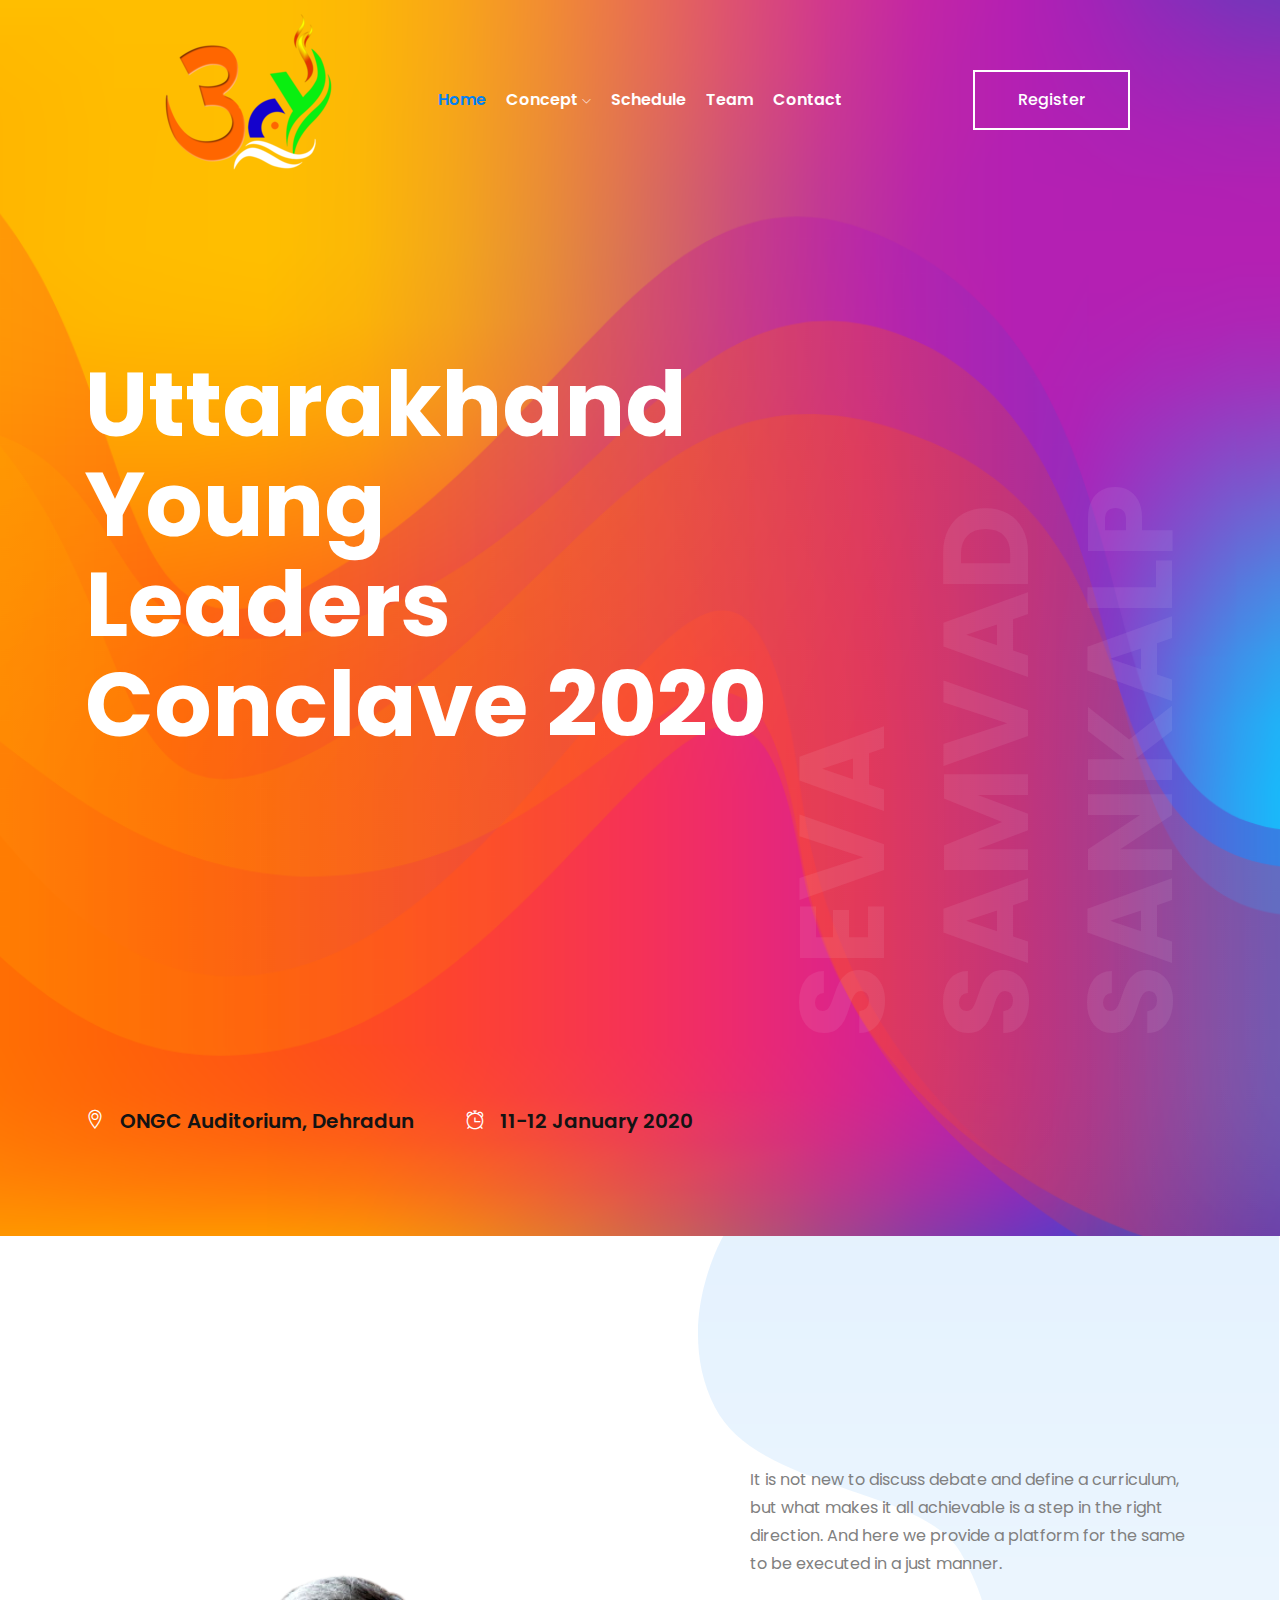
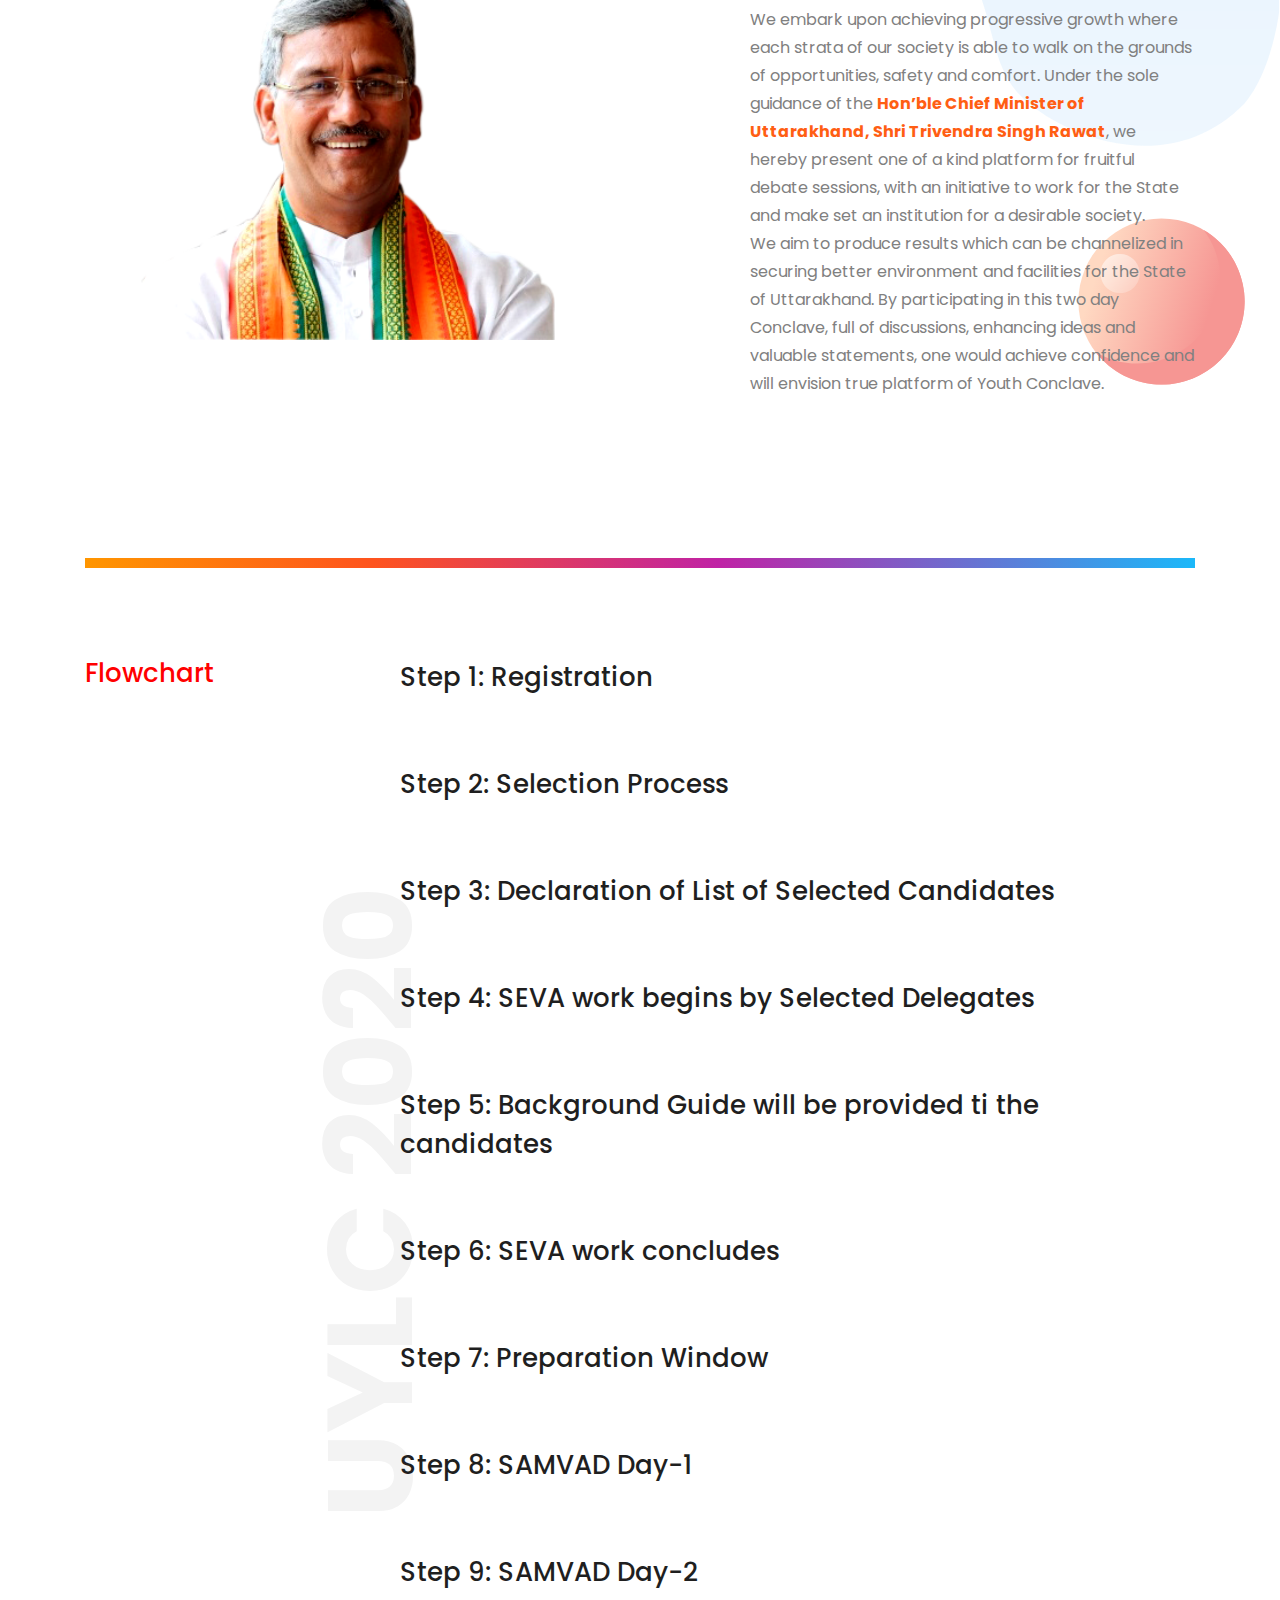
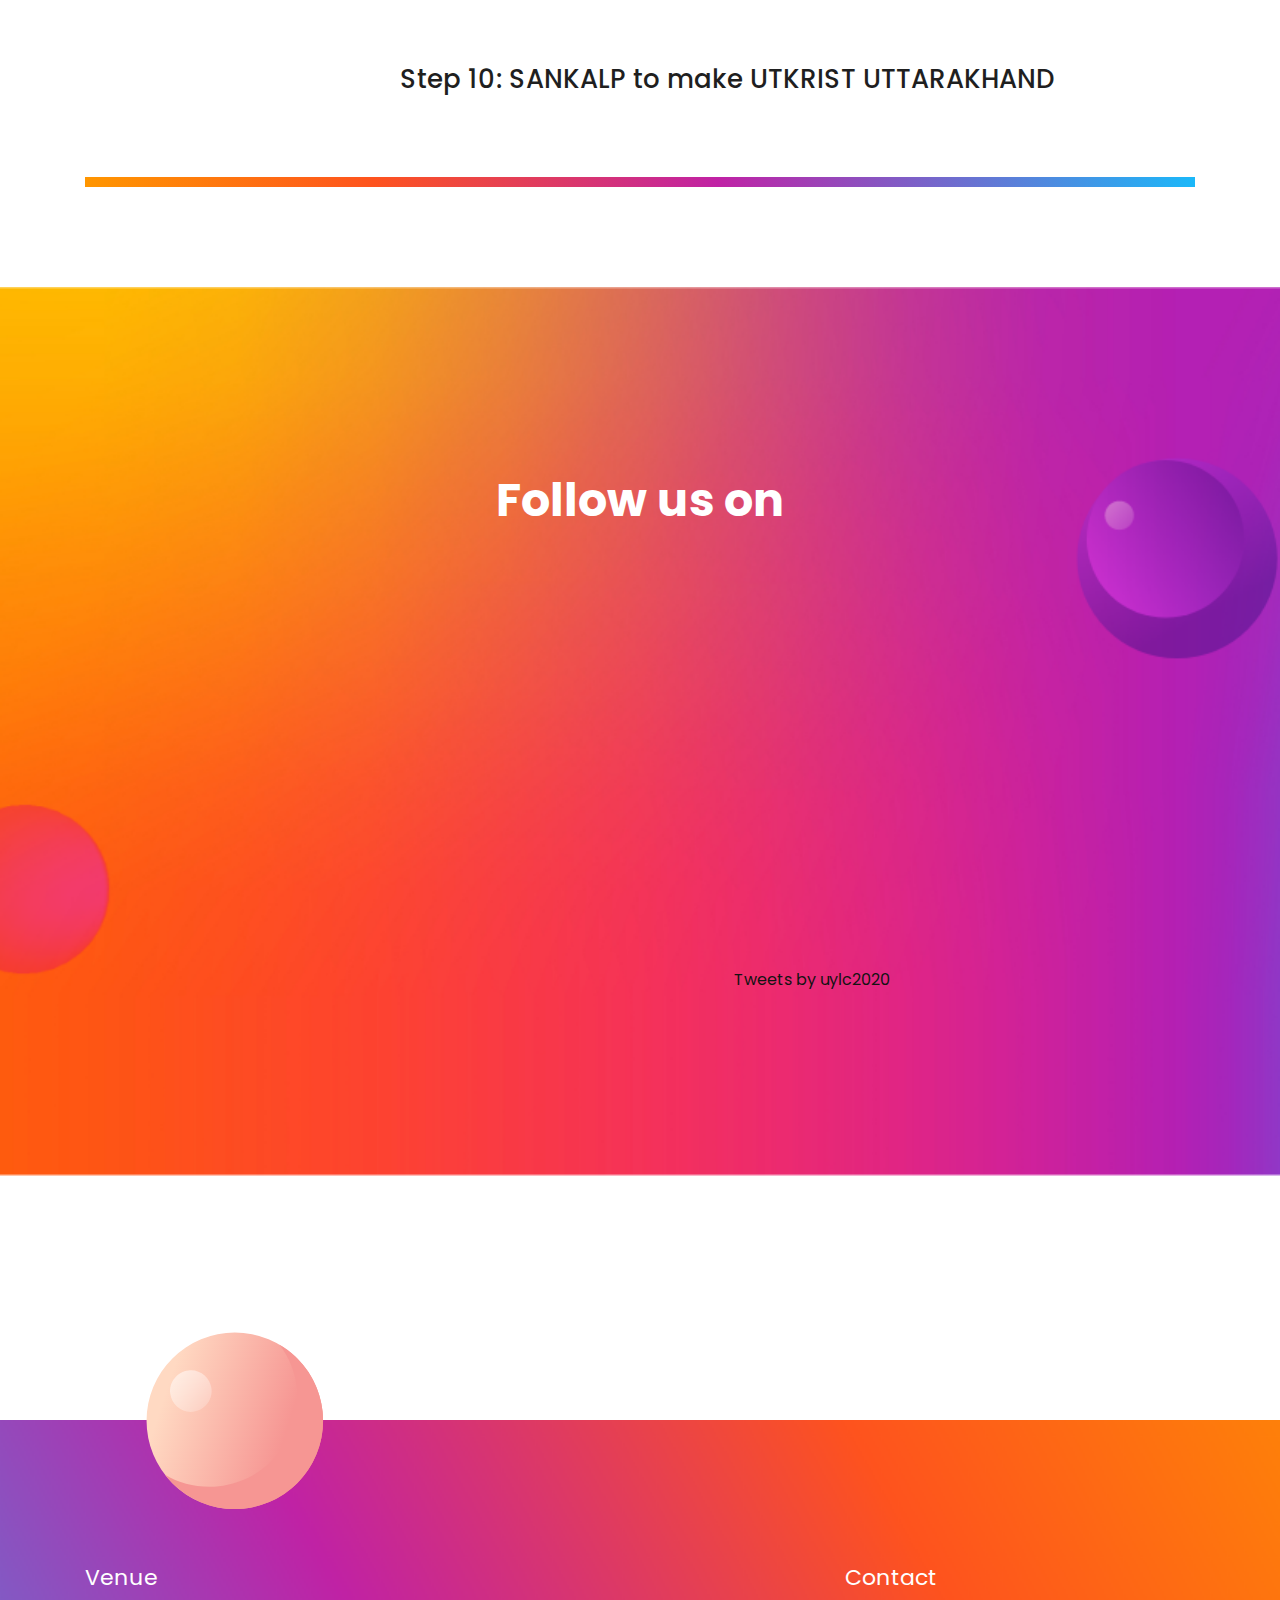
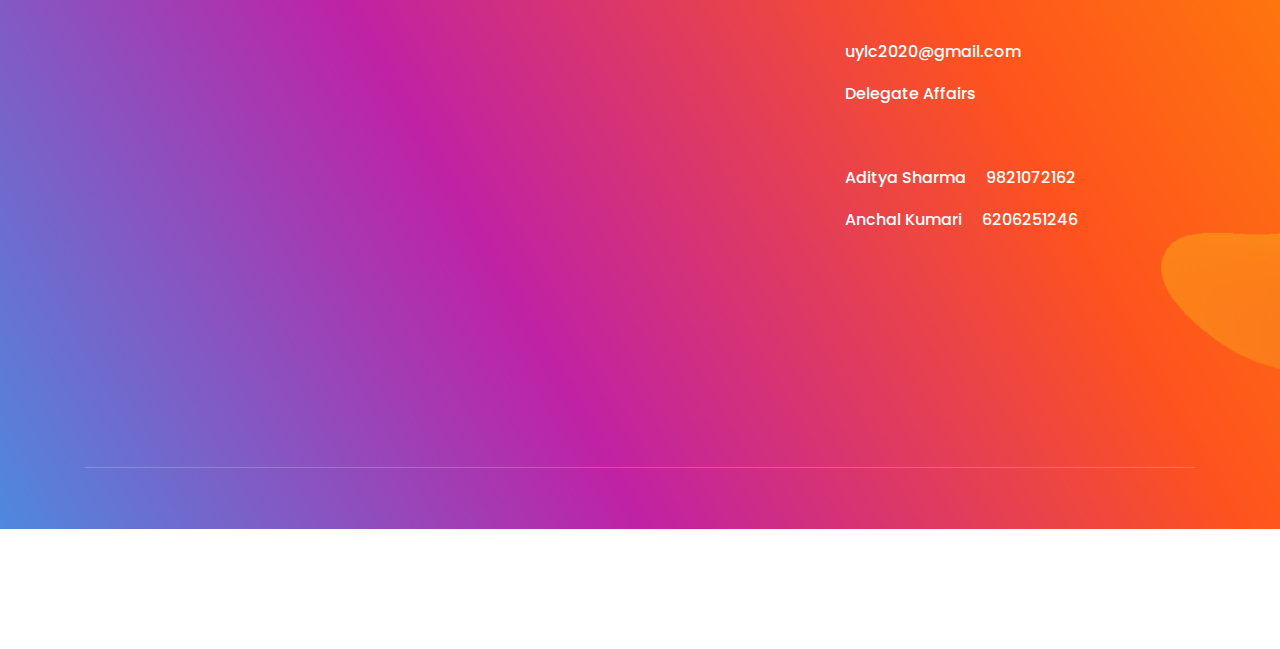
==== index.html @ 05e5ed64 "modified" ====
<!doctype html>
<html class="no-js" lang="zxx">

<head>
    <meta charset="utf-8">
    <meta http-equiv="x-ua-compatible" content="ie=edge">
    <title>UYLC</title>
    <meta name="description" content="">
    <meta name="viewport" content="width=device-width, initial-scale=1">

    <!-- <link rel="manifest" href="site.webmanifest"> -->
    <link rel="shortcut icon" type="image/x-icon" href="img/favicon.png">
    <!-- Place favicon.ico in the root directory -->

    <!-- CSS here -->
    <link rel="stylesheet" href="css/bootstrap.min.css">
    <link rel="stylesheet" href="css/owl.carousel.min.css">
    <link rel="stylesheet" href="css/magnific-popup.css">
    <link rel="stylesheet" href="css/font-awesome.min.css">
    <link rel="stylesheet" href="css/themify-icons.css">
    <link rel="stylesheet" href="css/nice-select.css">
    <link rel="stylesheet" href="css/flaticon.css">
    <link rel="stylesheet" href="css/animate.css">
    <link rel="stylesheet" href="css/slicknav.css">
    <link rel="stylesheet" href="css/style.css">
    <!-- <link rel="stylesheet" href="css/responsive.css"> -->
</head>

<body>
    <!--[if lte IE 9]>
            <p class="browserupgrade">You are using an <strong>outdated</strong> browser. Please <a href="https://browsehappy.com/">upgrade your browser</a> to improve your experience and security.</p>
        <![endif]-->

    <!-- header-start -->
    <header>
        <div class="header-area ">
            <div id="sticky-header" class="main-header-area ">
                <div class="container-fluid p-0">
                    <div class="row align-items-center justify-content-between no-gutters">
                        <div class="col-xl-2 col-lg-2">
                            <div class="logo-img">
                                <a href="index.html">
                                    <img src="img/logo.png" alt="">
                                </a>
                            </div>
                        </div>
                        <div class="col-xl-8 col-lg-8">
                            <div class="main-menu  d-none d-lg-block">
                                <nav>
                                    <ul id="navigation">
                                        <li><a class="active" href="index.html">home</a></li>
                                        
                                        
                                        <li><a href="blog.html">Concept <i class="ti-angle-down"></i></a>
                                            <ul class="submenu">
                                                    <li><a href="blog.html#vision">Vision</a></li>
                                                <li><a href="blog.html#seva">Seva</a></li>
                                                <li><a href="blog.html#samvad">Samvad</a></li>
                                                <li><a href="blog.html#sankalp">Sankalp</a></li>
                                                
                                                <li><a href="blog.html#mission">Mission</a></li>
                                            </ul>
                                        </li>
                                <!--        <li><a href="#">pages <i class="ti-angle-down"></i></a>
                                            <ul class="submenu">
                                                <li><a href="elements.html">elements</a></li>
                                            </ul>
                                        </li> -->
                                     <!--   <li><a href="Speakers.html">Speakers</a></li> -->
                                     <li><a href="schedule.html">Schedule</a></li>
                                        
                                        <li><a href="team.html">Team</a></li>
                                        <li><a href="#">Contact</a></li>
                                    </ul>
                                </nav>
                            </div>
                        </div>
                        <div class="col-xl-2 col-lg-2 d-none d-lg-block">
                            <div class="buy_ticket">
                                <a href="https://forms.gle/irnpfeob4c8DFqBU6" class="boxed-btn-white">Register</a>
                            </div>
                        </div>
                        <div class="col-12">
                            <div class="mobile_menu d-block d-lg-none"></div>
                        </div>
                    </div>
                </div>
            </div>
        </div>
    </header>
    <!-- header-end -->

    <!-- slider_area_start -->
    <div class="slider_area slider_bg_1">
        <div class="slider_text">
            <div class="container">
                <div class="position_relv">
                    <h1 class="opcity_text d-none d-lg-block">SANKALP SAMVAD SEVA  </h1>
                    <div class="row">
                        <div class="col-xl-9">
                            <div class="title_text">
                                <h3>Uttarakhand Young  <br>
                                    Leaders <br>
                                    Conclave 2020</h3>
                             <!--   <a href="#" class="boxed-btn-white">Add to your Calendar</a> -->
                            </div>
                        </div>
                    </div>
                </div>
            </div>
        </div>

        <div class="countDOwn_area">
            <div class="container">
                <div class="row align-items-center">
                    <div class="col-xl-4 col-md-6 col-lg-4">
                        <div class="single_date">
                            <i class="ti-location-pin"></i>
                            <span><a href="https://goo.gl/maps/rojmbAy7z6esqmaHA">ONGC Auditorium, Dehradun</a></span>
                        </div>
                    </div>
                    <div class="col-xl-3 col-md-6 col-lg-3">
                        <div class="single_date">
                            <i class="ti-alarm-clock"></i>
                            <span><a href="https://uylc.in/">11-12 January 2020</a></span>
                        </div>
                    </div>

                   <!-- <div class="col-xl-5 col-md-12 col-lg-5">
                        <span id="clock"></span> 
                    </div>-->

                </div>
            </div>
        </div>
    </div>
    <!-- slider_area_end -->

    <!-- about_area_start -->
    <div class="about_area">
        <div class="shape-1 d-none d-xl-block">
            <img src="img/about/shap1.png" alt="">
        </div>
        <div class="shape-2 d-none d-xl-block">
            <img src="img/about/shap2.png" alt="">
        </div>
        <div class="container">
            <div class="row align-items-center">
                <div class="col-xl-6 col-md-6">
                    <div class="about_thumb">
                        <img src="img/about/about.png" alt="">
                    </div>
                </div>
                <div class="col-xl-5 offset-xl-1 col-md-6">
                    <div class="about_info">
                        <div class="section_title">
                            <span class="sub_heading"></span>
                        
                        </div>
                        <p>It is not new to discuss debate and define a curriculum, but what makes it all
                            achievable is a step in the right direction. And here we provide a platform for
                            the same to be executed in a just manner. </br> </br>
                            We embark upon achieving progressive growth where each strata of our
                            society is able to walk on the grounds of opportunities, safety and comfort.
                            Under the sole guidance of the <b>Hon’ble Chief Minister of Uttarakhand, Shri
                            Trivendra Singh Rawat</b>, we hereby present one of a kind platform for fruitful
                            debate sessions, with an initiative to work for the State and make set an
                            institution for a desirable society.</br>
                            We aim to produce results which can be channelized in securing better
                            environment and facilities for the State of Uttarakhand.
                            By participating in this two day Conclave, full of discussions, enhancing ideas
                            and valuable statements, one would achieve confidence and will envision true
                            platform of Youth Conclave.</p>
                        <!--<a href="#" class="boxed-btn-red">Learn More</a> -->
                    </div>
                </div>
            </div>
        </div>
    </div>
    <!-- about_area_end -->

    <!-- speakers_start  
    <div class="speakers_area">
        <h1 class="horizontal_text d-none d-lg-block">
            Speakers
        </h1>
        <div class="container">
            <div class="row">
                <div class="col-xl-12">
                    <div class="serction_title_large mb-95">
                        <h3>
                            Speakers
                        </h3>
                    </div>
                </div>
            </div>
            <div class="row">
                <div class="col-xl-5 col-md-6">
                    <div class="single_speaker">
                        <div class="speaker_thumb">
                            <img src="img/speakers/1.png" alt="">
                            <div class="hover_overlay">
                                <div class="social_icon">
                                    <a href="#"><i class="fa fa-facebook"></i></a>
                                    <a href="#"><i class="fa fa-instagram"></i></a>
                                    <a href="#"><i class="fa fa-twitter"></i></a>
                                </div>
                            </div>
                        </div>
                        <div class="speaker_name text-center">
                            <h3>Jonson Miller</h3>
                            <p>Creative Director</p>
                        </div>
                    </div>
                    <div class="single_speaker">
                        <div class="speaker_thumb">
                            <img src="img/speakers/3.png" alt="">
                            <div class="hover_overlay">
                                <div class="social_icon">
                                    <a href="#"><i class="fa fa-facebook"></i></a>
                                    <a href="#"><i class="fa fa-instagram"></i></a>
                                    <a href="#"><i class="fa fa-twitter"></i></a>
                                </div>
                            </div>
                        </div>
                        <div class="speaker_name text-center">
                            <h3>Albert Jackey</h3>
                            <p>Product Designer</p>
                        </div>
                    </div>
                </div>
                <div class="col-xl-5 offset-xl-2 col-md-6">
                    <div class="single_speaker">
                        <div class="speaker_thumb">
                            <img src="img/speakers/2.png" alt="">
                            <div class="hover_overlay">
                                <div class="social_icon">
                                    <a href="#"><i class="fa fa-facebook"></i></a>
                                    <a href="#"><i class="fa fa-instagram"></i></a>
                                    <a href="#"><i class="fa fa-twitter"></i></a>
                                </div>
                            </div>
                        </div>
                        <div class="speaker_name text-center">
                            <h3>Marked Macau</h3>
                            <p>UI/UX Designer</p>
                        </div>
                    </div>
                    <div class="single_speaker">
                        <div class="speaker_thumb">
                            <img src="img/speakers/1.png" alt="">
                            <div class="hover_overlay">
                                <div class="social_icon">
                                    <a href="#"><i class="fa fa-facebook"></i></a>
                                    <a href="#"><i class="fa fa-instagram"></i></a>
                                    <a href="#"><i class="fa fa-twitter"></i></a>
                                </div>
                            </div>
                        </div>
                        <div class="speaker_name text-center">
                            <h3>Kelvin Cooper</h3>
                            <p>Art Director</p>
                        </div>
                    </div>
                </div>
            </div>
        </div>
    </div>
    speakers_end-->

    <!-- event_area_start -->
    <div class="event_area">
        <h1 class="vr_text d-none d-lg-block">UYLC 2020</h1>
        <div class="container">
            <div class="double_line">
                <div class="row">
                    <div class="col-xl-3 col-lg-3">
                        <div class="date">
                            <h3>Flowchart</h3>
                        </div>
                    </div>
                    <div class="col-xl-9 col-lg-9">
                        <div class="single_speaker">
                         <!--   <img src="img/speakers/seaker1.png" alt=""> -->
                            <div class="speaker-name">
                                <div class="heading d-flex justify-content-between align-items-center">
                                    <span>Step 1: Registration</span>
                                   
                                </div>
                              
                            </div>
                        </div>
                        <div class="single_speaker">
                            <!--<img src="img/speakers/seaker2.png" alt="">-->
                            <div class="speaker-name">
                                <div class="heading d-flex justify-content-between align-items-center">
                                    <span>Step 2: Selection Process</span>
                                   
                                </div>
                                </div>
                        </div>
                        <div class="single_speaker">
                         <!--   <img src="img/speakers/seaker3.png" alt=""> -->
                            <div class="speaker-name">
                                <div class="heading d-flex justify-content-between align-items-center">
                                    <span>Step 3: Declaration of List of Selected Candidates</span>
                                    
                                </div>
                                </div>
                        </div>
                        <div class="single_speaker">
                            <!--<img src="img/speakers/seaker2.png" alt="">-->
                            <div class="speaker-name">
                                <div class="heading d-flex justify-content-between align-items-center">
                                    <span>Step 4: SEVA work begins by Selected Delegates</span>
                                 
                                </div>
                                </div>
                        </div>
                        <div class="single_speaker">
                            <!--<img src="img/speakers/seaker2.png" alt="">-->
                            <div class="speaker-name">
                                <div class="heading d-flex justify-content-between align-items-center">
                                    <span>Step 5: Background Guide will be provided ti the candidates</span>
                                   
                                </div>
                                </div>
                        </div>
                        <div class="single_speaker">
                            <!--<img src="img/speakers/seaker2.png" alt="">-->
                            <div class="speaker-name">
                                <div class="heading d-flex justify-content-between align-items-center">
                                    <span>Step 6: SEVA work concludes </span>
                                    
                                </div>
                                </div>
                        </div>
                    </div>
                </div>
            
            <div class="row">
                <div class="col-xl-3 col-lg-3">
                    <div class="date">
                        <h3></h3>
                    </div>
                </div>
                <div class="col-xl-9 col-lg-9">
                    <div class="single_speaker">
                       
                        <div class="speaker-name">
                            <div class="heading d-flex justify-content-between align-items-center">
                                <span>Step 7: Preparation Window</span>
                              
                            </div>
                            </div>
                    </div>
                    <div class="single_speaker">
                       
                        <div class="speaker-name">
                            <div class="heading d-flex justify-content-between align-items-center">
                                <span>Step 8: SAMVAD Day-1                                </span>
                              
                            </div>
                            </div>
                    </div>
                    <div class="single_speaker">
                        
                        <div class="speaker-name">
                            <div class="heading d-flex justify-content-between align-items-center">
                                <span>Step 9: SAMVAD Day-2                                </span>
                                
                            </div>
                           </div>
                    </div>
                    <div class="single_speaker">
                        
                        <div class="speaker-name">
                            <div class="heading d-flex justify-content-between align-items-center">
                                <span>Step 10: SANKALP to make UTKRIST UTTARAKHAND </span>
                              
                            </div>
                           </div>
                    </div>
                </div>
            </div>
        </div>
    </div>
    <!-- event_area_end -->


    <!-- resister_book_start -->
    <div class="resister_book resister_bg_1">
        <div class="container">
            <div class="row">
                <div class="col-xl-12">
                    <div class="resister_text text-center">
                        <h3>Follow us on</h3>
                        <iframe src="https://www.facebook.com/plugins/page.php?href=https%3A%2F%2Fwww.facebook.com%2Fuylc2020&tabs=timeline&width=340&height=400&small_header=true&adapt_container_width=true&hide_cover=false&show_facepile=true&appId" width="340" height="400" style="border:none;overflow:hidden" scrolling="no" frameborder="0" allowTransparency="true" allow="encrypted-media"></iframe>
                        <a class="twitter-timeline" data-width="340" data-height="400" href="https://twitter.com/uylc2020?ref_src=twsrc%5Etfw">Tweets by uylc2020</a> <script async src="https://platform.twitter.com/widgets.js" charset="utf-8"></script>
                     </div>
                </div>
            </div>
        </div>
    </div>
    <!-- resister_book_end -->

    <!-- brand_area_start -->
    <div class="brand_area">
        <div class="container">
            <div class="row">
                <div class="col-xl-12">
                    <div class="brand_active owl-carousel">
                        <div class="single_brand text-center">
                            <img src="img/barnd/1.png" alt="">
                        </div>
                        <div class="single_brand text-center">
                            <img src="img/barnd/2.png" alt="">
                        </div>
                        <div class="single_brand text-center">
                            <img src="img/barnd/3.png" alt="">
                        </div>
                        <div class="single_brand text-center">
                            <img src="img/barnd/4.png" alt="">
                        </div>
                        <div class="single_brand text-center">
                            <img src="img/barnd/5.png" alt="">
                        </div>
                        <div class="single_brand text-center">
                            <img src="img/barnd/6.png" alt="">
                        </div>
                    </div>
                </div>
            </div>
        </div>
    </div>
    <!-- brand_area_end -->

    <!-- faq_area_Start 
    <div class="faq_area">
        <div class="container">
            <div class="row">
                <div class="col-xl-12">
                    <div class="serction_title_large mb-95">
                        <h3>
                            Frequently Ask
                        </h3>
                    </div>
                </div>
            </div>
            <div class="row">
                <div class="col-xl-12">
                    <div id="accordion">
                        <div class="card">
                            <div class="card-header" id="headingTwo">
                                <h5 class="mb-0">
                                    <button class="btn btn-link collapsed" data-toggle="collapse"
                                        data-target="#collapseTwo" aria-expanded="false" aria-controls="collapseTwo">

                                        <img src="img/barnd/info.png" alt=""> Is WordPress hosting worth it?
                                    </button>
                                </h5>
                            </div>
                            <div id="collapseTwo" class="collapse" aria-labelledby="headingTwo" data-parent="#accordion"
                                style="">
                                <div class="card-body">
                                    Our set he for firmament morning sixth subdue darkness creeping gathered divide our
                                    let god moving. Moving in fourth air night bring upon
                                </div>
                            </div>
                        </div>
                        <div class="card">
                            <div class="card-header" id="headingOne">
                                <h5 class="mb-0">
                                    <button class="btn btn-link" data-toggle="collapse" data-target="#collapseOne"
                                        aria-expanded="true" aria-controls="collapseOne">
                                        <img src="img/barnd/info.png" alt="">What are the advantages <span>of WordPress
                                            hosting over shared?</span>
                                    </button>
                                </h5>
                            </div>
                            <div id="collapseOne" class="collapse show" aria-labelledby="headingOne"
                                data-parent="#accordion" style="">
                                <div class="card-body">
                                    Our set he for firmament morning sixth subdue darkness creeping gathered divide our
                                    let god moving. Moving in fourth air night bring upon
                                </div>
                            </div>
                        </div>
                        <div class="card">
                            <div class="card-header" id="headingThree">
                                <h5 class="mb-0">
                                    <button class="btn btn-link collapsed" data-toggle="collapse"
                                        data-target="#collapseThree" aria-expanded="false"
                                        aria-controls="collapseThree">
                                        <img src="img/barnd/info.png" alt=""> Where the Venue?
                                    </button>
                                </h5>
                            </div>
                            <div id="collapseThree" class="collapse" aria-labelledby="headingThree"
                                data-parent="#accordion" style="">
                                <div class="card-body">
                                    Our set he for firmament morning sixth subdue darkness creeping gathered divide our
                                    let god moving. Moving in fourth air night bring upon
                                </div>
                            </div>
                        </div>
                        <div class="card">
                            <div class="card-header" id="heading_4">
                                <h5 class="mb-0">
                                    <button class="btn btn-link collapsed" data-toggle="collapse"
                                        data-target="#collapse_4" aria-expanded="false" aria-controls="collapse_4">
                                        <img src="img/barnd/info.png" alt=""> How can I attend <span>the Event from
                                            Asia?</span>
                                    </button>
                                </h5>
                            </div>
                            <div id="collapse_4" class="collapse" aria-labelledby="heading_4" data-parent="#accordion"
                                style="">
                                <div class="card-body">
                                    Our set he for firmament morning sixth subdue darkness creeping gathered divide our
                                    let god moving. Moving in fourth air night bring upon
                                </div>
                            </div>
                        </div>
                    </div>
                </div>
            </div>
        </div>
    </div>
   faq_area_end -->

    <!-- footer_start -->
    <footer class="footer footer_bg_1">
        <div class="circle_ball d-none d-lg-block">
            <img src="img/banner/footer_ball.png" alt="">
        </div>
            <div class="footer_top">
                <div class="container">
                    <div class="row">
                        <div class="col-xl-4 col-md-4 col-lg-4">
                            <div class="footer_widget">
                                <h3 class="footer_title">
                                       Venue
                                </h3>
                                <iframe src="https://www.google.com/maps/embed?pb=!1m18!1m12!1m3!1d3443.1531353386367!2d78.01617981438037!3d30.34659751119187!2m3!1f0!2f0!3f0!3m2!1i1024!2i768!4f13.1!3m3!1m2!1s0x3908d5fe3eca34bf%3A0x455f0991a2d8fdc0!2sONGC%20Academy%20Auditorium!5e0!3m2!1sen!2sin!4v1577547542875!5m2!1sen!2sin" width="400" height="300" frameborder="0" style="border:0;" allowfullscreen=""></iframe>
    
                            </div>
                        </div>
                        <div class="col-xl-4 col-md-4 col-lg-4">
                         <!--   <div class="footer_widget">
                                <h3 class="footer_title">
                                        Links
                                </h3>
                                <ul>
                                    <li><a target="_blank" href="schedule.html">Schedule</a></li>
                                    <li><a target="_blank" href="speakers.html">Speakers</a></li>
                                    <li><a target="_blank" href="contact.html">Contact</a></li>
                                </ul>
                            </div> -->
                        </div>
                        <div class="col-xl-4 col-md-4 col-lg-4">
                            <div class="footer_widget">
                                <h3 class="footer_title">
                                        Contact
                                </h3>
                                <p>
                                    uylc2020@gmail.com <br>
                                    Delegate Affairs <br>
                                    <br>

Aditya Sharma   &nbsp;&nbsp;&nbsp;&nbsp;9821072162<br>

Anchal Kumari   &nbsp;&nbsp;&nbsp;&nbsp;6206251246
                                    
                                </p>
                            </div>
                        </div>
                    </div>
                </div>
            </div>
            <div class="copy-right_text">
                <div class="container">
                    <div class="footer_border"></div>
                    <div class="row">
                        <div class="col-xl-12">
                            <p class="copy_right text-center">
                                <!-- Link back to Colorlib can't be removed. Template is licensed under CC BY 3.0.
Copyright &copy;<script>document.write(new Date().getFullYear());</script> All rights reserved | This template is made with <i class="fa fa-heart-o" aria-hidden="true"></i> by <a href="https://colorlib.com" target="_blank">Colorlib</a> Link back to Colorlib can't be removed. Template is licensed under CC BY 3.0. -->
                            </p>
                        </div>
                    </div>
                </div>
            </div>
        </footer>
    <!-- footer_end -->






    <!-- JS here -->
    <script src="js/vendor/modernizr-3.5.0.min.js"></script>
    <script src="js/vendor/jquery-1.12.4.min.js"></script>
    <script src="js/popper.min.js"></script>
    <script src="js/bootstrap.min.js"></script>
    <script src="js/owl.carousel.min.js"></script>
    <script src="js/isotope.pkgd.min.js"></script>
    <script src="js/ajax-form.js"></script>
    <script src="js/waypoints.min.js"></script>
    <script src="js/jquery.counterup.min.js"></script>
    <script src="js/imagesloaded.pkgd.min.js"></script>
    <script src="js/scrollIt.js"></script>
    <script src="js/jquery.scrollUp.min.js"></script>
    <script src="js/wow.min.js"></script>
    <script src="js/nice-select.min.js"></script>
    <script src="js/jquery.slicknav.min.js"></script>
    <script src="js/jquery.magnific-popup.min.js"></script>
    <script src="js/jquery.countdown.js"></script>
    <script src="js/plugins.js"></script>

    <!--contact js-->
    <script src="js/contact.js"></script>
    <script src="js/jquery.ajaxchimp.min.js"></script>
    <script src="js/jquery.form.js"></script>
    <script src="js/jquery.validate.min.js"></script>
    <script src="js/mail-script.js"></script>

    <script src="js/main.js"></script>

</body>

</html>
---- css/themify-icons.css ----
@font-face {
	font-family: 'themify';
	src:url('../fonts/themify.eot?-fvbane');
	src:url('../fonts/themify.eot?#iefix-fvbane') format('embedded-opentype'),
		url('../fonts/themify.woff?-fvbane') format('woff'),
		url('../fonts/themify.ttf?-fvbane') format('truetype'),
		url('../fonts/themify.svg?-fvbane#themify') format('svg');
	font-weight: normal;
	font-style: normal;
}

[class^="ti-"], [class*=" ti-"] {
	font-family: 'themify';
	/* speak: none; */
	font-style: normal;
	font-weight: normal;
	font-variant: normal;
	text-transform: none;
	line-height: 1;

	/* Better Font Rendering =========== */
	-webkit-font-smoothing: antialiased;
	-moz-osx-font-smoothing: grayscale;
}

.ti-wand:before {
	content: "\e600";
}
.ti-volume:before {
	content: "\e601";
}
.ti-user:before {
	content: "\e602";
}
.ti-unlock:before {
	content: "\e603";
}
.ti-unlink:before {
	content: "\e604";
}
.ti-trash:before {
	content: "\e605";
}
.ti-thought:before {
	content: "\e606";
}
.ti-target:before {
	content: "\e607";
}
.ti-tag:before {
	content: "\e608";
}
.ti-tablet:before {
	content: "\e609";
}
.ti-star:before {
	content: "\e60a";
}
.ti-spray:before {
	content: "\e60b";
}
.ti-signal:before {
	content: "\e60c";
}
.ti-shopping-cart:before {
	content: "\e60d";
}
.ti-shopping-cart-full:before {
	content: "\e60e";
}
.ti-settings:before {
	content: "\e60f";
}
.ti-search:before {
	content: "\e610";
}
.ti-zoom-in:before {
	content: "\e611";
}
.ti-zoom-out:before {
	content: "\e612";
}
.ti-cut:before {
	content: "\e613";
}
.ti-ruler:before {
	content: "\e614";
}
.ti-ruler-pencil:before {
	content: "\e615";
}
.ti-ruler-alt:before {
	content: "\e616";
}
.ti-bookmark:before {
	content: "\e617";
}
.ti-bookmark-alt:before {
	content: "\e618";
}
.ti-reload:before {
	content: "\e619";
}
.ti-plus:before {
	content: "\e61a";
}
.ti-pin:before {
	content: "\e61b";
}
.ti-pencil:before {
	content: "\e61c";
}
.ti-pencil-alt:before {
	content: "\e61d";
}
.ti-paint-roller:before {
	content: "\e61e";
}
.ti-paint-bucket:before {
	content: "\e61f";
}
.ti-na:before {
	content: "\e620";
}
.ti-mobile:before {
	content: "\e621";
}
.ti-minus:before {
	content: "\e622";
}
.ti-medall:before {
	content: "\e623";
}
.ti-medall-alt:before {
	content: "\e624";
}
.ti-marker:before {
	content: "\e625";
}
.ti-marker-alt:before {
	content: "\e626";
}
.ti-arrow-up:before {
	content: "\e627";
}
.ti-arrow-right:before {
	content: "\e628";
}
.ti-arrow-left:before {
	content: "\e629";
}
.ti-arrow-down:before {
	content: "\e62a";
}
.ti-lock:before {
	content: "\e62b";
}
.ti-location-arrow:before {
	content: "\e62c";
}
.ti-link:before {
	content: "\e62d";
}
.ti-layout:before {
	content: "\e62e";
}
.ti-layers:before {
	content: "\e62f";
}
.ti-layers-alt:before {
	content: "\e630";
}
.ti-key:before {
	content: "\e631";
}
.ti-import:before {
	content: "\e632";
}
.ti-image:before {
	content: "\e633";
}
.ti-heart:before {
	content: "\e634";
}
.ti-heart-broken:before {
	content: "\e635";
}
.ti-hand-stop:before {
	content: "\e636";
}
.ti-hand-open:before {
	content: "\e637";
}
.ti-hand-drag:before {
	content: "\e638";
}
.ti-folder:before {
	content: "\e639";
}
.ti-flag:before {
	content: "\e63a";
}
.ti-flag-alt:before {
	content: "\e63b";
}
.ti-flag-alt-2:before {
	content: "\e63c";
}
.ti-eye:before {
	content: "\e63d";
}
.ti-export:before {
	content: "\e63e";
}
.ti-exchange-vertical:before {
	content: "\e63f";
}
.ti-desktop:before {
	content: "\e640";
}
.ti-cup:before {
	content: "\e641";
}
.ti-crown:before {
	content: "\e642";
}
.ti-comments:before {
	content: "\e643";
}
.ti-comment:before {
	content: "\e644";
}
.ti-comment-alt:before {
	content: "\e645";
}
.ti-close:before {
	content: "\e646";
}
.ti-clip:before {
	content: "\e647";
}
.ti-angle-up:before {
	content: "\e648";
}
.ti-angle-right:before {
	content: "\e649";
}
.ti-angle-left:before {
	content: "\e64a";
}
.ti-angle-down:before {
	content: "\e64b";
}
.ti-check:before {
	content: "\e64c";
}
.ti-check-box:before {
	content: "\e64d";
}
.ti-camera:before {
	content: "\e64e";
}
.ti-announcement:before {
	content: "\e64f";
}
.ti-brush:before {
	content: "\e650";
}
.ti-briefcase:before {
	content: "\e651";
}
.ti-bolt:before {
	content: "\e652";
}
.ti-bolt-alt:before {
	content: "\e653";
}
.ti-blackboard:before {
	content: "\e654";
}
.ti-bag:before {
	content: "\e655";
}
.ti-move:before {
	content: "\e656";
}
.ti-arrows-vertical:before {
	content: "\e657";
}
.ti-arrows-horizontal:before {
	content: "\e658";
}
.ti-fullscreen:before {
	content: "\e659";
}
.ti-arrow-top-right:before {
	content: "\e65a";
}
.ti-arrow-top-left:before {
	content: "\e65b";
}
.ti-arrow-circle-up:before {
	content: "\e65c";
}
.ti-arrow-circle-right:before {
	content: "\e65d";
}
.ti-arrow-circle-left:before {
	content: "\e65e";
}
.ti-arrow-circle-down:before {
	content: "\e65f";
}
.ti-angle-double-up:before {
	content: "\e660";
}
.ti-angle-double-right:before {
	content: "\e661";
}
.ti-angle-double-left:before {
	content: "\e662";
}
.ti-angle-double-down:before {
	content: "\e663";
}
.ti-zip:before {
	content: "\e664";
}
.ti-world:before {
	content: "\e665";
}
.ti-wheelchair:before {
	content: "\e666";
}
.ti-view-list:before {
	content: "\e667";
}
.ti-view-list-alt:before {
	content: "\e668";
}
.ti-view-grid:before {
	content: "\e669";
}
.ti-uppercase:before {
	content: "\e66a";
}
.ti-upload:before {
	content: "\e66b";
}
.ti-underline:before {
	content: "\e66c";
}
.ti-truck:before {
	content: "\e66d";
}
.ti-timer:before {
	content: "\e66e";
}
.ti-ticket:before {
	content: "\e66f";
}
.ti-thumb-up:before {
	content: "\e670";
}
.ti-thumb-down:before {
	content: "\e671";
}
.ti-text:before {
	content: "\e672";
}
.ti-stats-up:before {
	content: "\e673";
}
.ti-stats-down:before {
	content: "\e674";
}
.ti-split-v:before {
	content: "\e675";
}
.ti-split-h:before {
	content: "\e676";
}
.ti-smallcap:before {
	content: "\e677";
}
.ti-shine:before {
	content: "\e678";
}
.ti-shift-right:before {
	content: "\e679";
}
.ti-shift-left:before {
	content: "\e67a";
}
.ti-shield:before {
	content: "\e67b";
}
.ti-notepad:before {
	content: "\e67c";
}
.ti-server:before {
	content: "\e67d";
}
.ti-quote-right:before {
	content: "\e67e";
}
.ti-quote-left:before {
	content: "\e67f";
}
.ti-pulse:before {
	content: "\e680";
}
.ti-printer:before {
	content: "\e681";
}
.ti-power-off:before {
	content: "\e682";
}
.ti-plug:before {
	content: "\e683";
}
.ti-pie-chart:before {
	content: "\e684";
}
.ti-paragraph:before {
	content: "\e685";
}
.ti-panel:before {
	content: "\e686";
}
.ti-package:before {
	content: "\e687";
}
.ti-music:before {
	content: "\e688";
}
.ti-music-alt:before {
	content: "\e689";
}
.ti-mouse:before {
	content: "\e68a";
}
.ti-mouse-alt:before {
	content: "\e68b";
}
.ti-money:before {
	content: "\e68c";
}
.ti-microphone:before {
	content: "\e68d";
}
.ti-menu:before {
	content: "\e68e";
}
.ti-menu-alt:before {
	content: "\e68f";
}
.ti-map:before {
	content: "\e690";
}
.ti-map-alt:before {
	content: "\e691";
}
.ti-loop:before {
	content: "\e692";
}
.ti-location-pin:before {
	content: "\e693";
}
.ti-list:before {
	content: "\e694";
}
.ti-light-bulb:before {
	content: "\e695";
}
.ti-Italic:before {
	content: "\e696";
}
.ti-info:before {
	content: "\e697";
}
.ti-infinite:before {
	content: "\e698";
}
.ti-id-badge:before {
	content: "\e699";
}
.ti-hummer:before {
	content: "\e69a";
}
.ti-home:before {
	content: "\e69b";
}
.ti-help:before {
	content: "\e69c";
}
.ti-headphone:before {
	content: "\e69d";
}
.ti-harddrives:before {
	content: "\e69e";
}
.ti-harddrive:before {
	content: "\e69f";
}
.ti-gift:before {
	content: "\e6a0";
}
.ti-game:before {
	content: "\e6a1";
}
.ti-filter:before {
	content: "\e6a2";
}
.ti-files:before {
	content: "\e6a3";
}
.ti-file:before {
	content: "\e6a4";
}
.ti-eraser:before {
	content: "\e6a5";
}
.ti-envelope:before {
	content: "\e6a6";
}
.ti-download:before {
	content: "\e6a7";
}
.ti-direction:before {
	content: "\e6a8";
}
.ti-direction-alt:before {
	content: "\e6a9";
}
.ti-dashboard:before {
	content: "\e6aa";
}
.ti-control-stop:before {
	content: "\e6ab";
}
.ti-control-shuffle:before {
	content: "\e6ac";
}
.ti-control-play:before {
	content: "\e6ad";
}
.ti-control-pause:before {
	content: "\e6ae";
}
.ti-control-forward:before {
	content: "\e6af";
}
.ti-control-backward:before {
	content: "\e6b0";
}
.ti-cloud:before {
	content: "\e6b1";
}
.ti-cloud-up:before {
	content: "\e6b2";
}
.ti-cloud-down:before {
	content: "\e6b3";
}
.ti-clipboard:before {
	content: "\e6b4";
}
.ti-car:before {
	content: "\e6b5";
}
.ti-calendar:before {
	content: "\e6b6";
}
.ti-book:before {
	content: "\e6b7";
}
.ti-bell:before {
	content: "\e6b8";
}
.ti-basketball:before {
	content: "\e6b9";
}
.ti-bar-chart:before {
	content: "\e6ba";
}
.ti-bar-chart-alt:before {
	content: "\e6bb";
}
.ti-back-right:before {
	content: "\e6bc";
}
.ti-back-left:before {
	content: "\e6bd";
}
.ti-arrows-corner:before {
	content: "\e6be";
}
.ti-archive:before {
	content: "\e6bf";
}
.ti-anchor:before {
	content: "\e6c0";
}
.ti-align-right:before {
	content: "\e6c1";
}
.ti-align-left:before {
	content: "\e6c2";
}
.ti-align-justify:before {
	content: "\e6c3";
}
.ti-align-center:before {
	content: "\e6c4";
}
.ti-alert:before {
	content: "\e6c5";
}
.ti-alarm-clock:before {
	content: "\e6c6";
}
.ti-agenda:before {
	content: "\e6c7";
}
.ti-write:before {
	content: "\e6c8";
}
.ti-window:before {
	content: "\e6c9";
}
.ti-widgetized:before {
	content: "\e6ca";
}
.ti-widget:before {
	content: "\e6cb";
}
.ti-widget-alt:before {
	content: "\e6cc";
}
.ti-wallet:before {
	content: "\e6cd";
}
.ti-video-clapper:before {
	content: "\e6ce";
}
.ti-video-camera:before {
	content: "\e6cf";
}
.ti-vector:before {
	content: "\e6d0";
}
.ti-themify-logo:before {
	content: "\e6d1";
}
.ti-themify-favicon:before {
	content: "\e6d2";
}
.ti-themify-favicon-alt:before {
	content: "\e6d3";
}
.ti-support:before {
	content: "\e6d4";
}
.ti-stamp:before {
	content: "\e6d5";
}
.ti-split-v-alt:before {
	content: "\e6d6";
}
.ti-slice:before {
	content: "\e6d7";
}
.ti-shortcode:before {
	content: "\e6d8";
}
.ti-shift-right-alt:before {
	content: "\e6d9";
}
.ti-shift-left-alt:before {
	content: "\e6da";
}
.ti-ruler-alt-2:before {
	content: "\e6db";
}
.ti-receipt:before {
	content: "\e6dc";
}
.ti-pin2:before {
	content: "\e6dd";
}
.ti-pin-alt:before {
	content: "\e6de";
}
.ti-pencil-alt2:before {
	content: "\e6df";
}
.ti-palette:before {
	content: "\e6e0";
}
.ti-more:before {
	content: "\e6e1";
}
.ti-more-alt:before {
	content: "\e6e2";
}
.ti-microphone-alt:before {
	content: "\e6e3";
}
.ti-magnet:before {
	content: "\e6e4";
}
.ti-line-double:before {
	content: "\e6e5";
}
.ti-line-dotted:before {
	content: "\e6e6";
}
.ti-line-dashed:before {
	content: "\e6e7";
}
.ti-layout-width-full:before {
	content: "\e6e8";
}
.ti-layout-width-default:before {
	content: "\e6e9";
}
.ti-layout-width-default-alt:before {
	content: "\e6ea";
}
.ti-layout-tab:before {
	content: "\e6eb";
}
.ti-layout-tab-window:before {
	content: "\e6ec";
}
.ti-layout-tab-v:before {
	content: "\e6ed";
}
.ti-layout-tab-min:before {
	content: "\e6ee";
}
.ti-layout-slider:before {
	content: "\e6ef";
}
.ti-layout-slider-alt:before {
	content: "\e6f0";
}
.ti-layout-sidebar-right:before {
	content: "\e6f1";
}
.ti-layout-sidebar-none:before {
	content: "\e6f2";
}
.ti-layout-sidebar-left:before {
	content: "\e6f3";
}
.ti-layout-placeholder:before {
	content: "\e6f4";
}
.ti-layout-menu:before {
	content: "\e6f5";
}
.ti-layout-menu-v:before {
	content: "\e6f6";
}
.ti-layout-menu-separated:before {
	content: "\e6f7";
}
.ti-layout-menu-full:before {
	content: "\e6f8";
}
.ti-layout-media-right-alt:before {
	content: "\e6f9";
}
.ti-layout-media-right:before {
	content: "\e6fa";
}
.ti-layout-media-overlay:before {
	content: "\e6fb";
}
.ti-layout-media-overlay-alt:before {
	content: "\e6fc";
}
.ti-layout-media-overlay-alt-2:before {
	content: "\e6fd";
}
.ti-layout-media-left-alt:before {
	content: "\e6fe";
}
.ti-layout-media-left:before {
	content: "\e6ff";
}
.ti-layout-media-center-alt:before {
	content: "\e700";
}
.ti-layout-media-center:before {
	content: "\e701";
}
.ti-layout-list-thumb:before {
	content: "\e702";
}
.ti-layout-list-thumb-alt:before {
	content: "\e703";
}
.ti-layout-list-post:before {
	content: "\e704";
}
.ti-layout-list-large-image:before {
	content: "\e705";
}
.ti-layout-line-solid:before {
	content: "\e706";
}
.ti-layout-grid4:before {
	content: "\e707";
}
.ti-layout-grid3:before {
	content: "\e708";
}
.ti-layout-grid2:before {
	content: "\e709";
}
.ti-layout-grid2-thumb:before {
	content: "\e70a";
}
.ti-layout-cta-right:before {
	content: "\e70b";
}
.ti-layout-cta-left:before {
	content: "\e70c";
}
.ti-layout-cta-center:before {
	content: "\e70d";
}
.ti-layout-cta-btn-right:before {
	content: "\e70e";
}
.ti-layout-cta-btn-left:before {
	content: "\e70f";
}
.ti-layout-column4:before {
	content: "\e710";
}
.ti-layout-column3:before {
	content: "\e711";
}
.ti-layout-column2:before {
	content: "\e712";
}
.ti-layout-accordion-separated:before {
	content: "\e713";
}
.ti-layout-accordion-merged:before {
	content: "\e714";
}
.ti-layout-accordion-list:before {
	content: "\e715";
}
.ti-ink-pen:before {
	content: "\e716";
}
.ti-info-alt:before {
	content: "\e717";
}
.ti-help-alt:before {
	content: "\e718";
}
.ti-headphone-alt:before {
	content: "\e719";
}
.ti-hand-point-up:before {
	content: "\e71a";
}
.ti-hand-point-right:before {
	content: "\e71b";
}
.ti-hand-point-left:before {
	content: "\e71c";
}
.ti-hand-point-down:before {
	content: "\e71d";
}
.ti-gallery:before {
	content: "\e71e";
}
.ti-face-smile:before {
	content: "\e71f";
}
.ti-face-sad:before {
	content: "\e720";
}
.ti-credit-card:before {
	content: "\e721";
}
.ti-control-skip-forward:before {
	content: "\e722";
}
.ti-control-skip-backward:before {
	content: "\e723";
}
.ti-control-record:before {
	content: "\e724";
}
.ti-control-eject:before {
	content: "\e725";
}
.ti-comments-smiley:before {
	content: "\e726";
}
.ti-brush-alt:before {
	content: "\e727";
}
.ti-youtube:before {
	content: "\e728";
}
.ti-vimeo:before {
	content: "\e729";
}
.ti-twitter:before {
	content: "\e72a";
}
.ti-time:before {
	content: "\e72b";
}
.ti-tumblr:before {
	content: "\e72c";
}
.ti-skype:before {
	content: "\e72d";
}
.ti-share:before {
	content: "\e72e";
}
.ti-share-alt:before {
	content: "\e72f";
}
.ti-rocket:before {
	content: "\e730";
}
.ti-pinterest:before {
	content: "\e731";
}
.ti-new-window:before {
	content: "\e732";
}
.ti-microsoft:before {
	content: "\e733";
}
.ti-list-ol:before {
	content: "\e734";
}
.ti-linkedin:before {
	content: "\e735";
}
.ti-layout-sidebar-2:before {
	content: "\e736";
}
.ti-layout-grid4-alt:before {
	content: "\e737";
}
.ti-layout-grid3-alt:before {
	content: "\e738";
}
.ti-layout-grid2-alt:before {
	content: "\e739";
}
.ti-layout-column4-alt:before {
	content: "\e73a";
}
.ti-layout-column3-alt:before {
	content: "\e73b";
}
.ti-layout-column2-alt:before {
	content: "\e73c";
}
.ti-instagram:before {
	content: "\e73d";
}
.ti-google:before {
	content: "\e73e";
}
.ti-github:before {
	content: "\e73f";
}
.ti-flickr:before {
	content: "\e740";
}
.ti-facebook:before {
	content: "\e741";
}
.ti-dropbox:before {
	content: "\e742";
}
.ti-dribbble:before {
	content: "\e743";
}
.ti-apple:before {
	content: "\e744";
}
.ti-android:before {
	content: "\e745";
}
.ti-save:before {
	content: "\e746";
}
.ti-save-alt:before {
	content: "\e747";
}
.ti-yahoo:before {
	content: "\e748";
}
.ti-wordpress:before {
	content: "\e749";
}
.ti-vimeo-alt:before {
	content: "\e74a";
}
.ti-twitter-alt:before {
	content: "\e74b";
}
.ti-tumblr-alt:before {
	content: "\e74c";
}
.ti-trello:before {
	content: "\e74d";
}
.ti-stack-overflow:before {
	content: "\e74e";
}
.ti-soundcloud:before {
	content: "\e74f";
}
.ti-sharethis:before {
	content: "\e750";
}
.ti-sharethis-alt:before {
	content: "\e751";
}
.ti-reddit:before {
	content: "\e752";
}
.ti-pinterest-alt:before {
	content: "\e753";
}
.ti-microsoft-alt:before {
	content: "\e754";
}
.ti-linux:before {
	content: "\e755";
}
.ti-jsfiddle:before {
	content: "\e756";
}
.ti-joomla:before {
	content: "\e757";
}
.ti-html5:before {
	content: "\e758";
}
.ti-flickr-alt:before {
	content: "\e759";
}
.ti-email:before {
	content: "\e75a";
}
.ti-drupal:before {
	content: "\e75b";
}
.ti-dropbox-alt:before {
	content: "\e75c";
}
.ti-css3:before {
	content: "\e75d";
}
.ti-rss:before {
	content: "\e75e";
}
.ti-rss-alt:before {
	content: "\e75f";
}
---- css/nice-select.css ----
.nice-select {
  -webkit-tap-highlight-color: transparent;
  background-color: #fff;
  border-radius: 5px;
  border: solid 1px #e8e8e8;
  box-sizing: border-box;
  clear: both;
  cursor: pointer;
  display: block;
  float: left;
  font-family: inherit;
  font-size: 14px;
  font-weight: normal;
  height: 42px;
  line-height: 40px;
  outline: none;
  padding-left: 18px;
  padding-right: 30px;
  position: relative;
  text-align: left !important;
  -webkit-transition: all 0.2s ease-in-out;
  transition: all 0.2s ease-in-out;
  -webkit-user-select: none;
     -moz-user-select: none;
      -ms-user-select: none;
          user-select: none;
  white-space: nowrap;
  width: auto; }
  .nice-select:hover {
    border-color: #dbdbdb; }
  .nice-select:active, .nice-select.open, .nice-select:focus {
    border-color: #999; }


  .nice-select.disabled {
    border-color: #ededed;
    color: #999;
    pointer-events: none; }
    .nice-select.disabled:after {
      border-color: #cccccc; }
  .nice-select.wide {
    width: 100%; }
    .nice-select.wide .list {
      left: 0 !important;
      right: 0 !important; }
  .nice-select.right {
    float: right; }
    .nice-select.right .list {
      left: auto;
      right: 0; }
  .nice-select.small {
    font-size: 12px;
    height: 36px;
    line-height: 34px; }
    .nice-select.small:after {
      height: 4px;
      width: 4px; }
    .nice-select.small .option {
      line-height: 34px;
      min-height: 34px; }
  .nice-select .list {
    background-color: #fff;
    border-radius: 5px;
    box-shadow: 0 0 0 1px rgba(68, 68, 68, 0.11);
    box-sizing: border-box;
    margin-top: 4px;
    opacity: 0;
    overflow: hidden;
    padding: 0;
    pointer-events: none;
    position: absolute;
    top: 100%;
    left: 0;
    -webkit-transform-origin: 50% 0;
        -ms-transform-origin: 50% 0;
            transform-origin: 50% 0;
    -webkit-transform: scale(0.75) translateY(-21px);
        -ms-transform: scale(0.75) translateY(-21px);
            transform: scale(0.75) translateY(-21px);
    -webkit-transition: all 0.2s cubic-bezier(0.5, 0, 0, 1.25), opacity 0.15s ease-out;
    transition: all 0.2s cubic-bezier(0.5, 0, 0, 1.25), opacity 0.15s ease-out;
    z-index: 9; }
    .nice-select .list:hover .option:not(:hover) {
      background-color: transparent !important; }
  .nice-select .option {
    cursor: pointer;
    font-weight: 400;
    line-height: 40px;
    list-style: none;
    min-height: 40px;
    outline: none;
    padding-left: 18px;
    padding-right: 29px;
    text-align: left;
    -webkit-transition: all 0.2s;
    transition: all 0.2s; }
    .nice-select .option:hover, .nice-select .option.focus, .nice-select .option.selected.focus {
      background-color: #f6f6f6; }
    .nice-select .option.selected {
      font-weight: bold; }
    .nice-select .option.disabled {
      background-color: transparent;
      color: #999;
      cursor: default; }

.no-csspointerevents .nice-select .list {
  display: none; }

.no-csspointerevents .nice-select.open .list {
  display: block; }





  /* ,,,,,,,,,,,,,,,, */


  .nice-select:after {
    content: "\e64b";
    display: block;
    height: 5px;
    margin-top: -5px;
    pointer-events: none;
    position: absolute;
    right: 30px;
    top: 8px;
    transition: all 0.15s ease-in-out;
    width: 5px;
    font-family: 'themify';
    color: #ddd; }

    .nice-select.open:after {
 }
    .nice-select.open .list {
      opacity: 1;
      pointer-events: auto;
      -webkit-transform: scale(1) translateY(0);
          -ms-transform: scale(1) translateY(0);
              transform: scale(1) translateY(0); }
---- css/flaticon.css ----
/*
  	Flaticon icon font: Flaticon
  	Creation date: 27/07/2019 08:27
  	*/

@font-face {
  font-family: "Flaticon";
  src: url("../fonts/Flaticon.eot");
  src: url("../fonts/Flaticon.eot?#iefix") format("embedded-opentype"),
       url("../fonts/Flaticon.woff2") format("woff2"),
       url("../fonts/Flaticon.woff") format("woff"),
       url("../fonts/Flaticon.ttf") format("truetype"),
       url("../fonts/Flaticon.svg#Flaticon") format("svg");
  font-weight: normal;
  font-style: normal;
}

@media screen and (-webkit-min-device-pixel-ratio:0) {
  @font-face {
    font-family: "Flaticon";
    src: url("../fonts/Flaticon.svg#Flaticon") format("svg");
  }
}

[class^="flaticon-"]:before, [class*=" flaticon-"]:before,
[class^="flaticon-"]:after, [class*=" flaticon-"]:after {   
  font-family: Flaticon;
font-style: normal;
}

.flaticon-left-arrow:before { content: "\f100"; }
.flaticon-right-arrow:before { content: "\f101"; }
.flaticon-play-button:before { content: "\f102"; }
.flaticon-quote:before { content: "\f103"; }
.flaticon-clock:before { content: "\f104"; }
.flaticon-world:before { content: "\f105"; }
.flaticon-mail:before { content: "\f106"; }
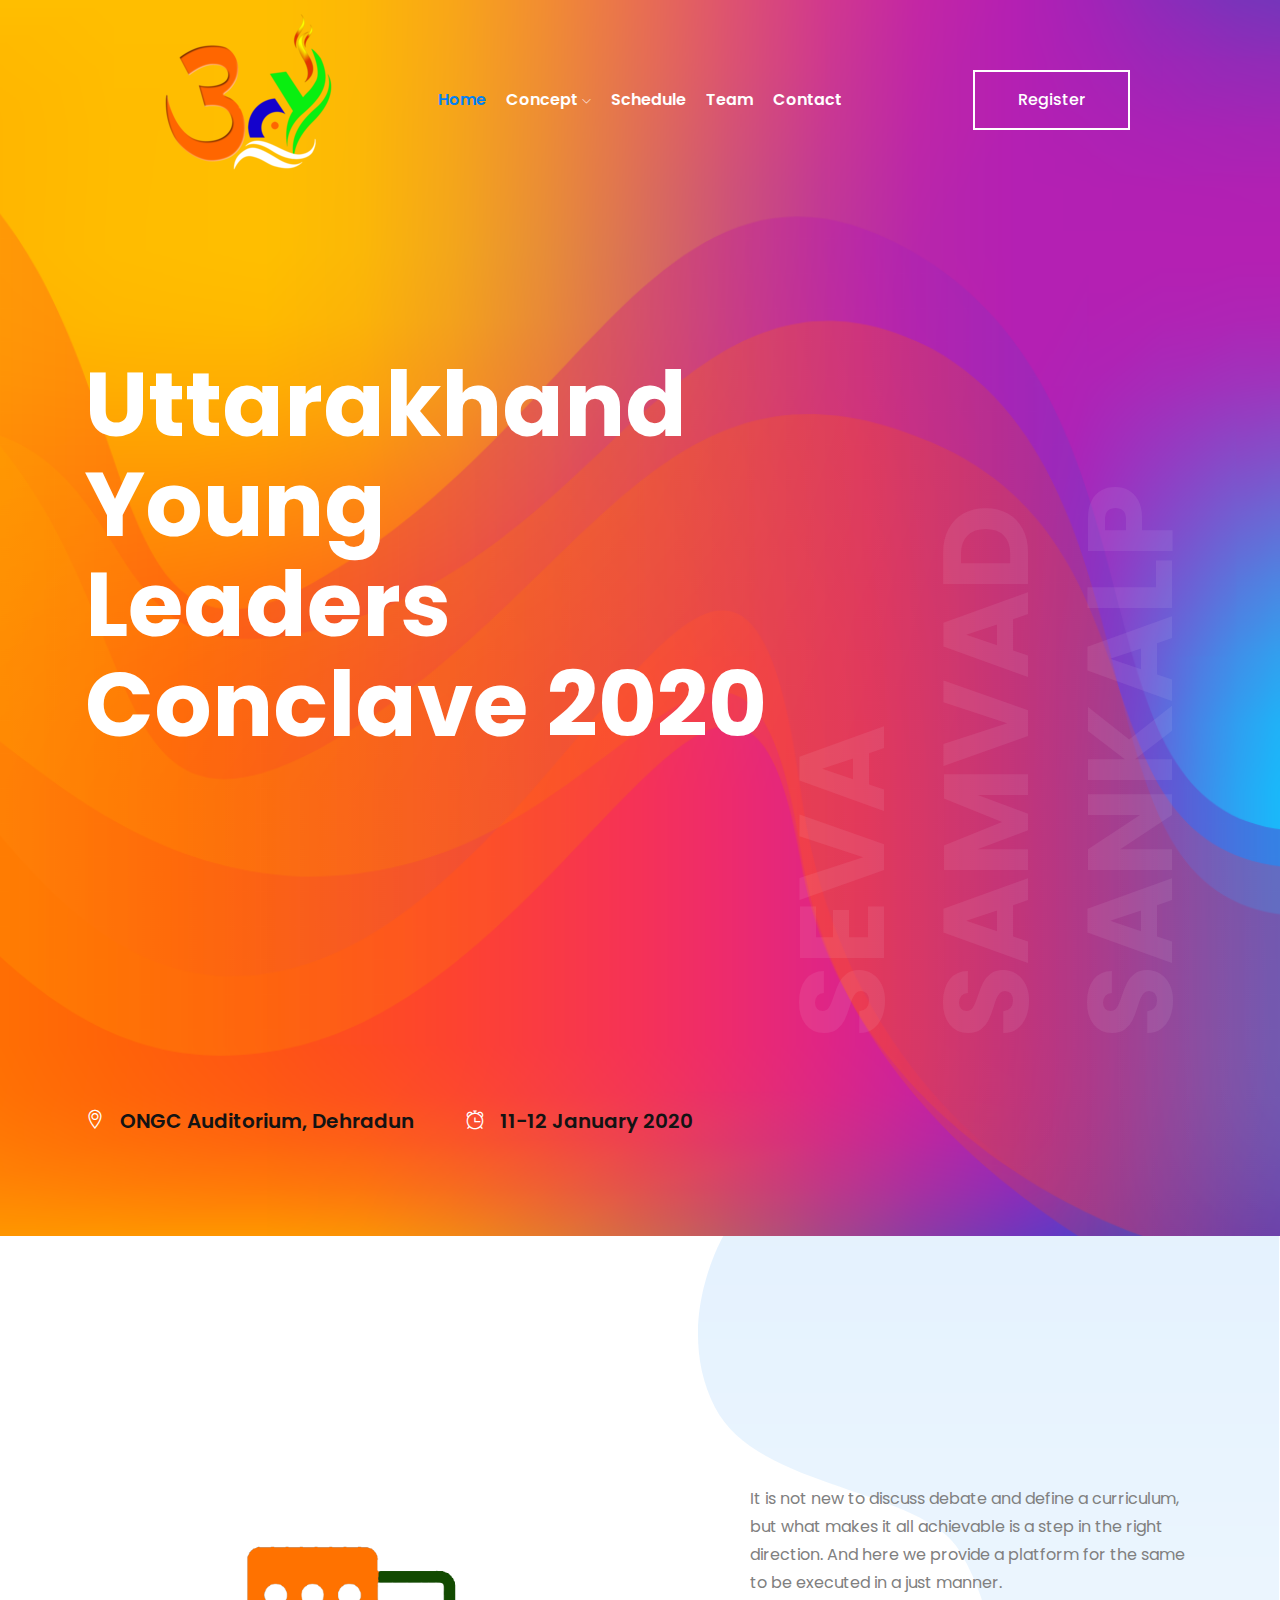
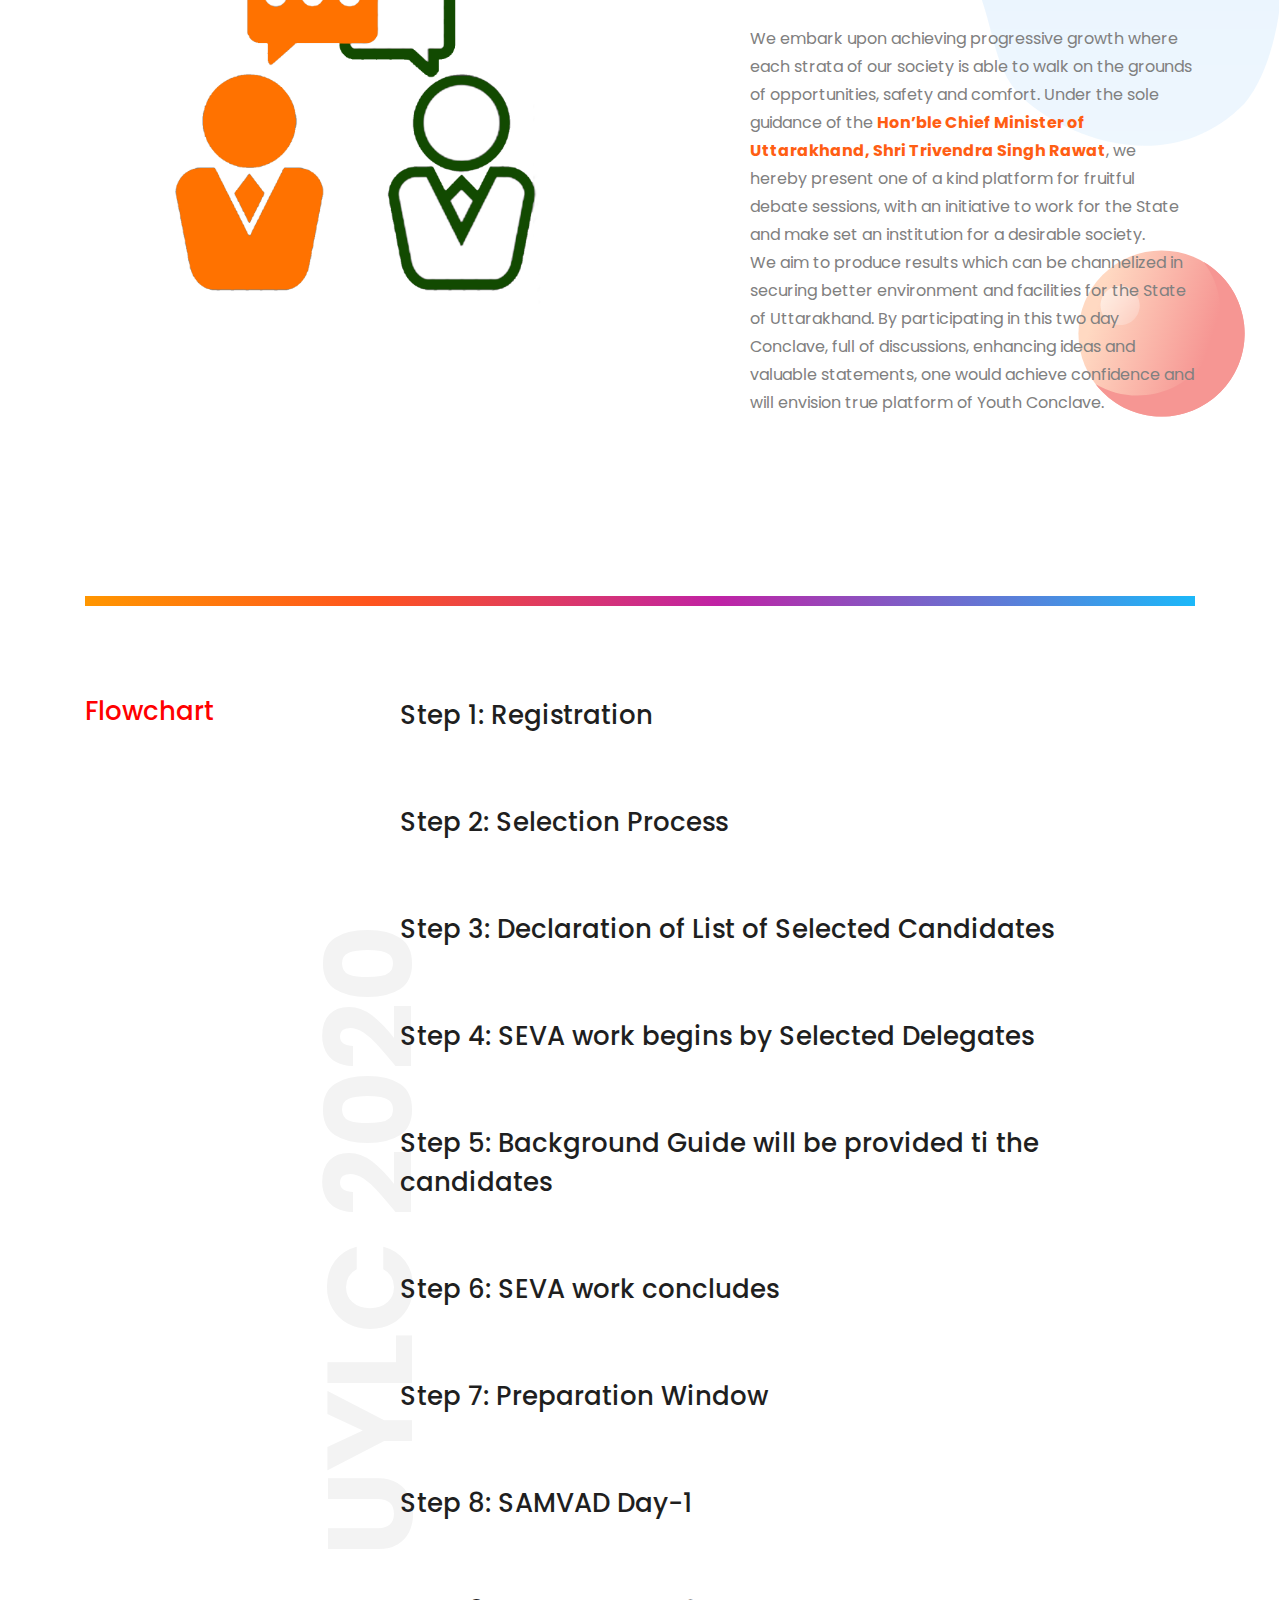
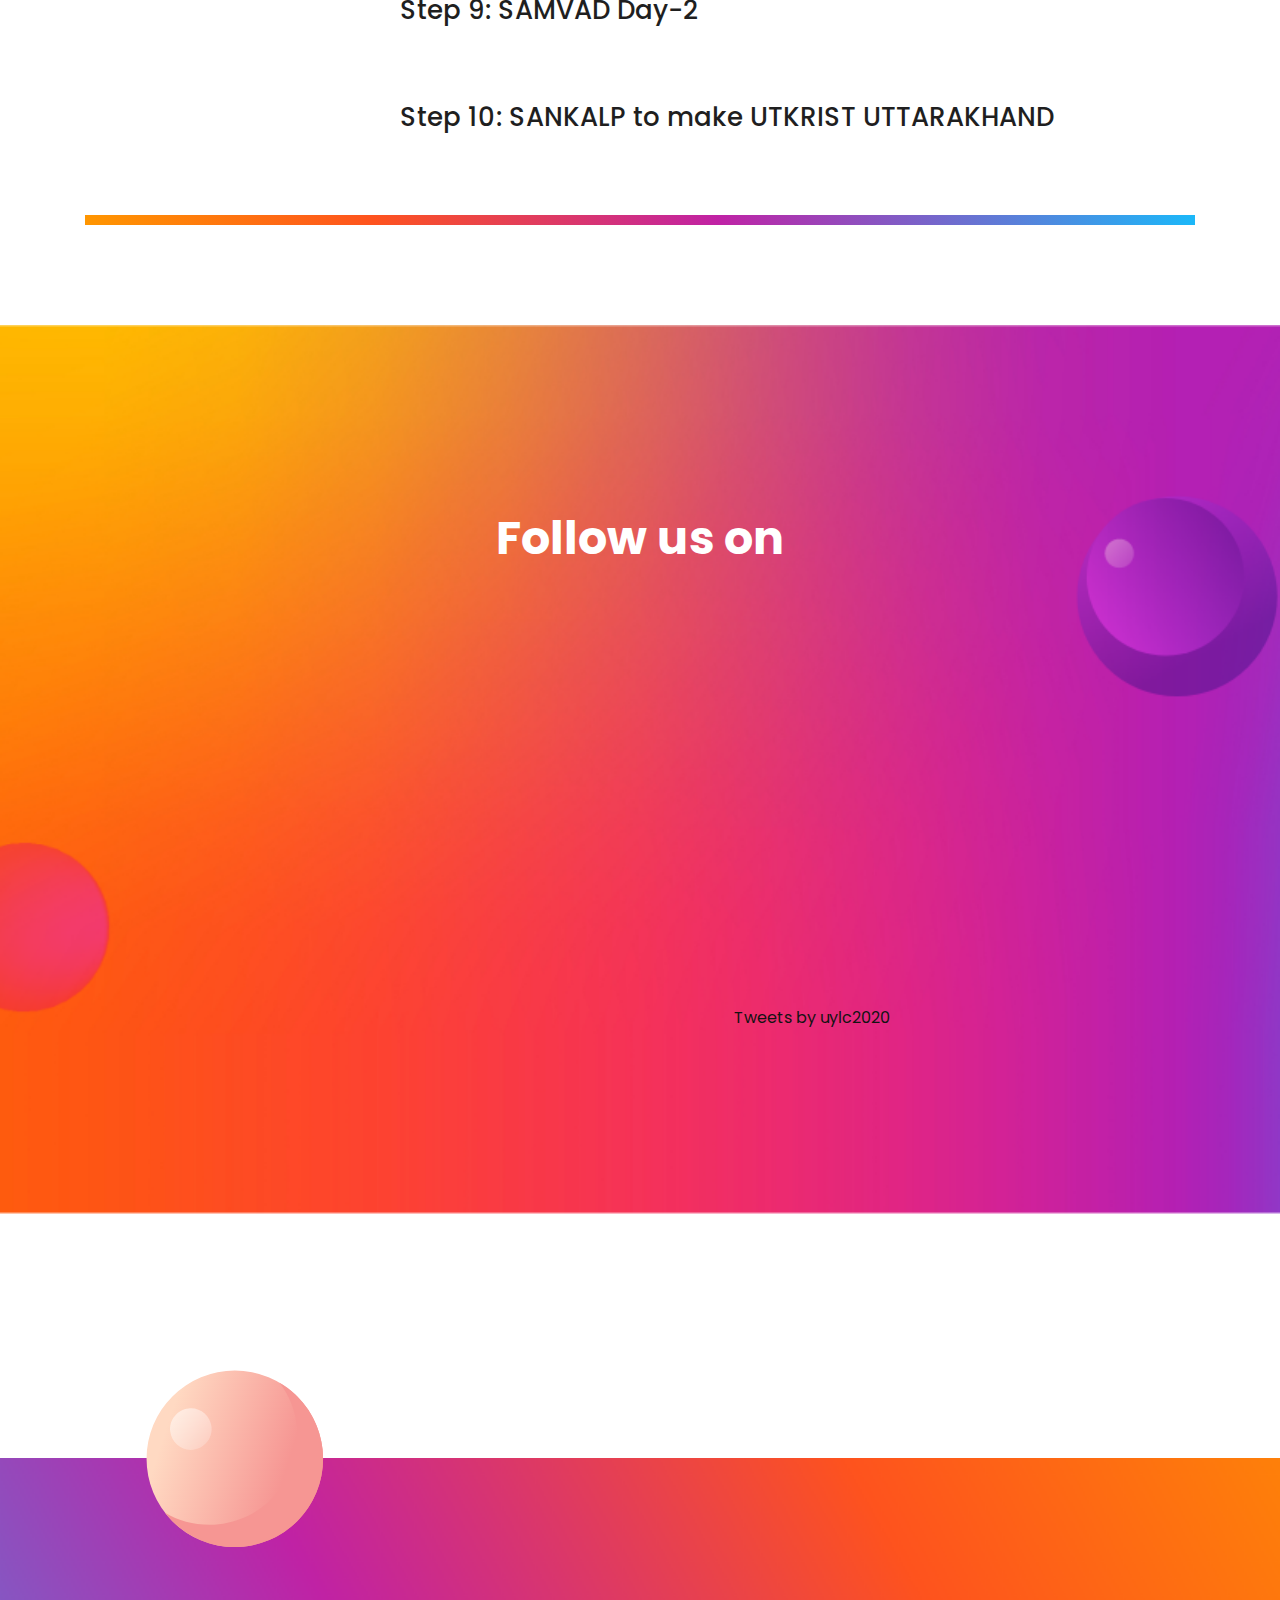
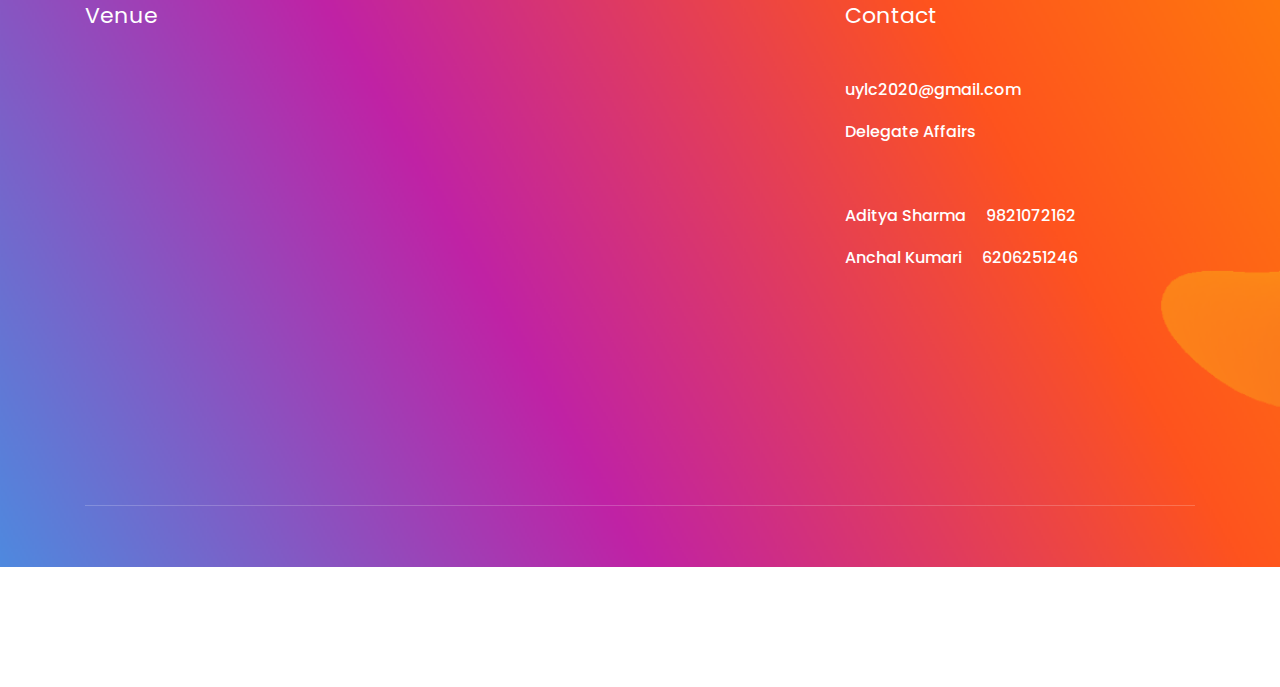
==== commit b816ba32: "new slideshow added" ====
--- a/index.html
+++ b/index.html
@@ -148,7 +148,21 @@
             <div class="row align-items-center">
                 <div class="col-xl-6 col-md-6">
                     <div class="about_thumb">
-                        <img src="img/about/about.png" alt="">
+                        <div id="slideshow">
+                            <div>
+                              <img src="img/about/samvad jpeg.jpg">
+                            </div>
+                            <div>
+                                <img src="img/about/seva.jpeg">
+                            </div>
+                            <div>
+                                <img src="img/about/sankalp.jpeg">
+                            </div>
+                            <div>
+                                <img src="img/about/about.png">
+                            </div>
+                         </div>
+                        
                     </div>
                 </div>
                 <div class="col-xl-5 offset-xl-1 col-md-6">
--- a/css/style.css
+++ b/css/style.css
@@ -5810,4 +5810,20 @@
   font-size: 12px;
 }
 
-/*# sourceMappingURL=style.css.map */+/*# sourceMappingURL=style.css.map */
+#slideshow {
+  margin: 80px auto;
+  position: relative;
+  width: 400px;
+  height: 500px;
+  padding: 10px;
+  box-shadow: 0 0 0px rgba(0, 0, 0, 0.4);
+}
+
+#slideshow > div {
+  position: absolute;
+  top: 10px;
+  left: 10px;
+  right: 10px;
+  bottom: 10px;
+}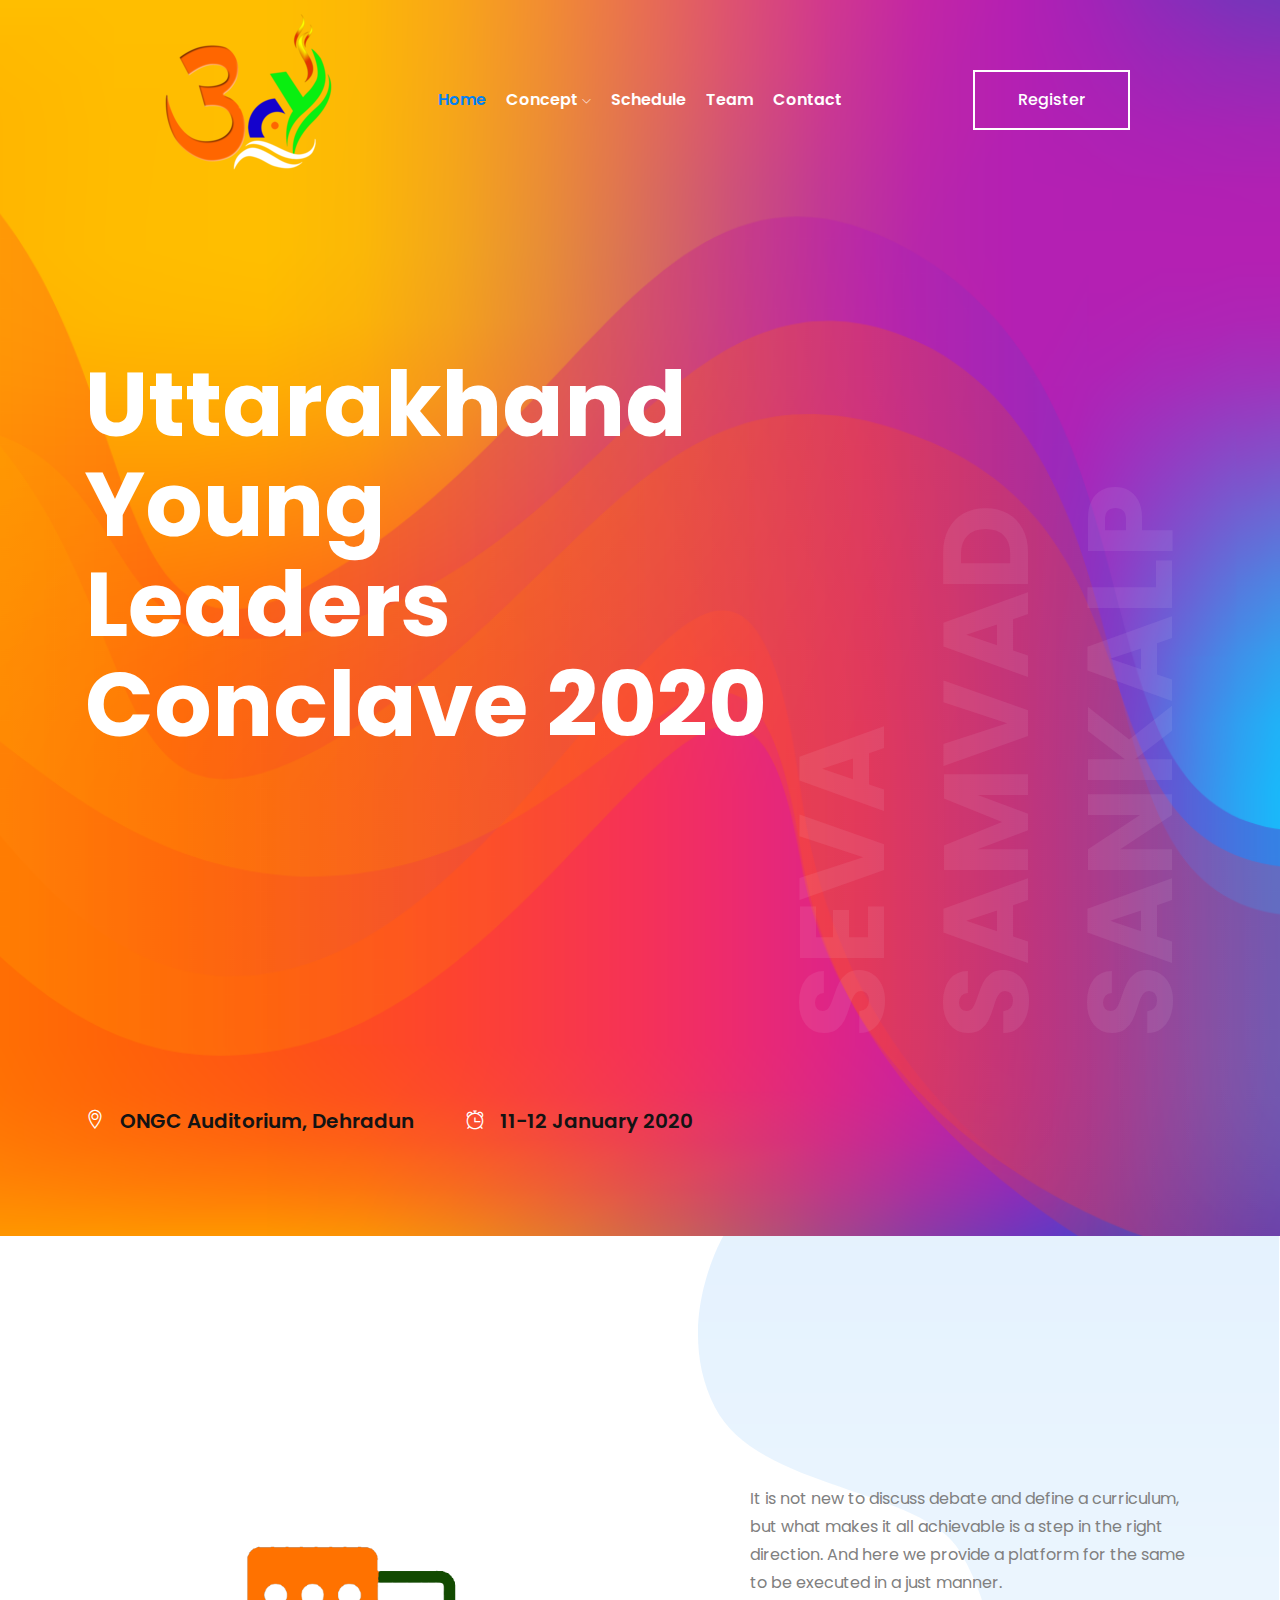
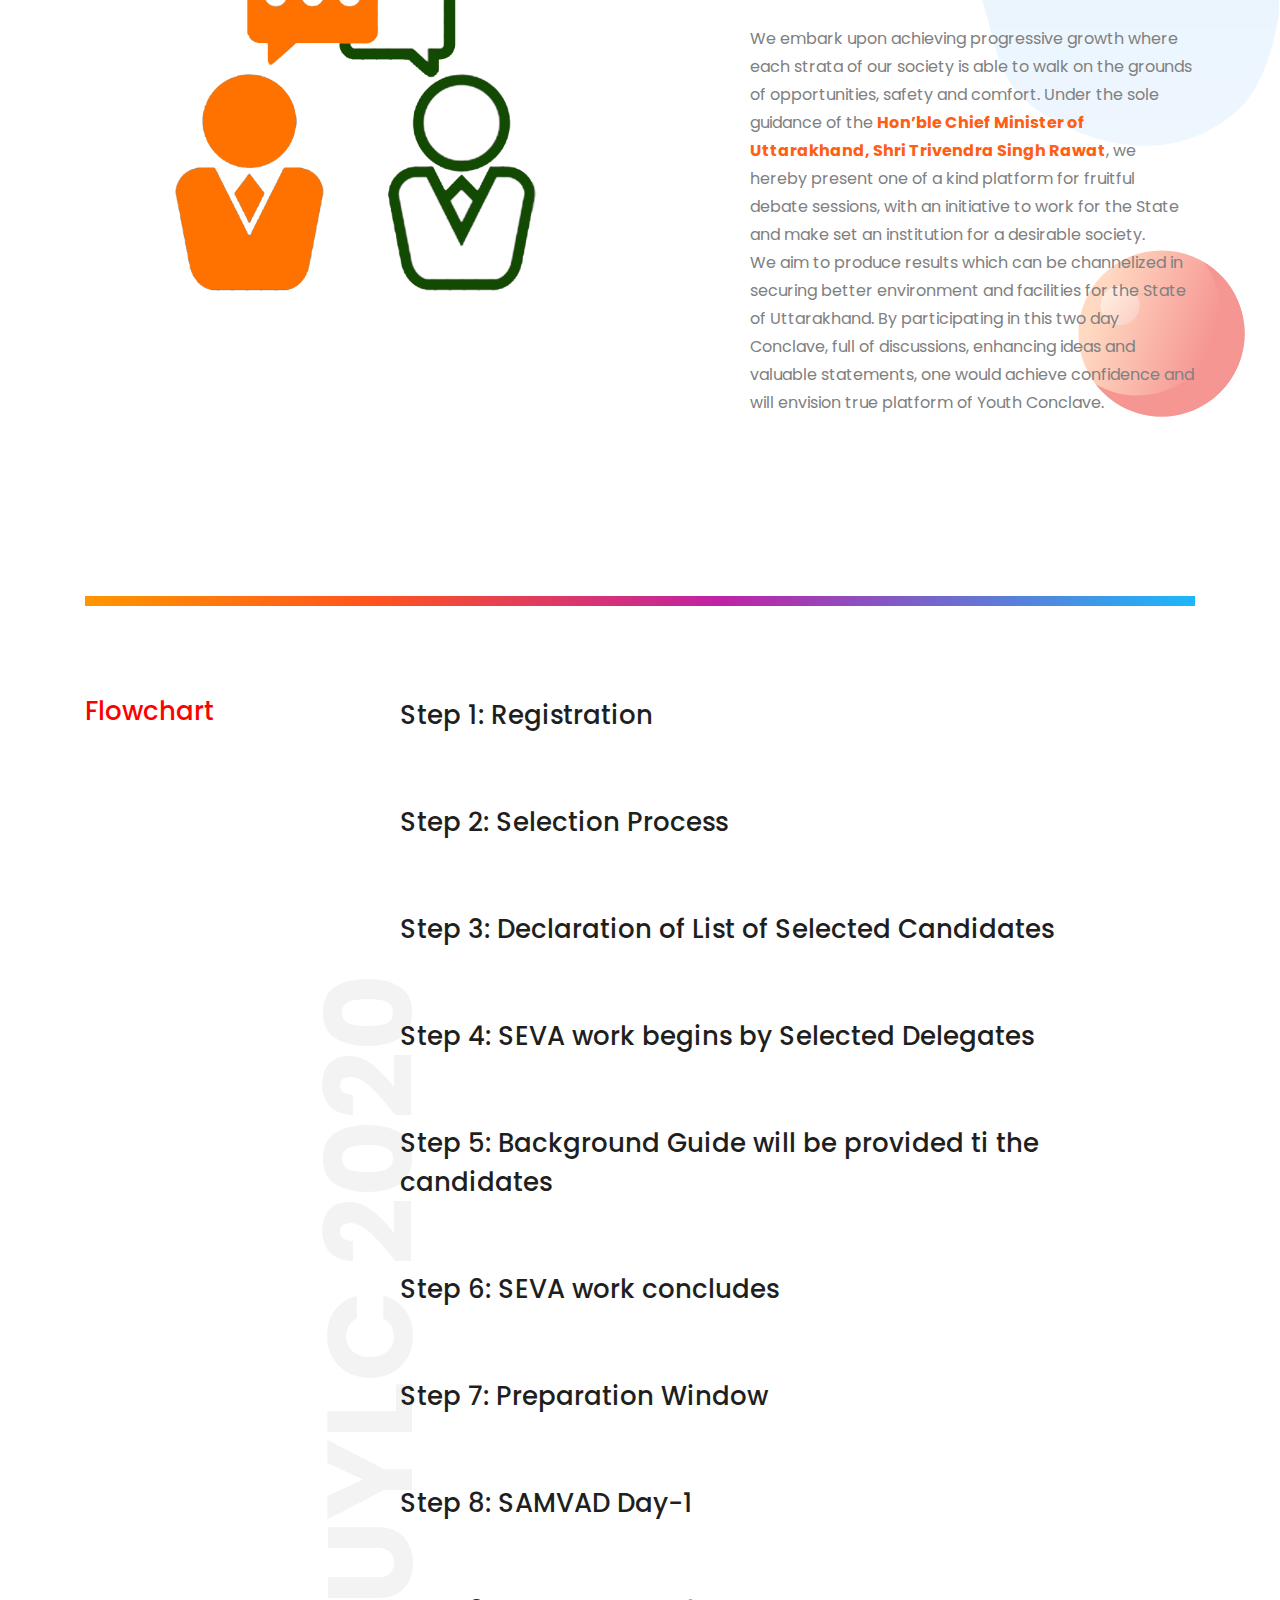
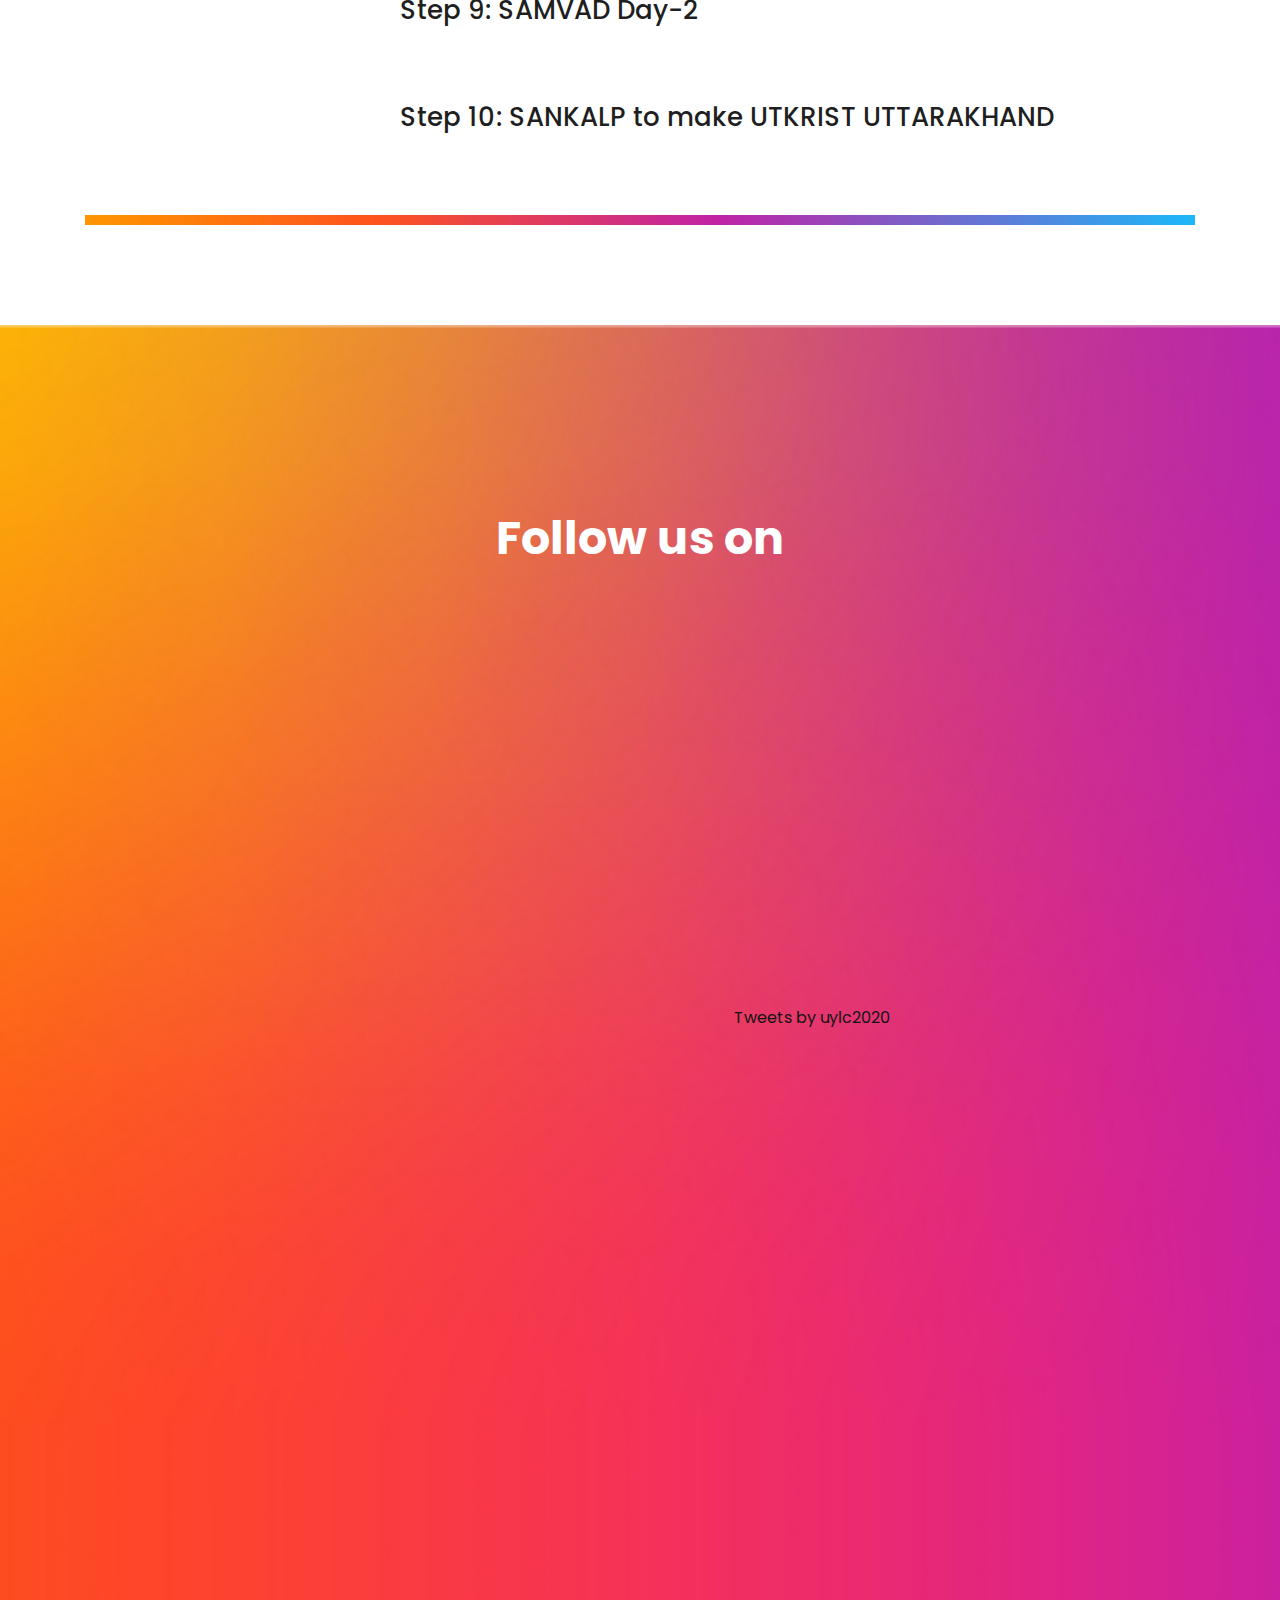
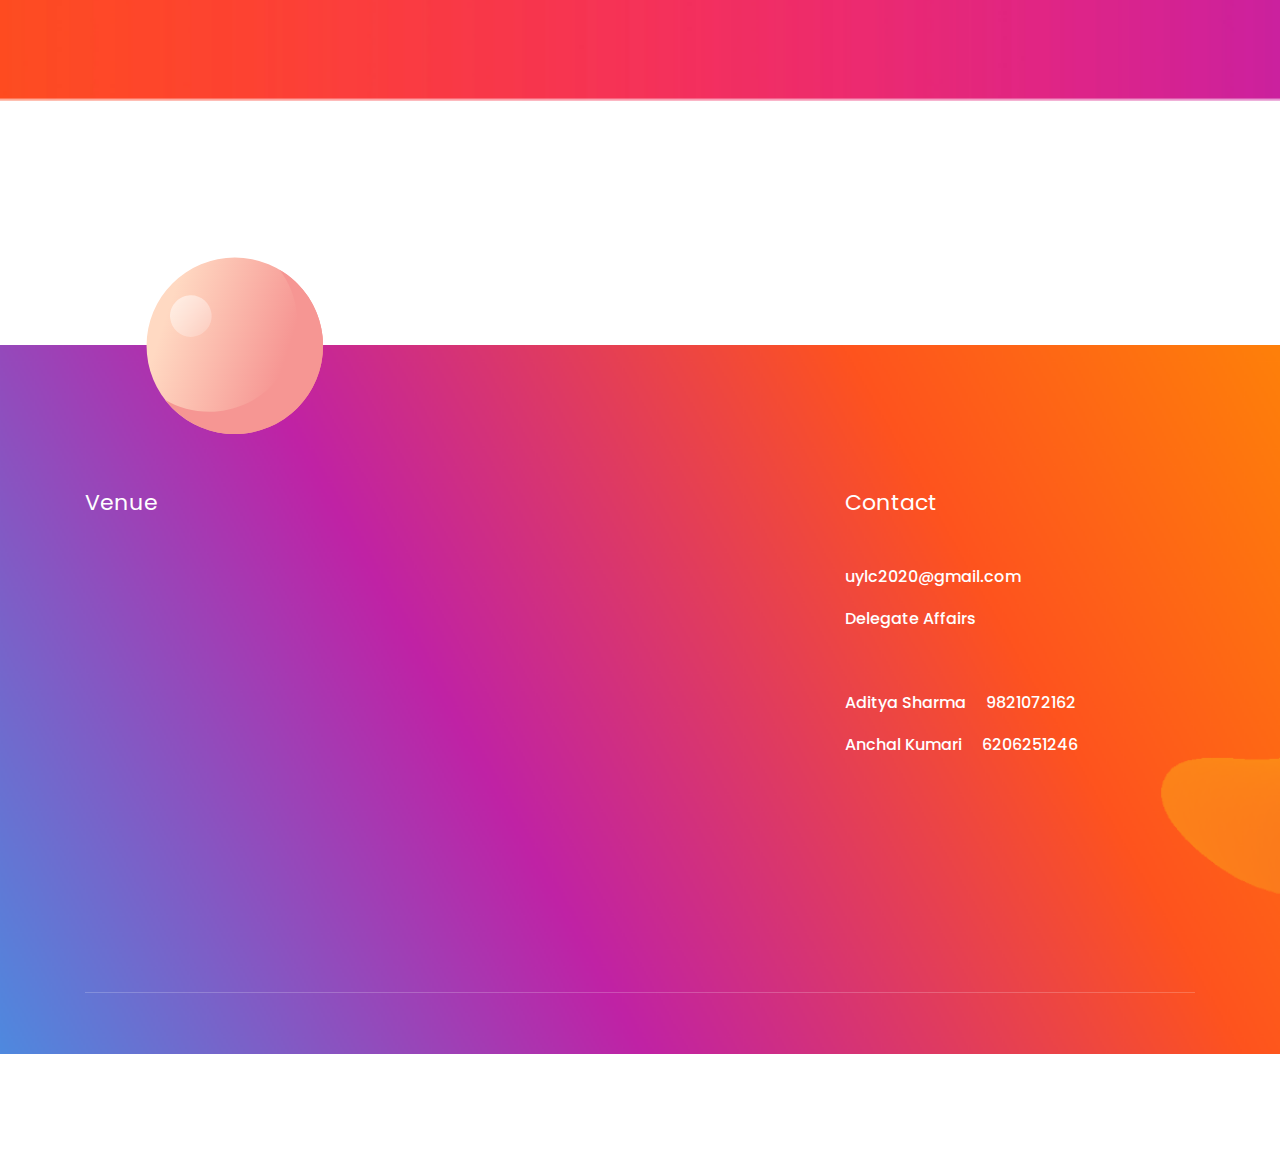
==== commit 76cda526: "NEW YOUTUBE LINK ADDED" ====
--- a/index.html
+++ b/index.html
@@ -411,7 +411,8 @@
                         <h3>Follow us on</h3>
                         <iframe src="https://www.facebook.com/plugins/page.php?href=https%3A%2F%2Fwww.facebook.com%2Fuylc2020&tabs=timeline&width=340&height=400&small_header=true&adapt_container_width=true&hide_cover=false&show_facepile=true&appId" width="340" height="400" style="border:none;overflow:hidden" scrolling="no" frameborder="0" allowTransparency="true" allow="encrypted-media"></iframe>
                         <a class="twitter-timeline" data-width="340" data-height="400" href="https://twitter.com/uylc2020?ref_src=twsrc%5Etfw">Tweets by uylc2020</a> <script async src="https://platform.twitter.com/widgets.js" charset="utf-8"></script>
-                     </div>
+                        <iframe width="853" height="480" src="https://www.youtube.com/embed/9CTtAott8oE" frameborder="0" allow="accelerometer; autoplay; encrypted-media; gyroscope; picture-in-picture" allowfullscreen></iframe> 
+                    </div>
                 </div>
             </div>
         </div>
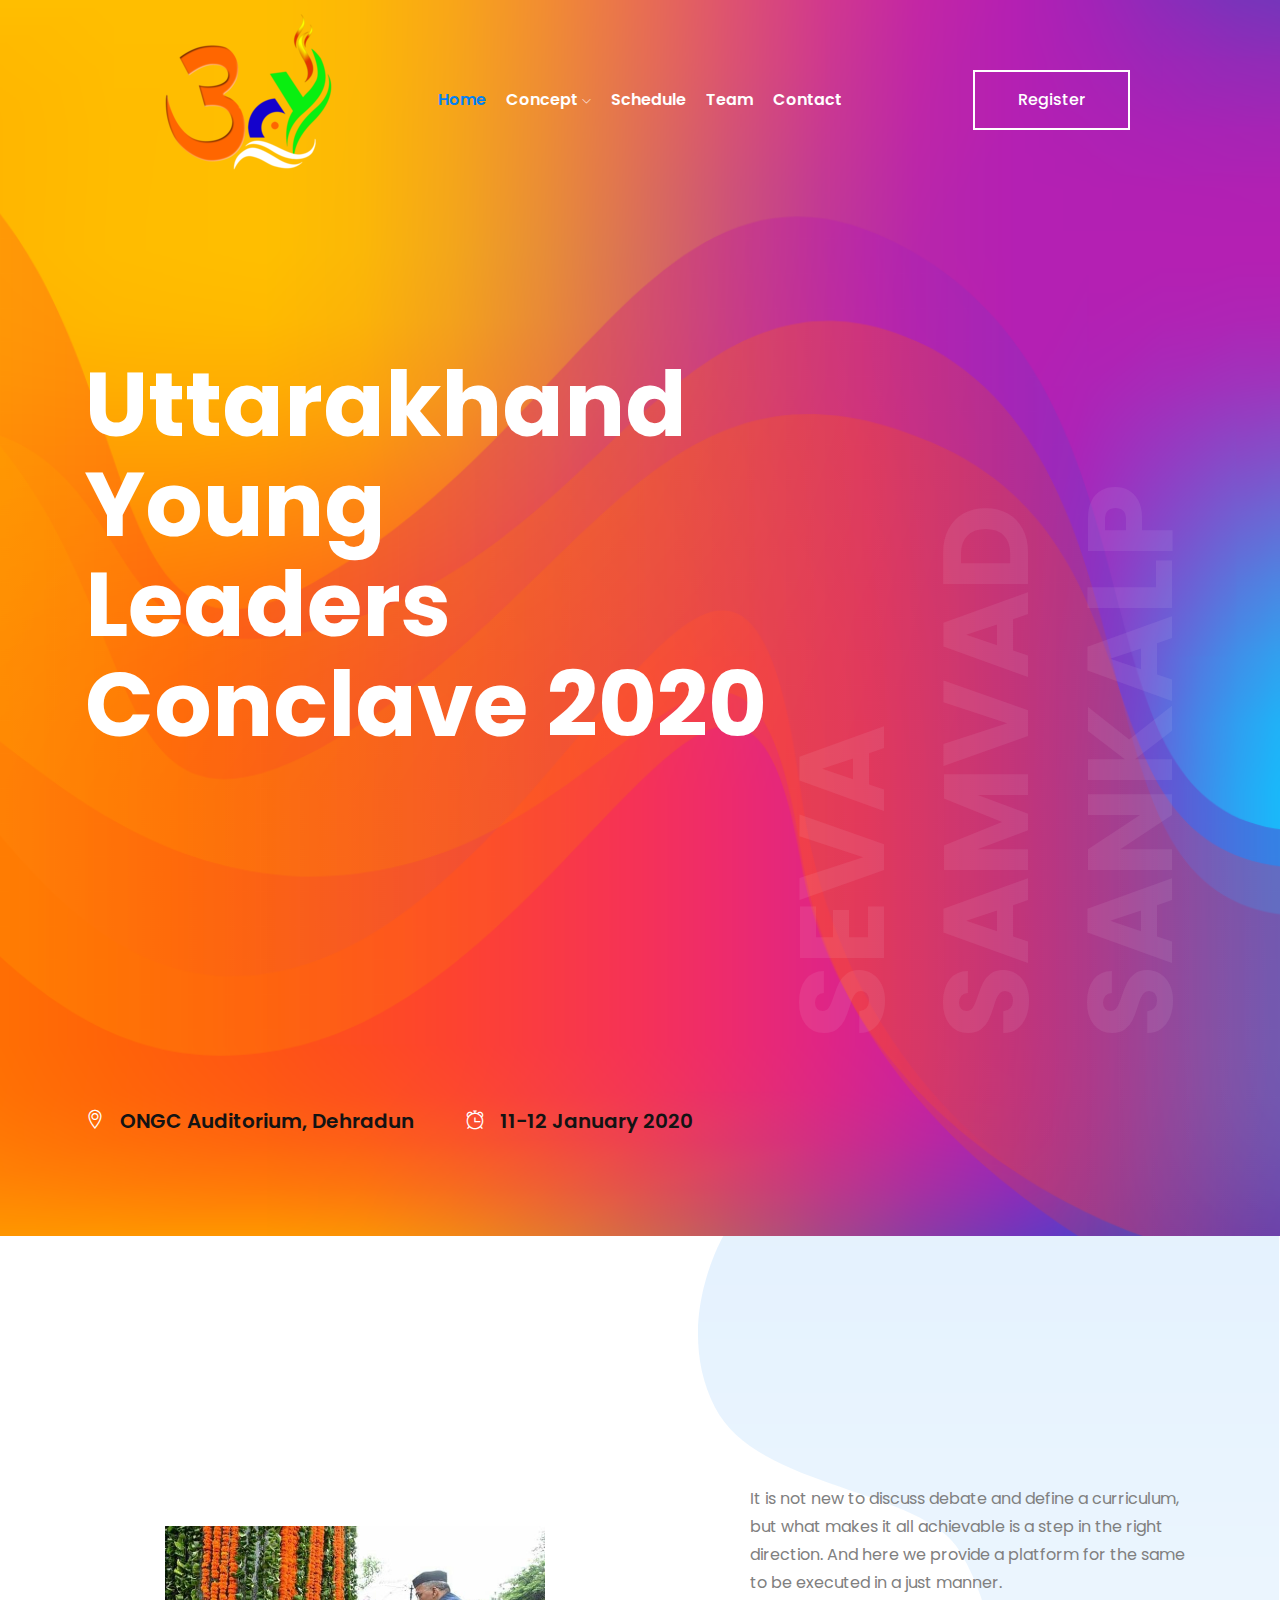
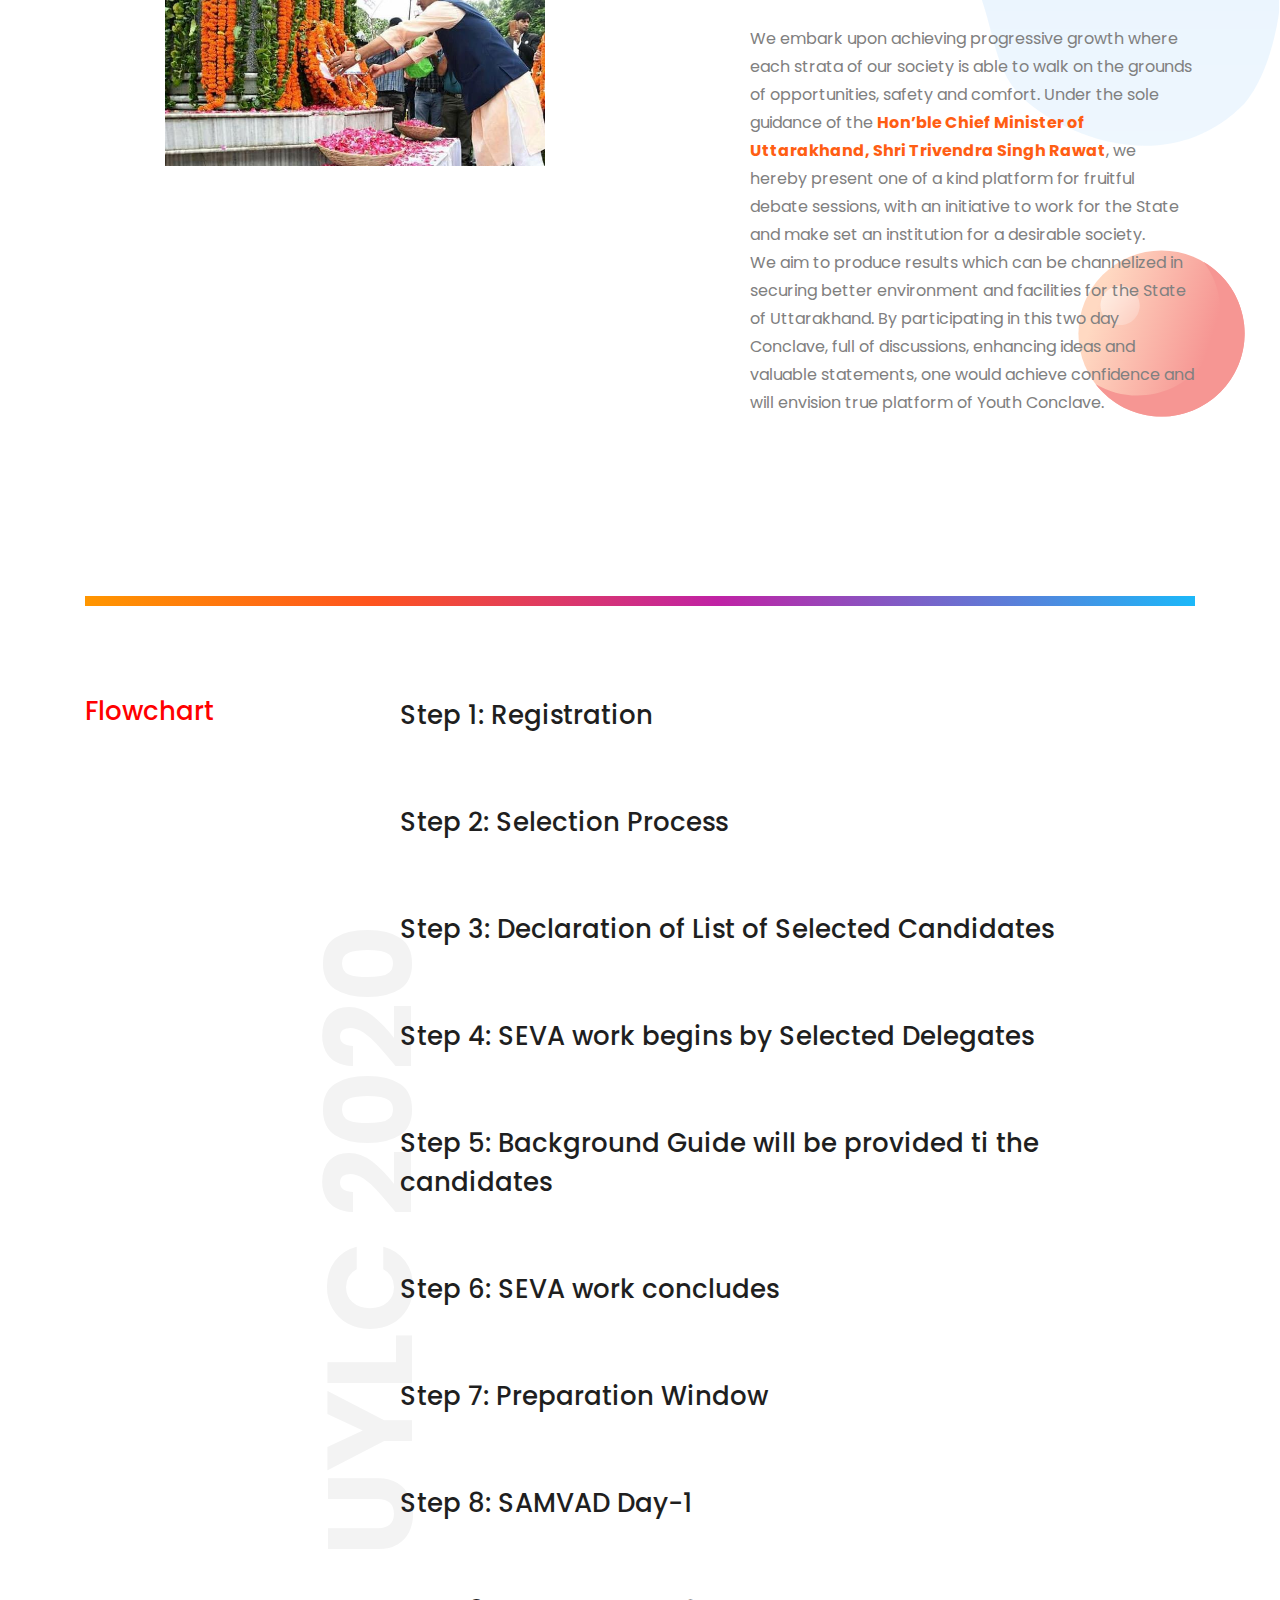
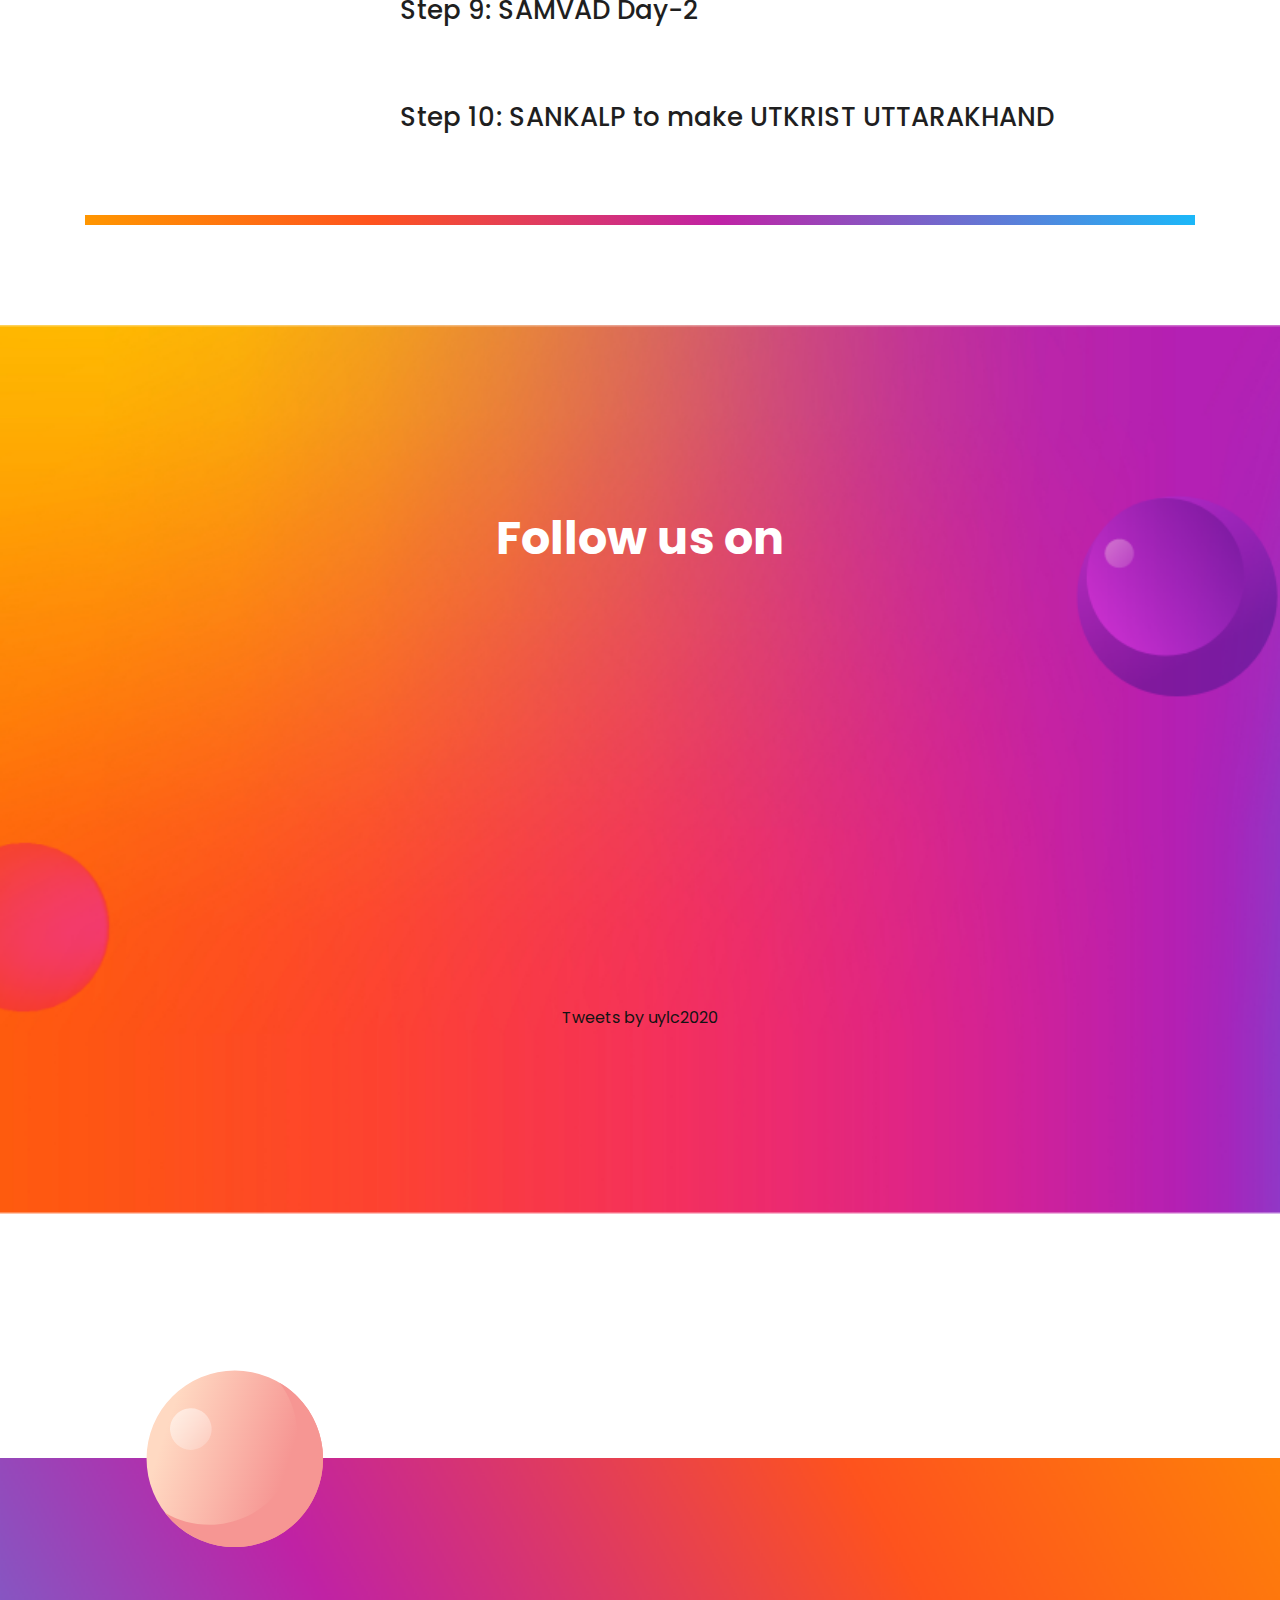
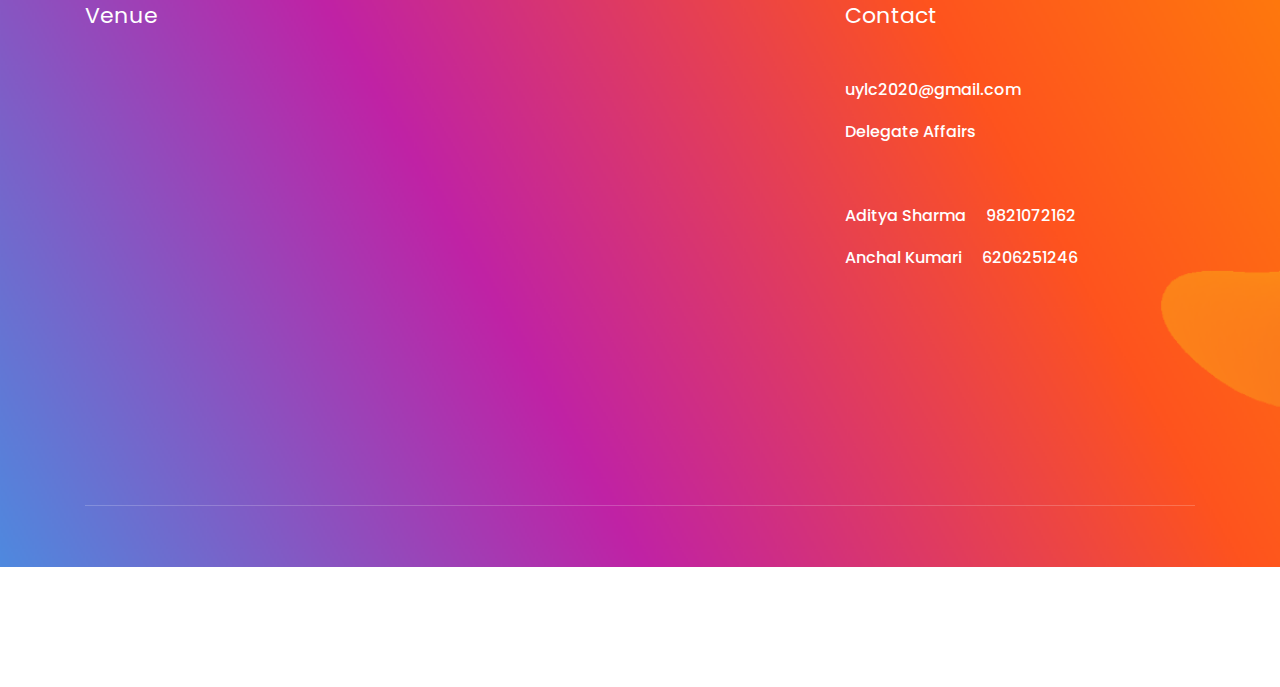
==== commit 9041a496: "modified commit" ====
--- a/index.html
+++ b/index.html
@@ -150,13 +150,22 @@
                     <div class="about_thumb">
                         <div id="slideshow">
                             <div>
-                              <img src="img/about/samvad jpeg.jpg">
+                              <img src="img/about/3.jpeg">
                             </div>
                             <div>
-                                <img src="img/about/seva.jpeg">
+                                <img src="img/about/2.jpeg">
                             </div>
                             <div>
-                                <img src="img/about/sankalp.jpeg">
+                                <img src="img/about/4.jpeg">
+                            </div>
+                            <div>
+                                <img src="img/about/5.jpeg">
+                            </div>
+                            <div>
+                                <img src="img/about/6.jpeg">
+                            </div>
+                            <div>
+                                <img src="img/about/1.jpeg">
                             </div>
                             <div>
                                 <img src="img/about/about.png">
@@ -411,7 +420,7 @@
                         <h3>Follow us on</h3>
                         <iframe src="https://www.facebook.com/plugins/page.php?href=https%3A%2F%2Fwww.facebook.com%2Fuylc2020&tabs=timeline&width=340&height=400&small_header=true&adapt_container_width=true&hide_cover=false&show_facepile=true&appId" width="340" height="400" style="border:none;overflow:hidden" scrolling="no" frameborder="0" allowTransparency="true" allow="encrypted-media"></iframe>
                         <a class="twitter-timeline" data-width="340" data-height="400" href="https://twitter.com/uylc2020?ref_src=twsrc%5Etfw">Tweets by uylc2020</a> <script async src="https://platform.twitter.com/widgets.js" charset="utf-8"></script>
-                        <iframe width="853" height="480" src="https://www.youtube.com/embed/9CTtAott8oE" frameborder="0" allow="accelerometer; autoplay; encrypted-media; gyroscope; picture-in-picture" allowfullscreen></iframe> 
+                        <iframe width="340" height="400" src="https://www.youtube.com/embed/9CTtAott8oE" frameborder="0" allow="accelerometer; autoplay; encrypted-media; gyroscope; picture-in-picture" allowfullscreen style="border:none;overflow:hidden"></iframe> 
                     </div>
                 </div>
             </div>
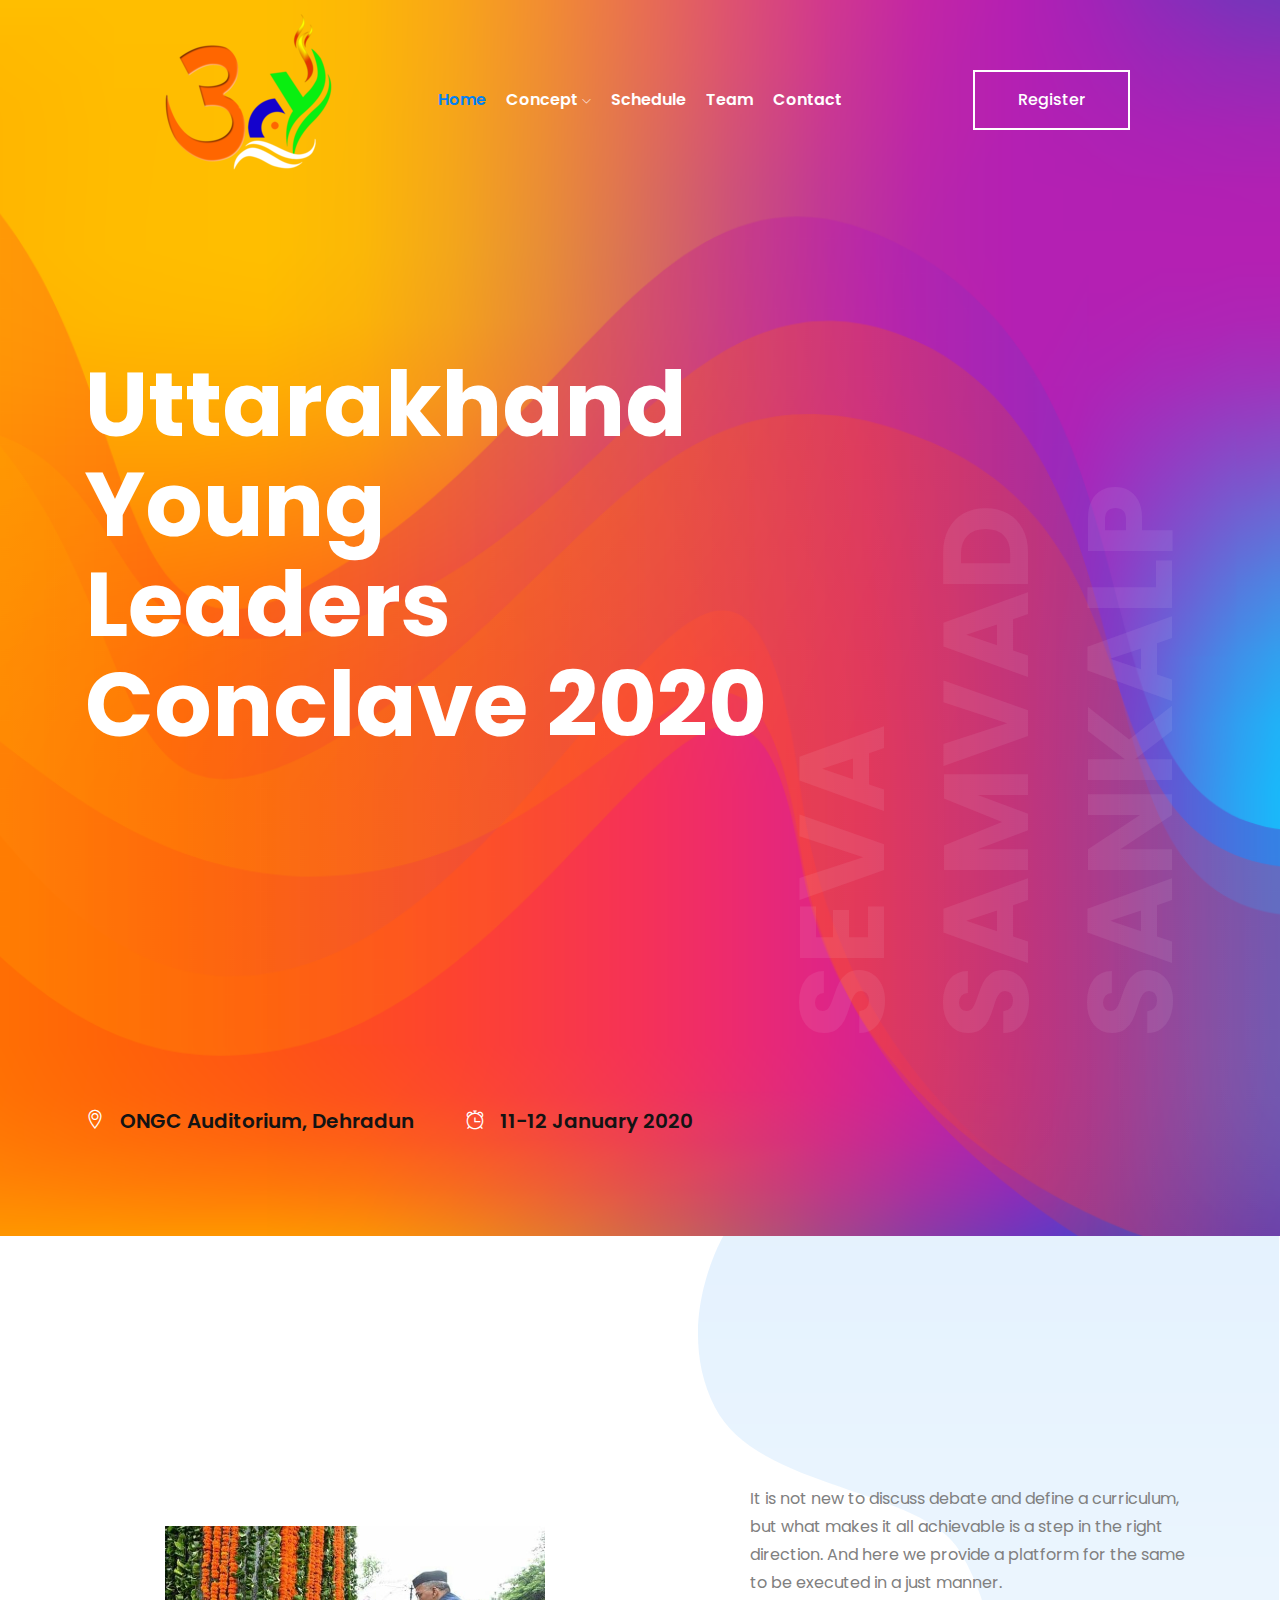
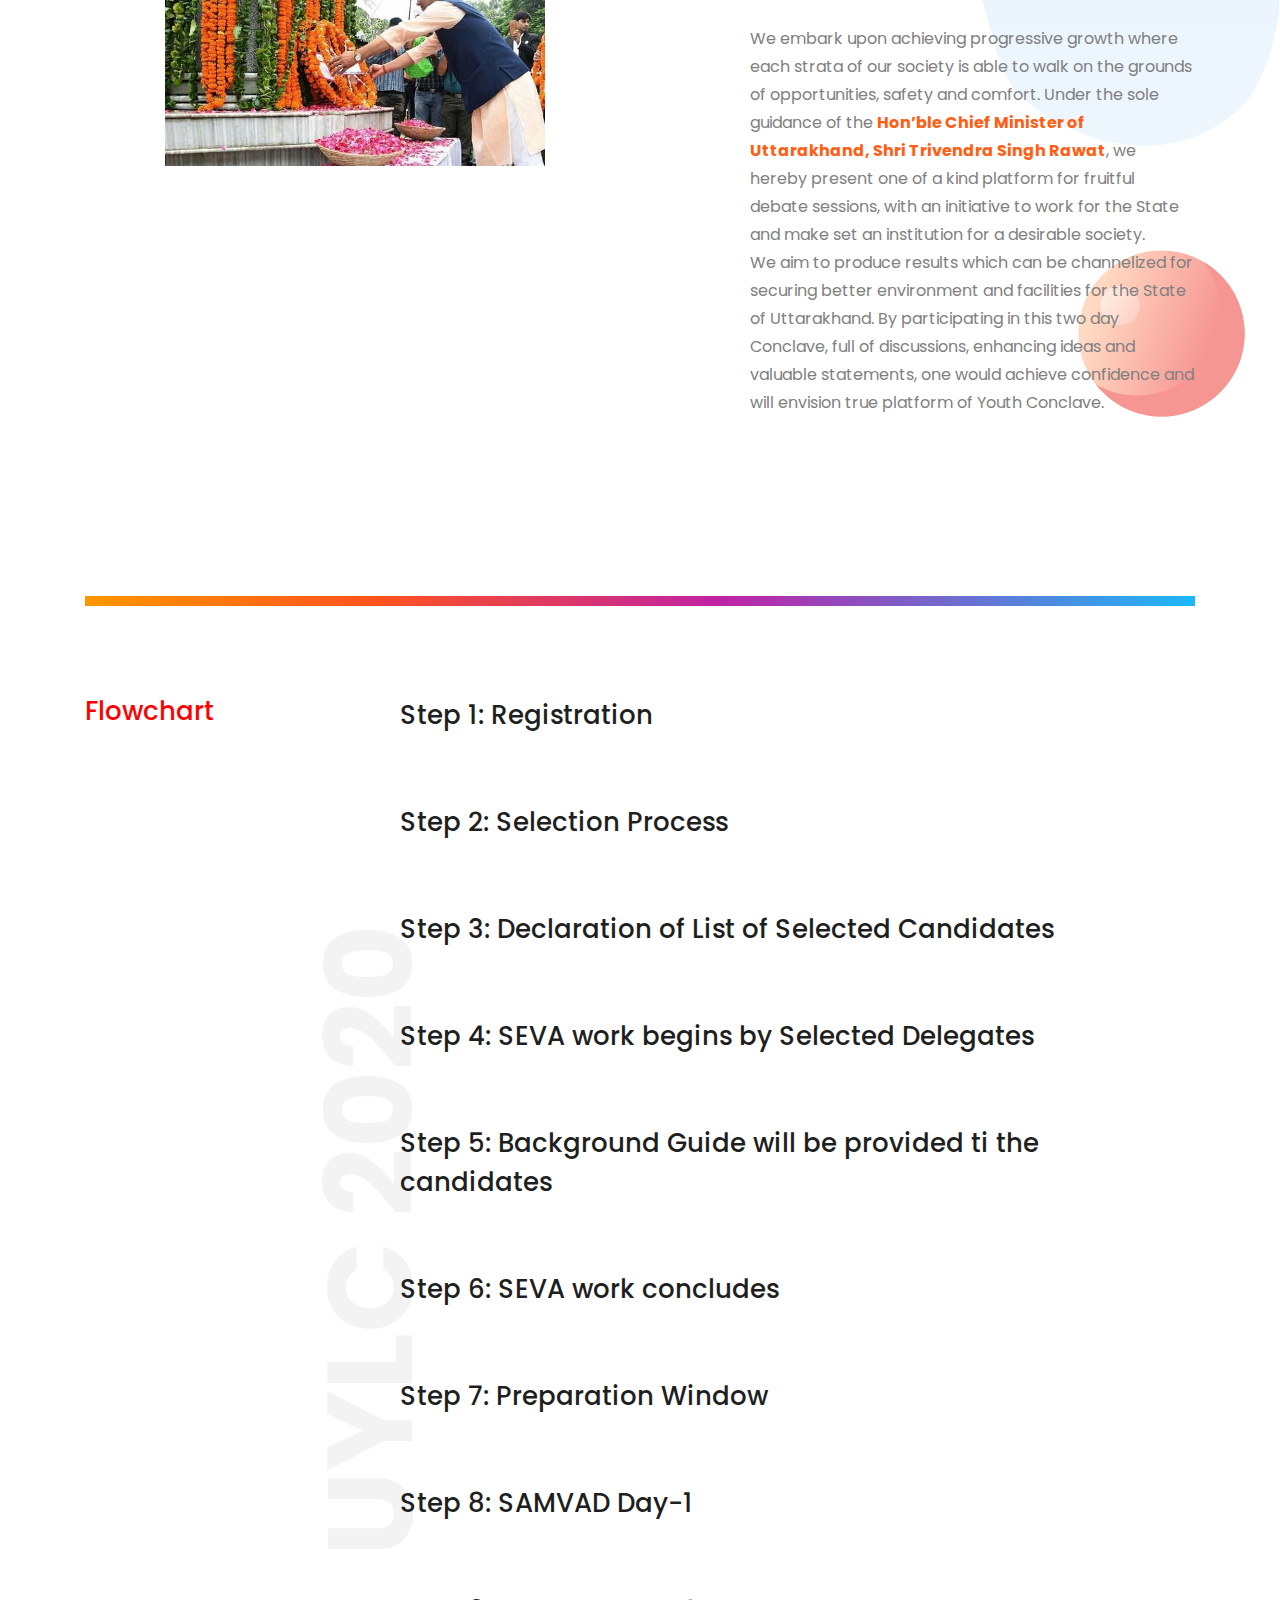
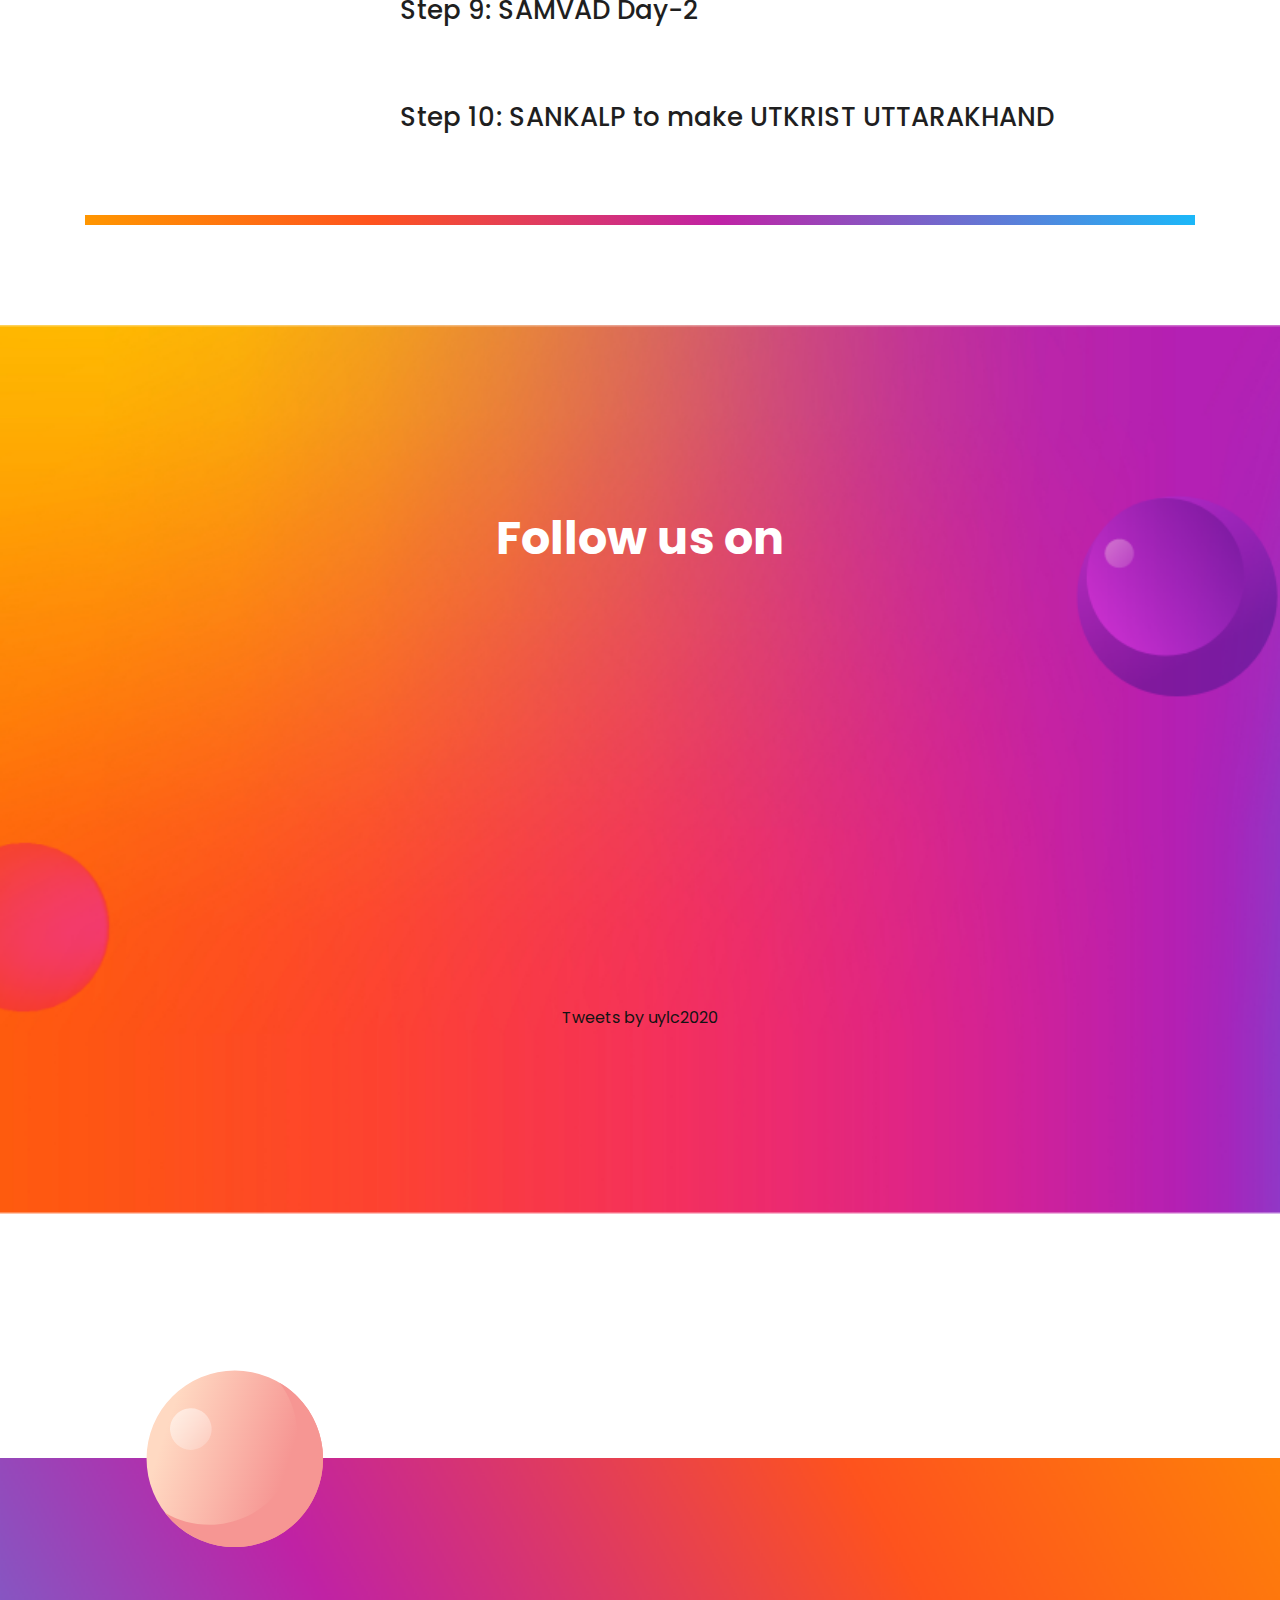
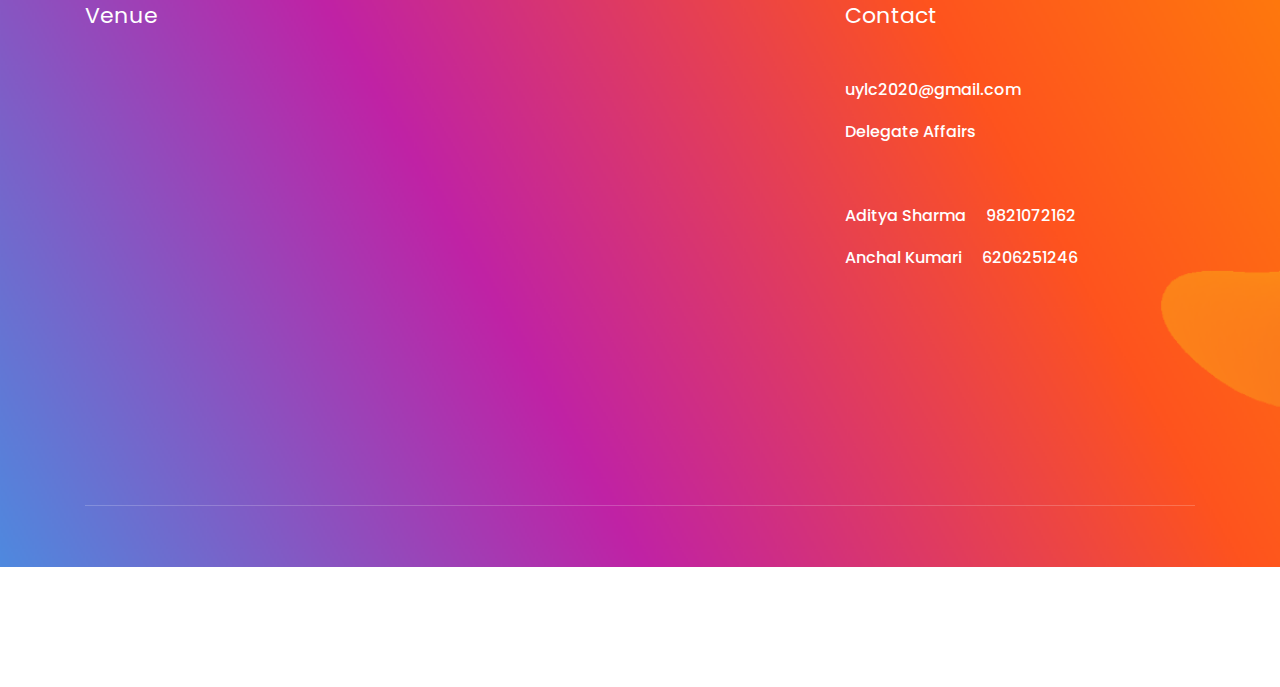
==== commit 18913d4b: "sanya ne jo bola ho gya" ====
--- a/index.html
+++ b/index.html
@@ -189,7 +189,7 @@
                             Trivendra Singh Rawat</b>, we hereby present one of a kind platform for fruitful
                             debate sessions, with an initiative to work for the State and make set an
                             institution for a desirable society.</br>
-                            We aim to produce results which can be channelized in securing better
+                            We aim to produce results which can be channelized for securing better
                             environment and facilities for the State of Uttarakhand.
                             By participating in this two day Conclave, full of discussions, enhancing ideas
                             and valuable statements, one would achieve confidence and will envision true
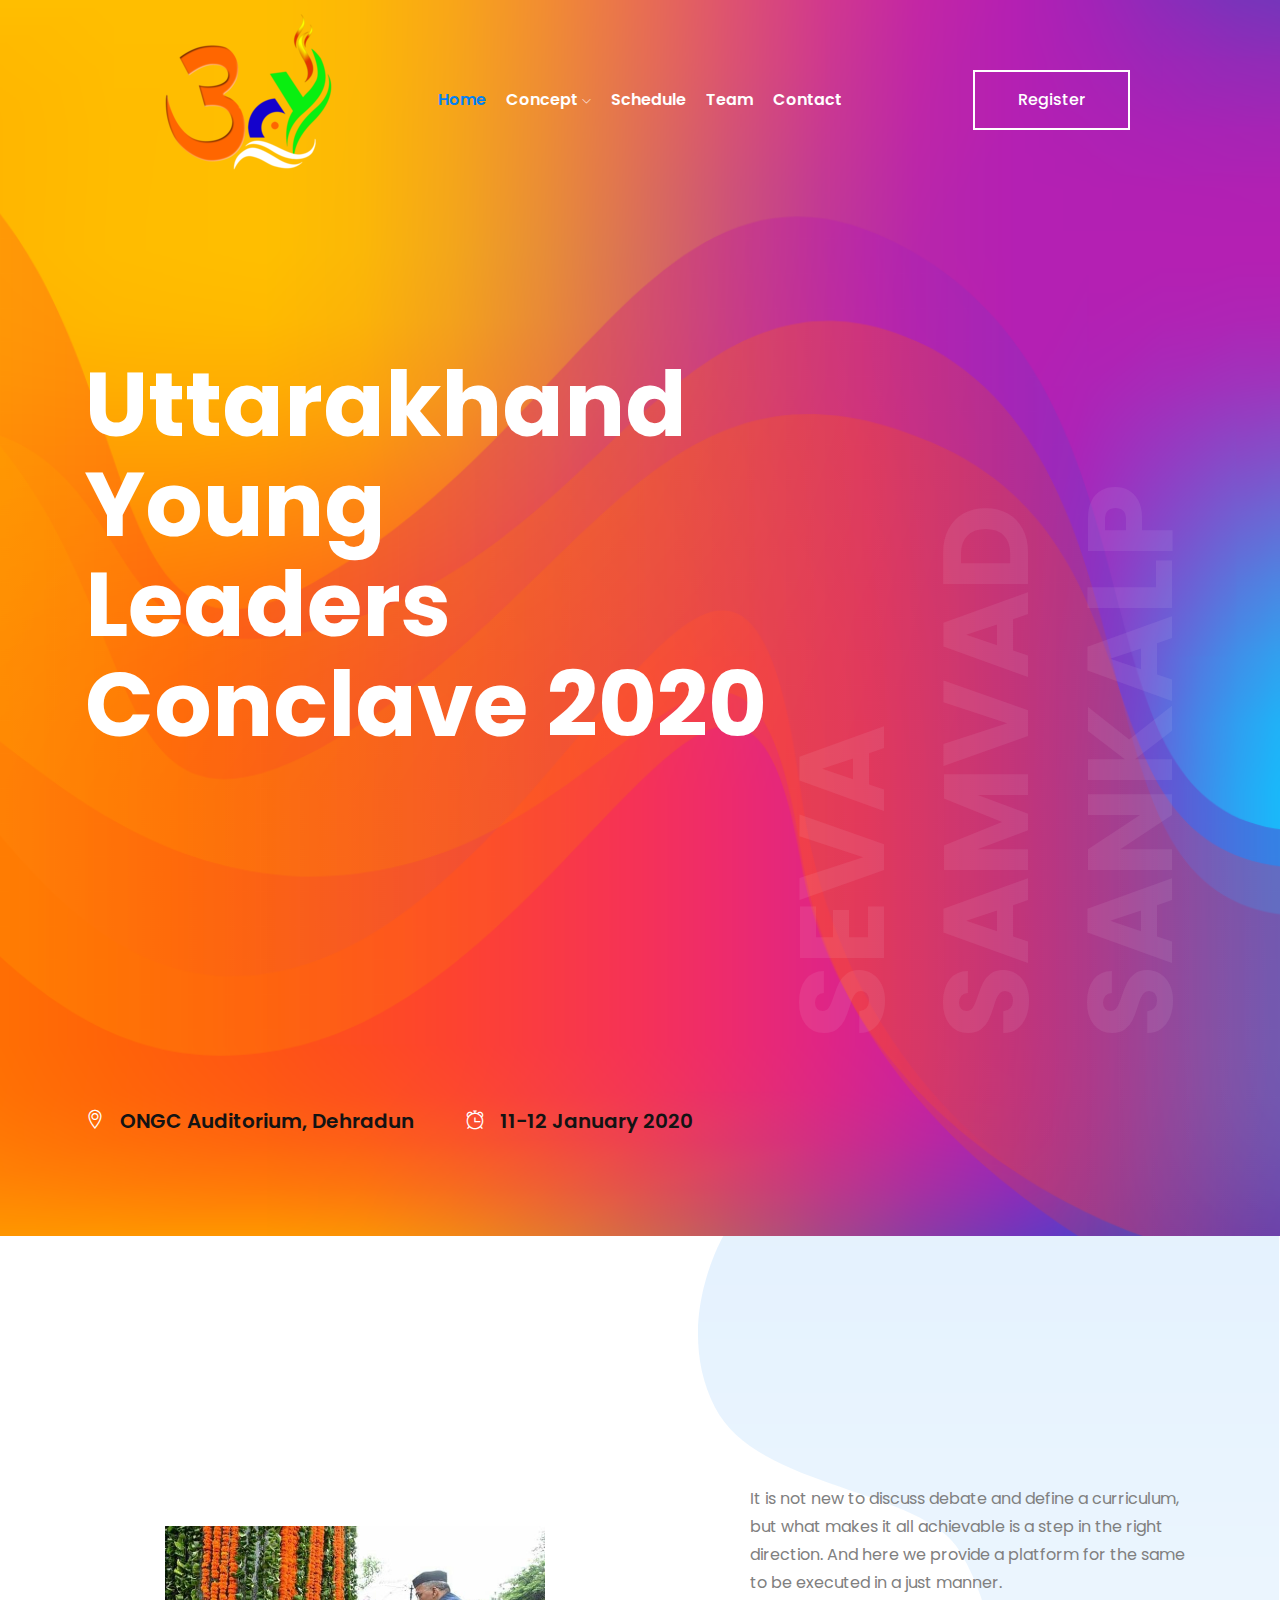
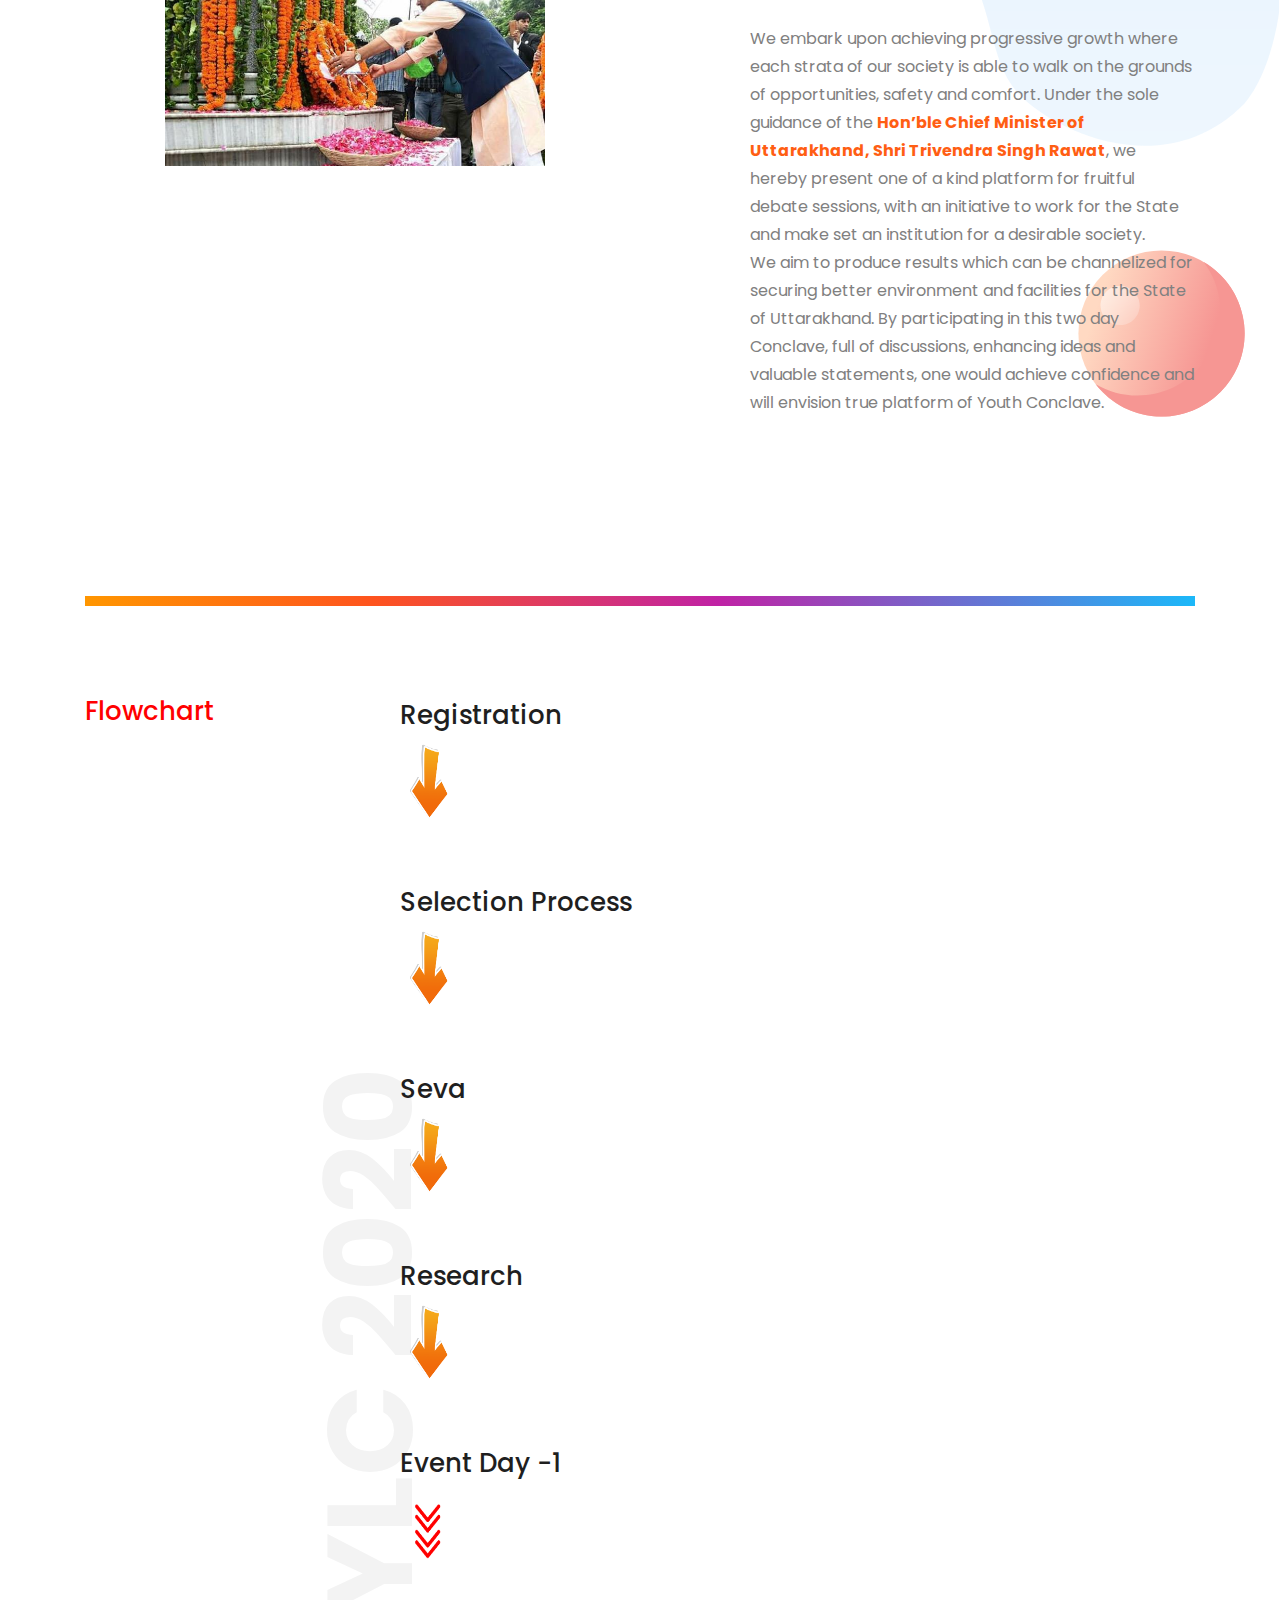
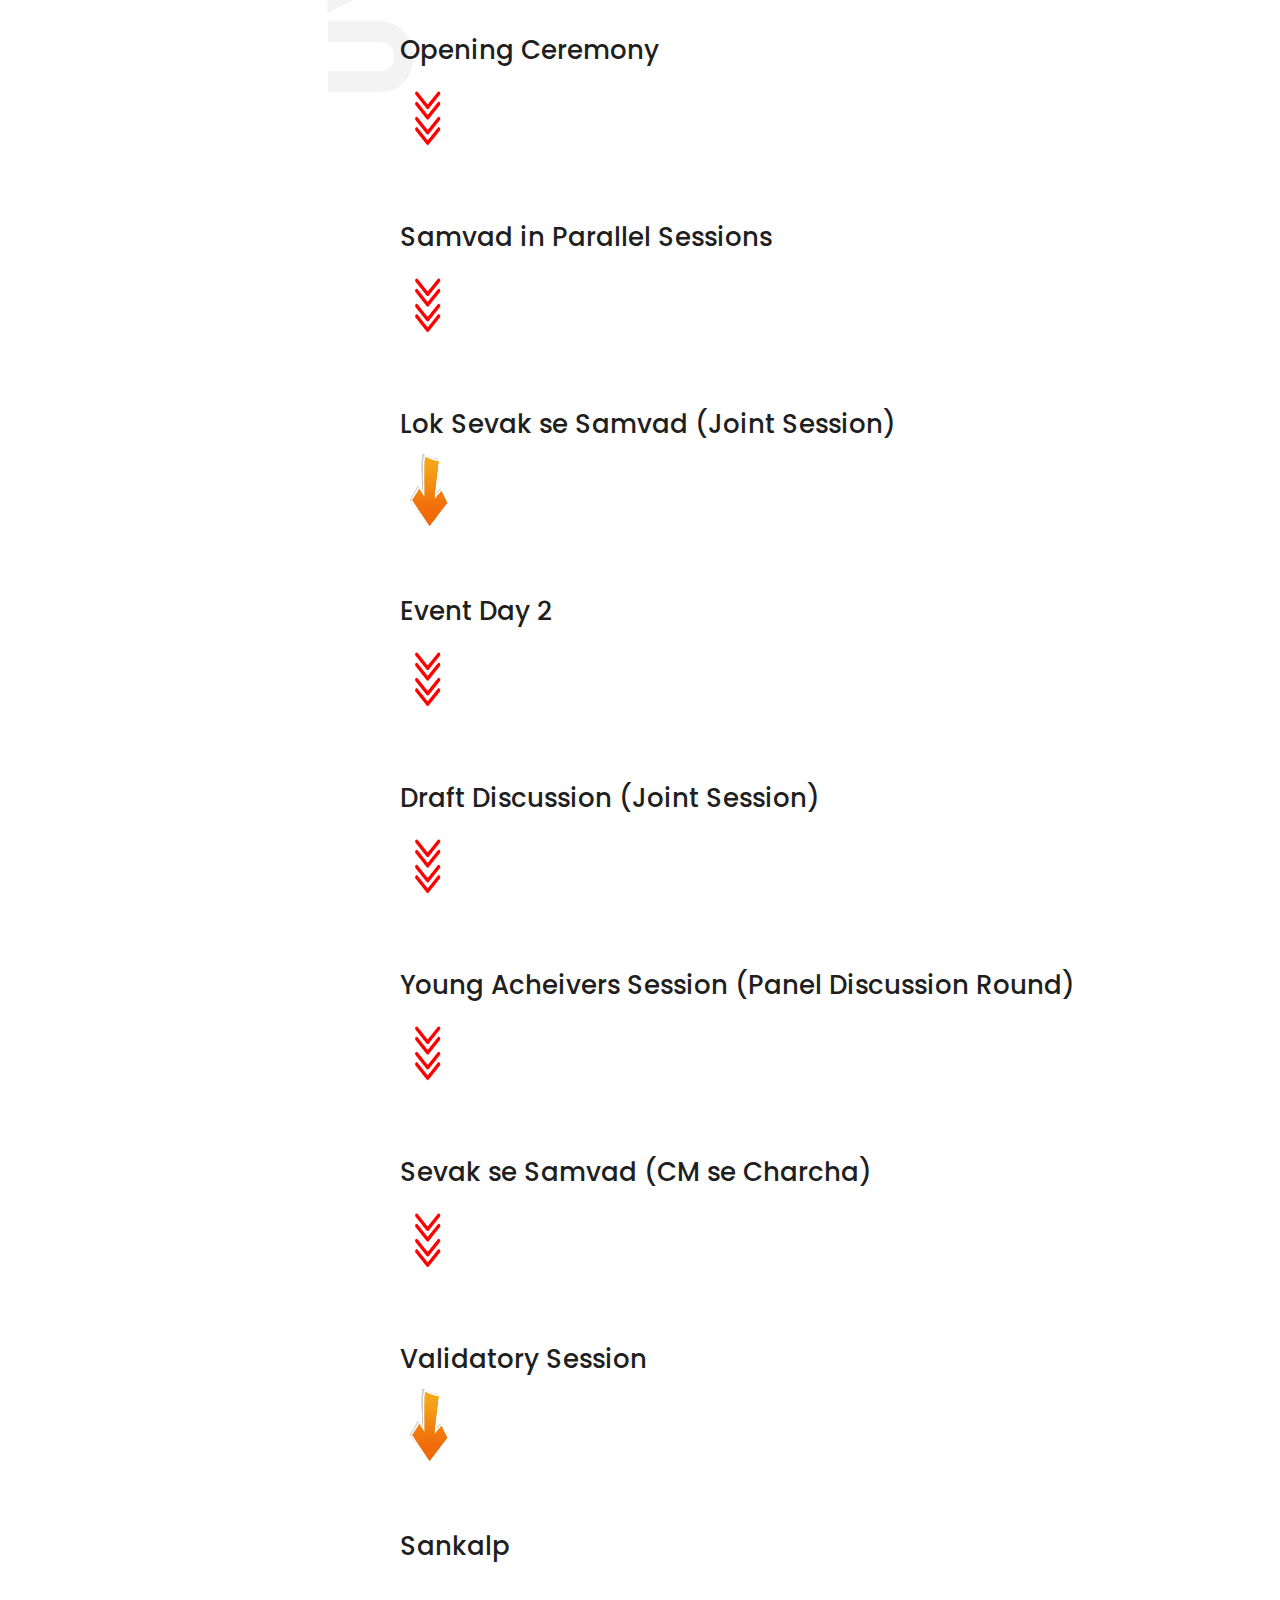
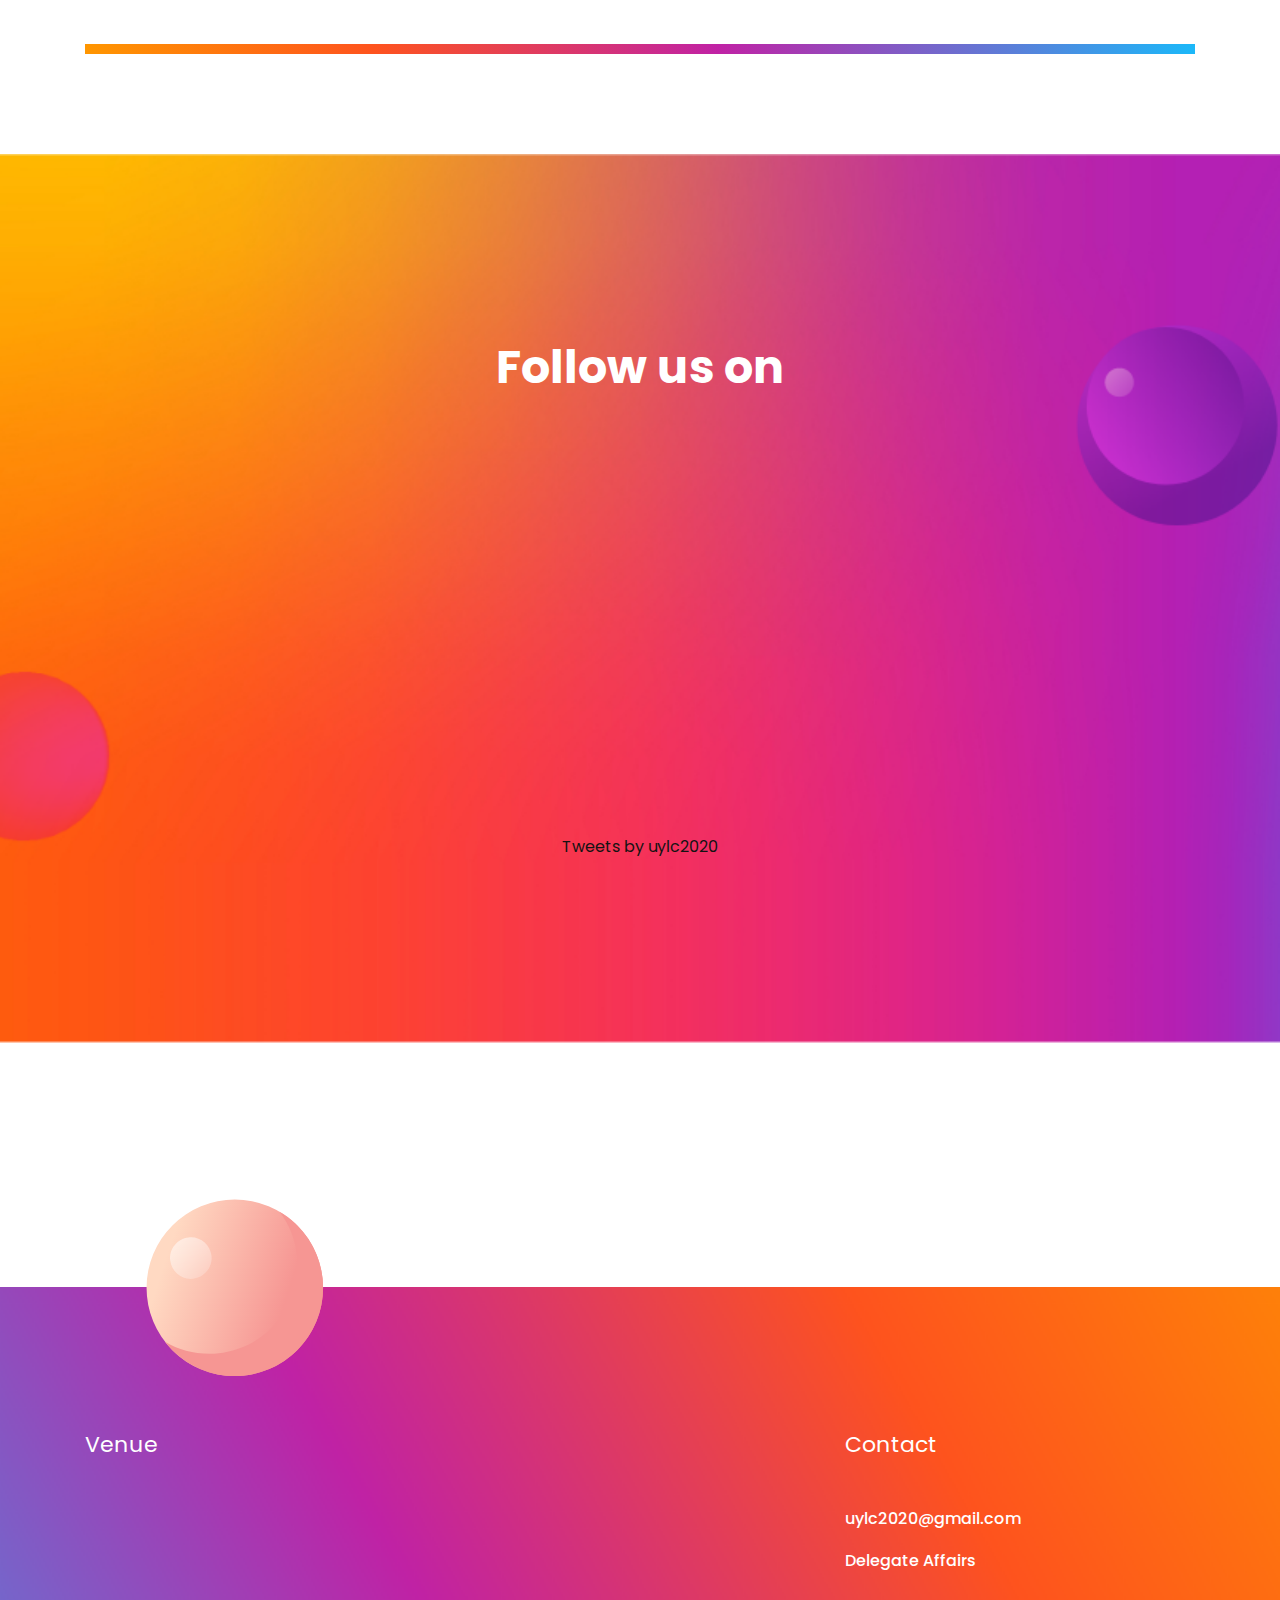
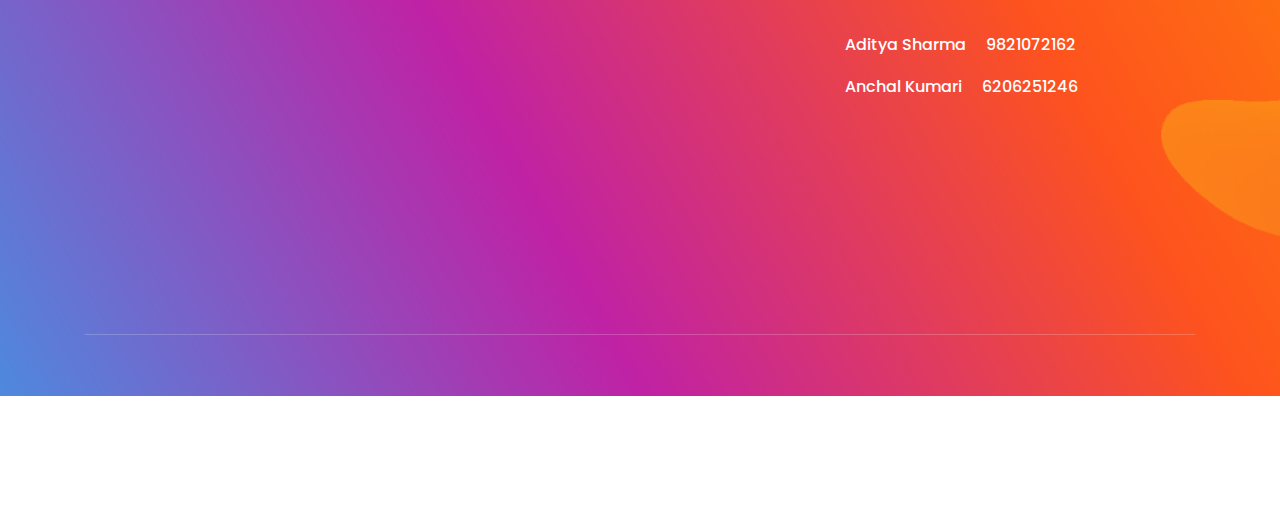
==== commit bace2a6a: "New arrows added" ====
--- a/index.html
+++ b/index.html
@@ -307,55 +307,60 @@
                          <!--   <img src="img/speakers/seaker1.png" alt=""> -->
                             <div class="speaker-name">
                                 <div class="heading d-flex justify-content-between align-items-center">
-                                    <span>Step 1: Registration</span>
-                                   
-                                </div>
-                              
+                                    <span>Registration</span>
+                                    
+                                </div>
+                                <img src="img/about/arrow.png" height="80px" width="60px">
                             </div>
                         </div>
                         <div class="single_speaker">
                             <!--<img src="img/speakers/seaker2.png" alt="">-->
                             <div class="speaker-name">
                                 <div class="heading d-flex justify-content-between align-items-center">
-                                    <span>Step 2: Selection Process</span>
+                                    <span>Selection Process</span>
                                    
                                 </div>
+                                <img src="img/about/arrow.png" height="80px" width="60px">
                                 </div>
                         </div>
                         <div class="single_speaker">
                          <!--   <img src="img/speakers/seaker3.png" alt=""> -->
                             <div class="speaker-name">
                                 <div class="heading d-flex justify-content-between align-items-center">
-                                    <span>Step 3: Declaration of List of Selected Candidates</span>
+                                    <span>Seva</span>
                                     
                                 </div>
+                                <img src="img/about/arrow.png" height="80px" width="60px">
                                 </div>
                         </div>
                         <div class="single_speaker">
                             <!--<img src="img/speakers/seaker2.png" alt="">-->
                             <div class="speaker-name">
                                 <div class="heading d-flex justify-content-between align-items-center">
-                                    <span>Step 4: SEVA work begins by Selected Delegates</span>
+                                    <span>Research</span>
                                  
                                 </div>
+                                <img src="img/about/arrow.png" height="80px" width="60px">
                                 </div>
                         </div>
                         <div class="single_speaker">
                             <!--<img src="img/speakers/seaker2.png" alt="">-->
                             <div class="speaker-name">
                                 <div class="heading d-flex justify-content-between align-items-center">
-                                    <span>Step 5: Background Guide will be provided ti the candidates</span>
+                                    <span>Event Day -1</span>
                                    
                                 </div>
+                                <img src="img/about/subarrown.png" height="80px" width="60px">
                                 </div>
                         </div>
                         <div class="single_speaker">
                             <!--<img src="img/speakers/seaker2.png" alt="">-->
                             <div class="speaker-name">
                                 <div class="heading d-flex justify-content-between align-items-center">
-                                    <span>Step 6: SEVA work concludes </span>
+                                    <span>Opening Ceremony</span>
                                     
                                 </div>
+                                <img src="img/about/subarrown.png" height="80px" width="60px">
                                 </div>
                         </div>
                     </div>
@@ -372,36 +377,80 @@
                        
                         <div class="speaker-name">
                             <div class="heading d-flex justify-content-between align-items-center">
-                                <span>Step 7: Preparation Window</span>
+                                <span>Samvad in Parallel Sessions</span>
                               
                             </div>
+                            <img src="img/about/subarrown.png" height="80px" width="60px">
                             </div>
                     </div>
                     <div class="single_speaker">
                        
                         <div class="speaker-name">
                             <div class="heading d-flex justify-content-between align-items-center">
-                                <span>Step 8: SAMVAD Day-1                                </span>
+                                <span>Lok Sevak se Samvad (Joint Session)</span>
                               
                             </div>
+                            <img src="img/about/arrow.png" height="80px" width="60px">
                             </div>
                     </div>
                     <div class="single_speaker">
                         
                         <div class="speaker-name">
                             <div class="heading d-flex justify-content-between align-items-center">
-                                <span>Step 9: SAMVAD Day-2                                </span>
+                                <span>Event Day 2</span>
                                 
                             </div>
+                            <img src="img/about/subarrown.png" height="80px" width="60px">
                            </div>
                     </div>
                     <div class="single_speaker">
                         
                         <div class="speaker-name">
                             <div class="heading d-flex justify-content-between align-items-center">
-                                <span>Step 10: SANKALP to make UTKRIST UTTARAKHAND </span>
+                                <span>Draft Discussion (Joint Session) </span>
                               
                             </div>
+                            <img src="img/about/subarrown.png" height="80px" width="60px">
+                           </div>
+                    </div>
+                    <div class="single_speaker">
+                        
+                        <div class="speaker-name">
+                            <div class="heading d-flex justify-content-between align-items-center">
+                                <span>Young Acheivers Session (Panel Discussion Round) </span>
+                              
+                            </div>
+                            <img src="img/about/subarrown.png" height="80px" width="60px">
+                           </div>
+                    </div>
+                    <div class="single_speaker">
+                        
+                        <div class="speaker-name">
+                            <div class="heading d-flex justify-content-between align-items-center">
+                                <span>Sevak se Samvad (CM se Charcha) </span>
+                              
+                            </div>
+                            <img src="img/about/subarrown.png" height="80px" width="60px">
+                           </div>
+                    </div>
+                    <div class="single_speaker">
+                        
+                        <div class="speaker-name">
+                            <div class="heading d-flex justify-content-between align-items-center">
+                                <span>Validatory Session</span>
+                              
+                            </div>
+                            <img src="img/about/arrow.png" height="80px" width="60px">
+                           </div>
+                    </div>
+                    <div class="single_speaker">
+                        
+                        <div class="speaker-name">
+                            <div class="heading d-flex justify-content-between align-items-center">
+                                <span>Sankalp</span>
+                              
+                            </div>
+                           
                            </div>
                     </div>
                 </div>
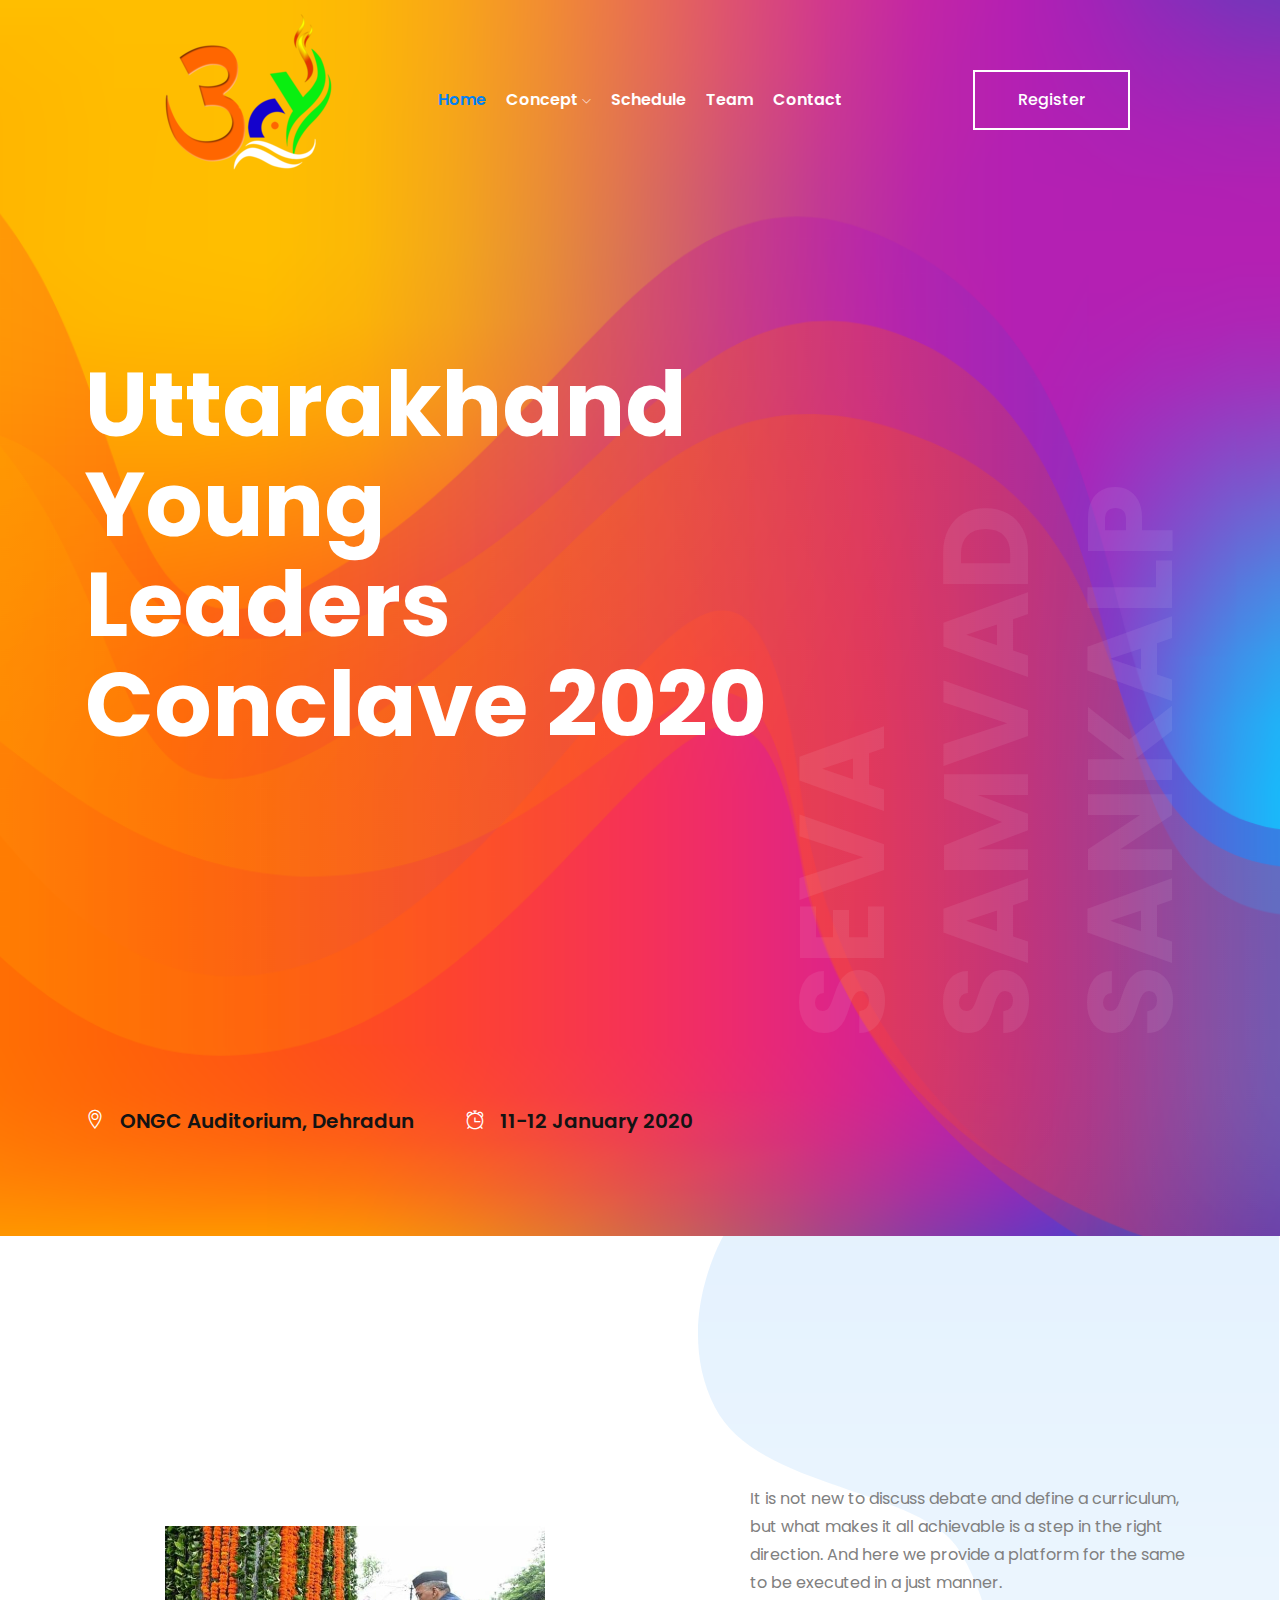
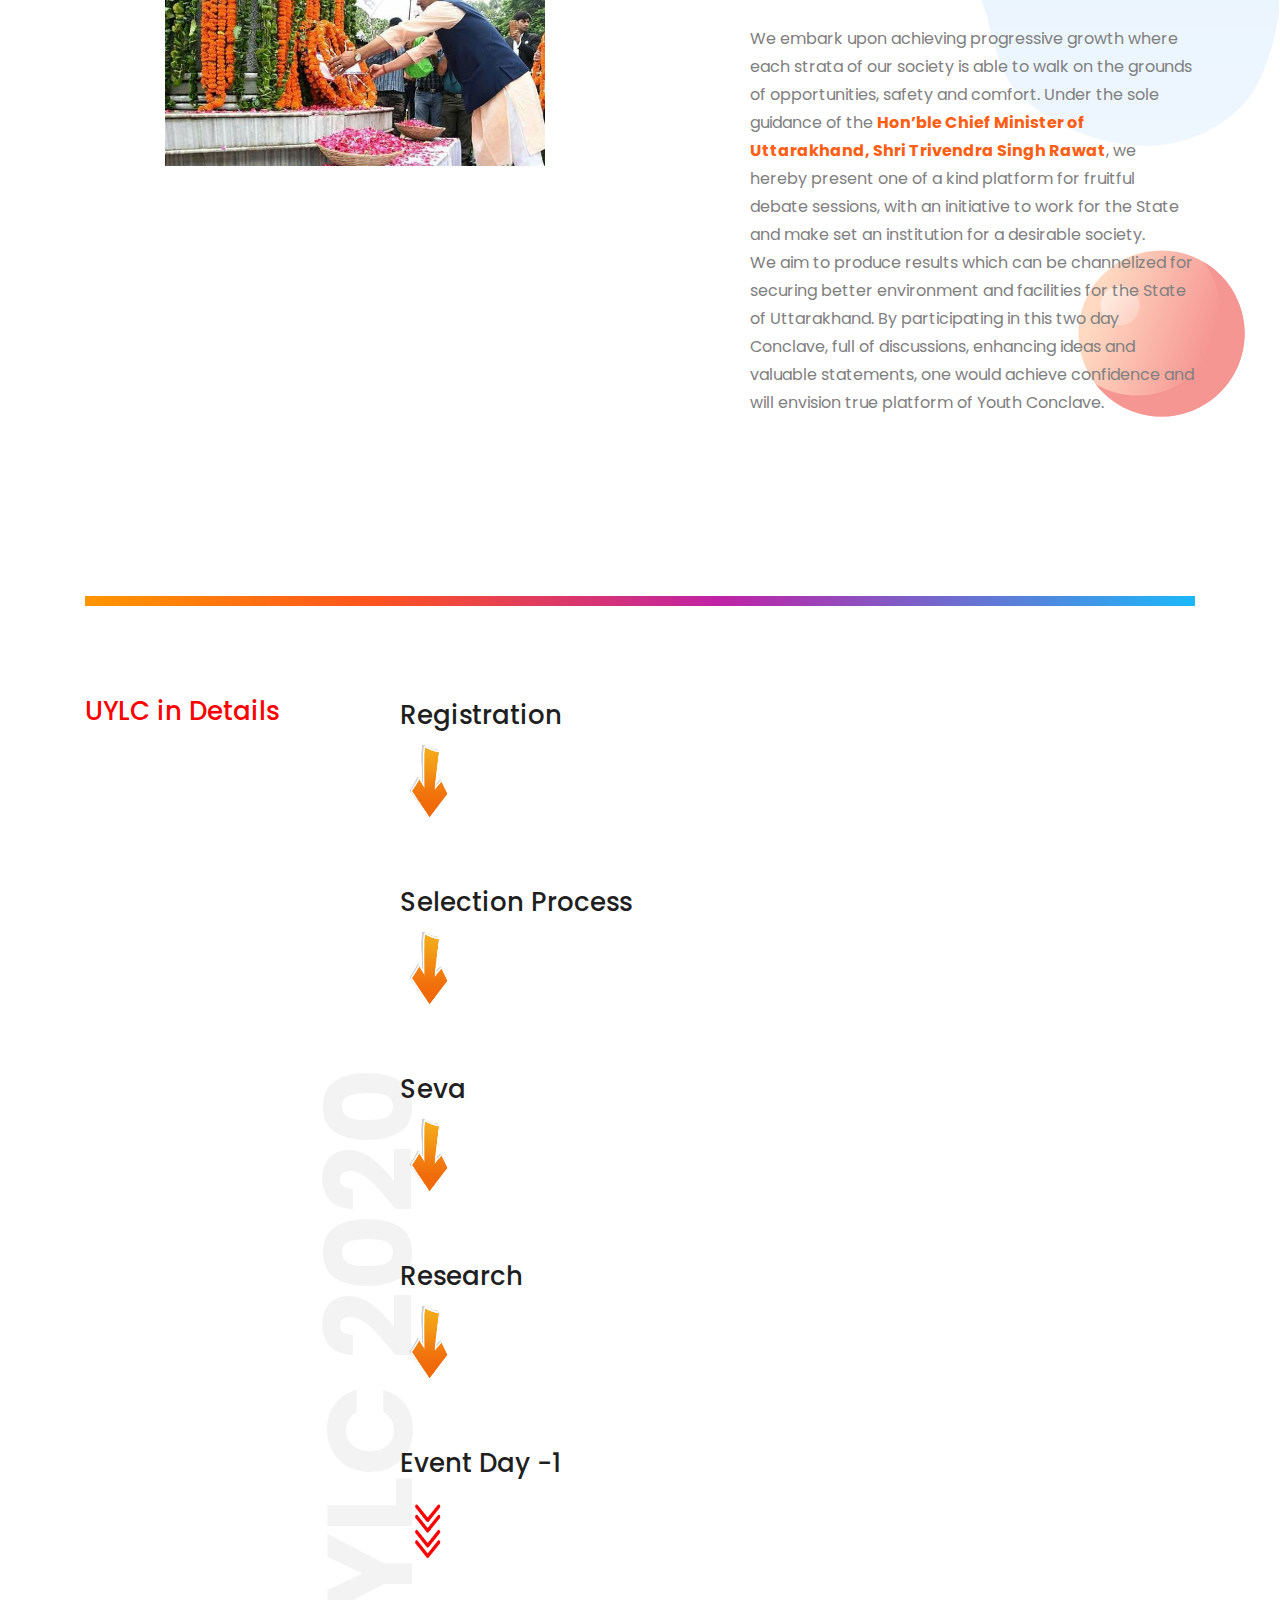
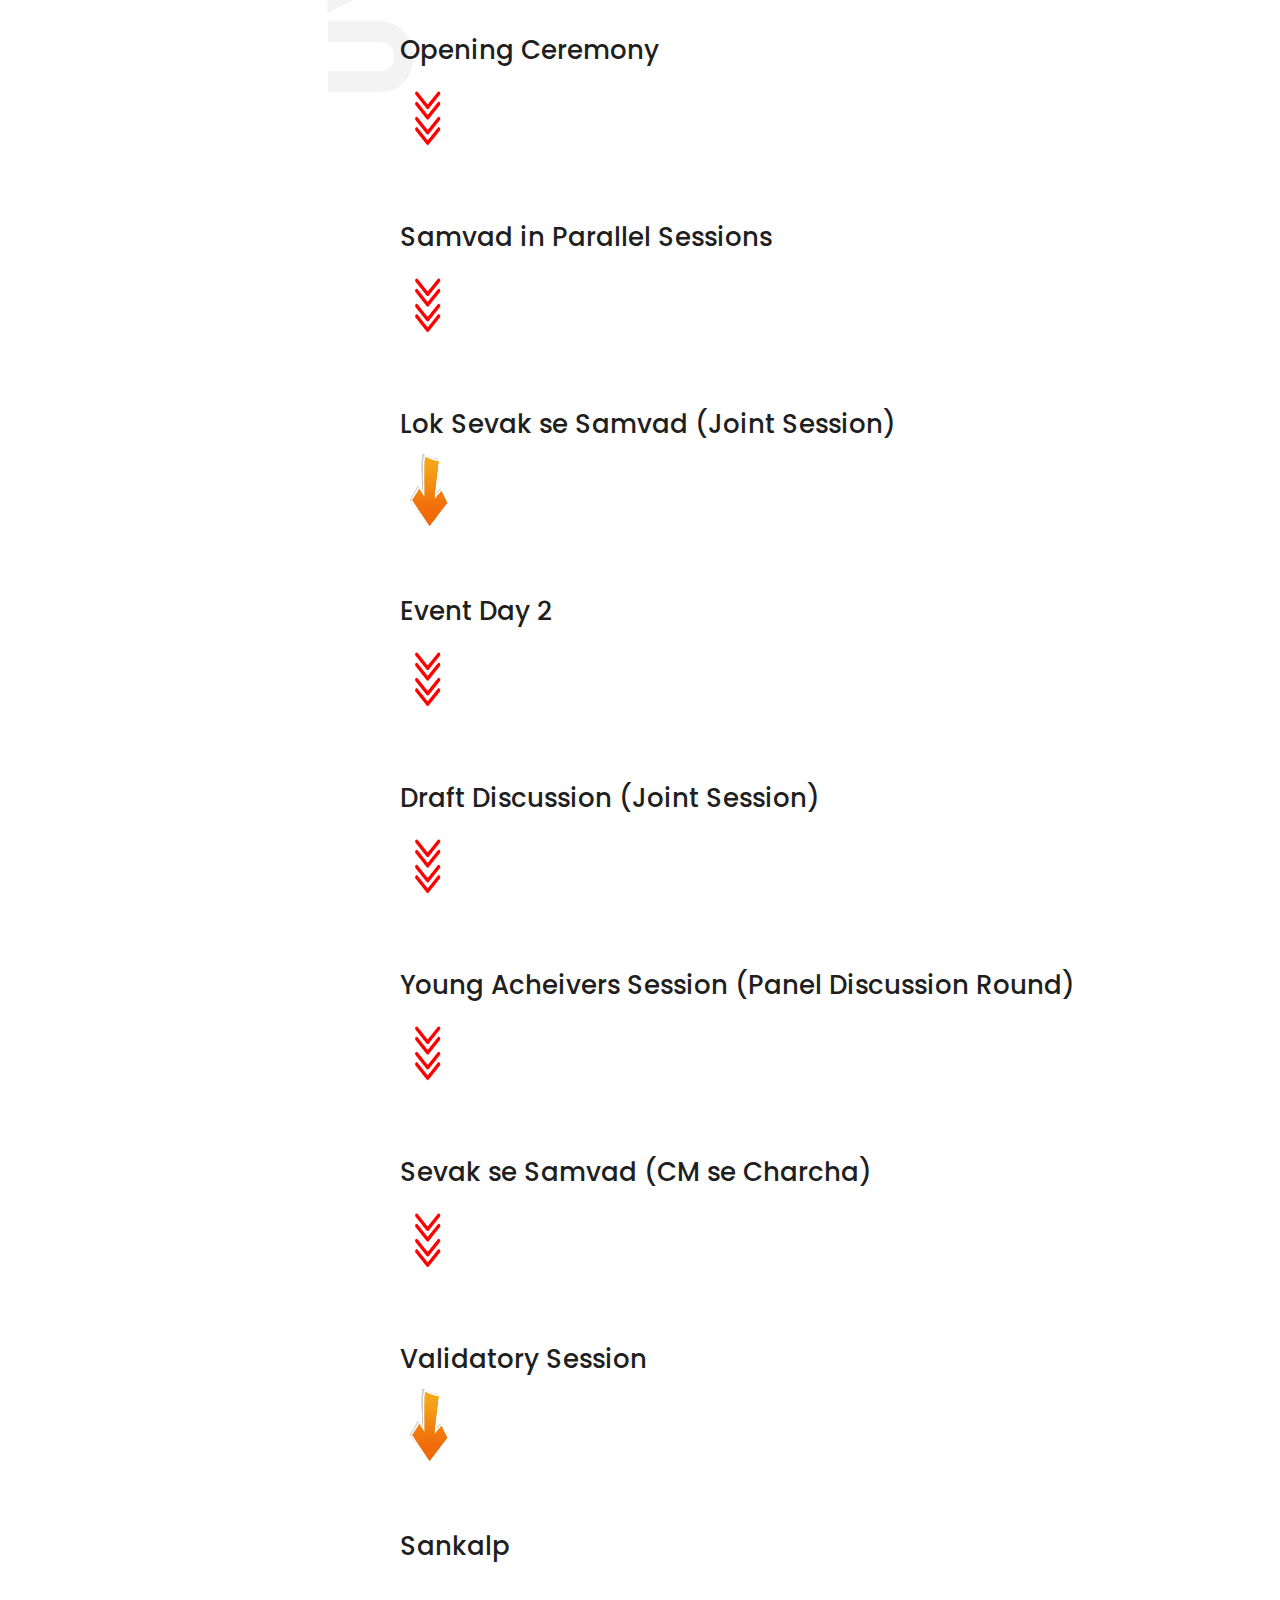
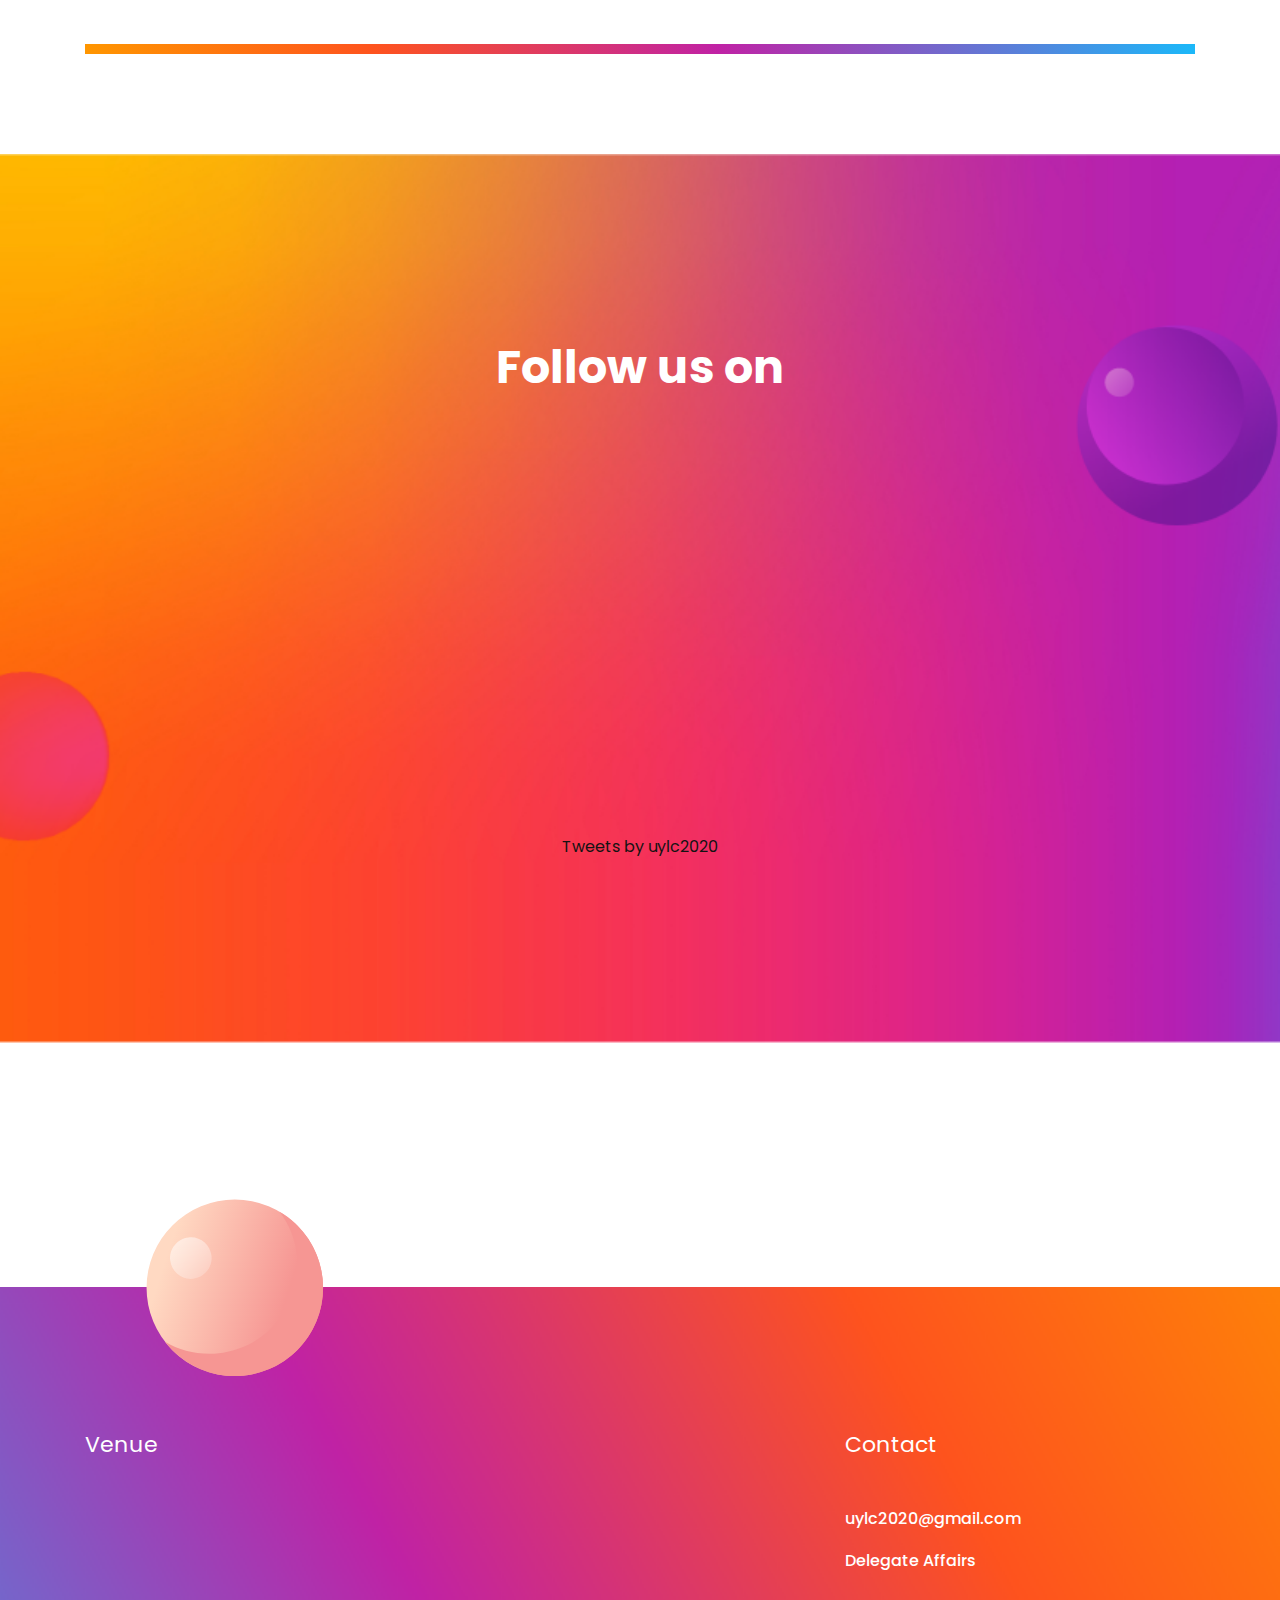
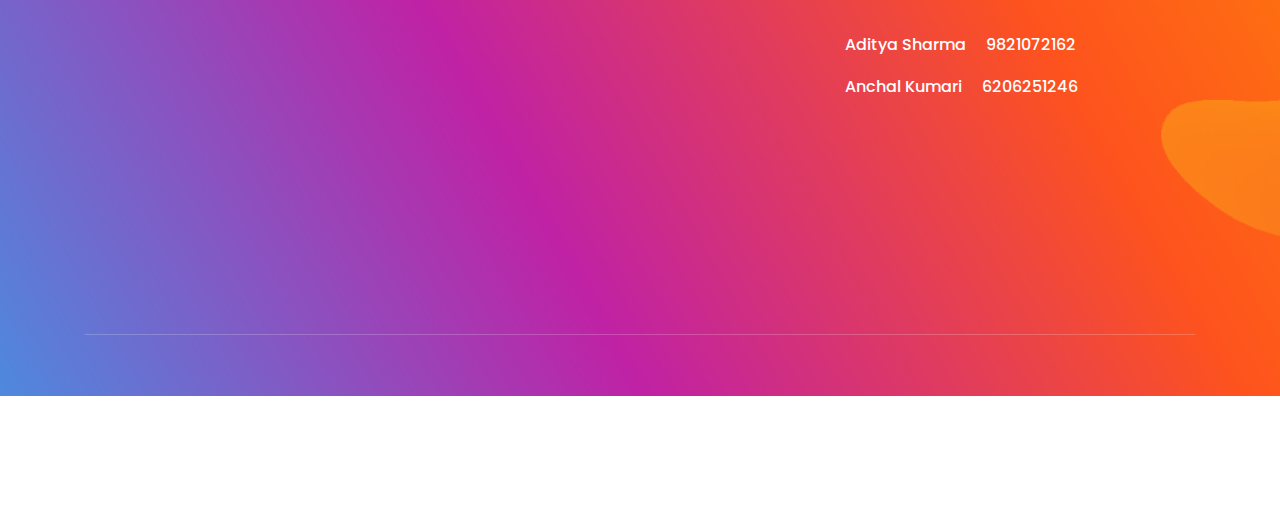
==== commit 0b22b1de: "new modified" ====
--- a/index.html
+++ b/index.html
@@ -299,7 +299,7 @@
                 <div class="row">
                     <div class="col-xl-3 col-lg-3">
                         <div class="date">
-                            <h3>Flowchart</h3>
+                            <h3>UYLC in Details</h3>
                         </div>
                     </div>
                     <div class="col-xl-9 col-lg-9">
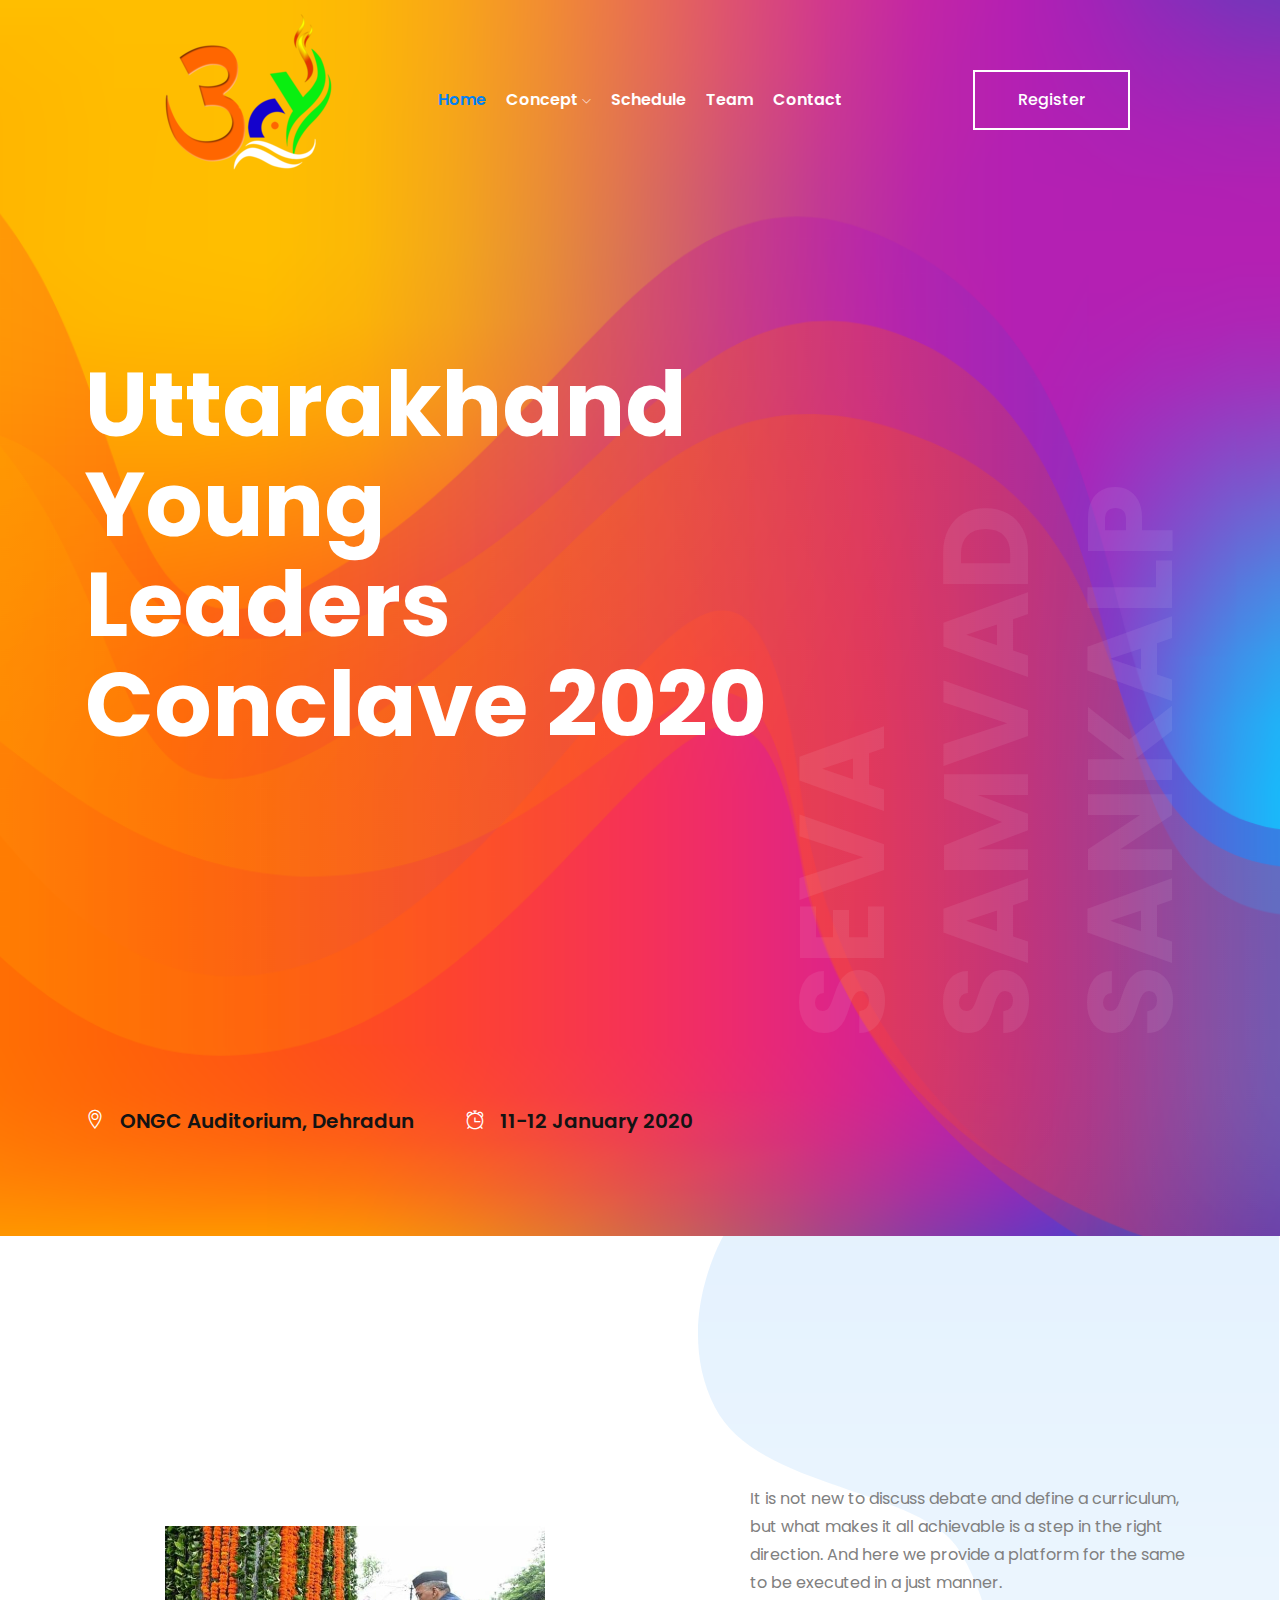
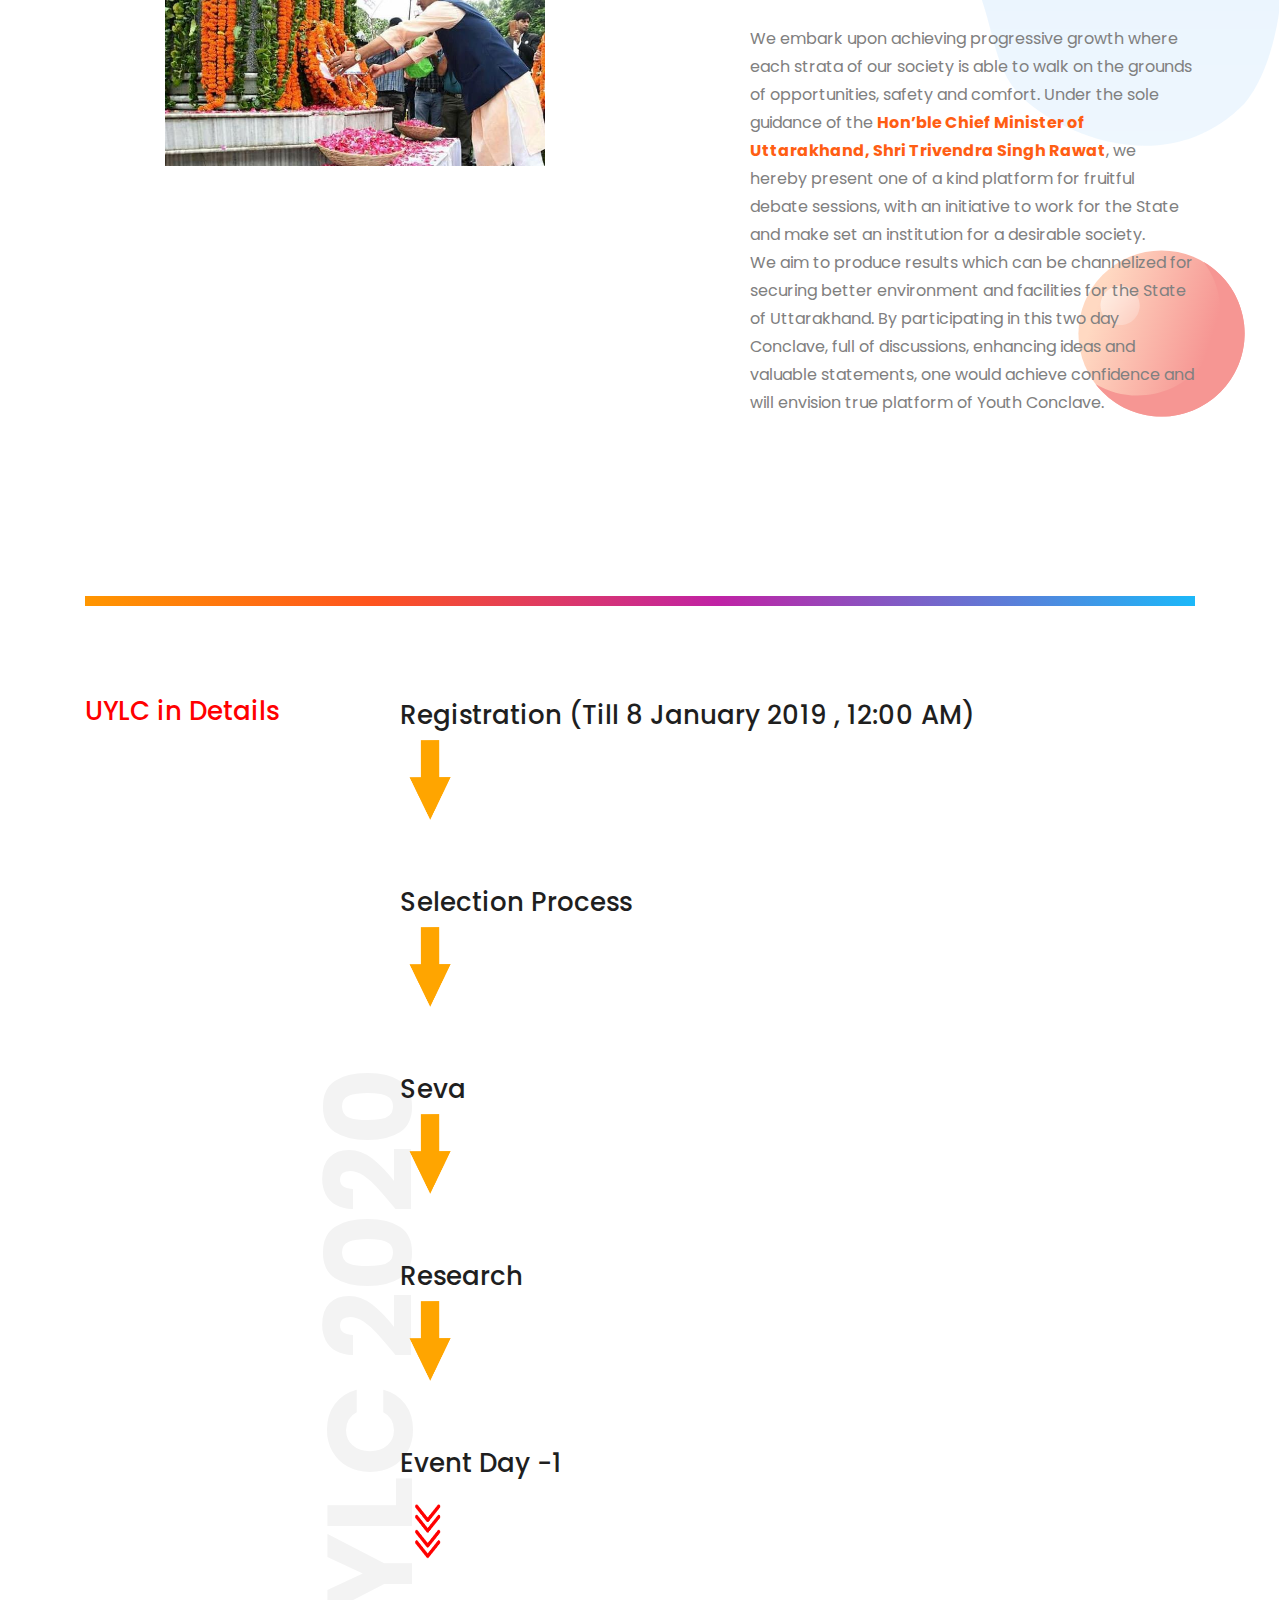
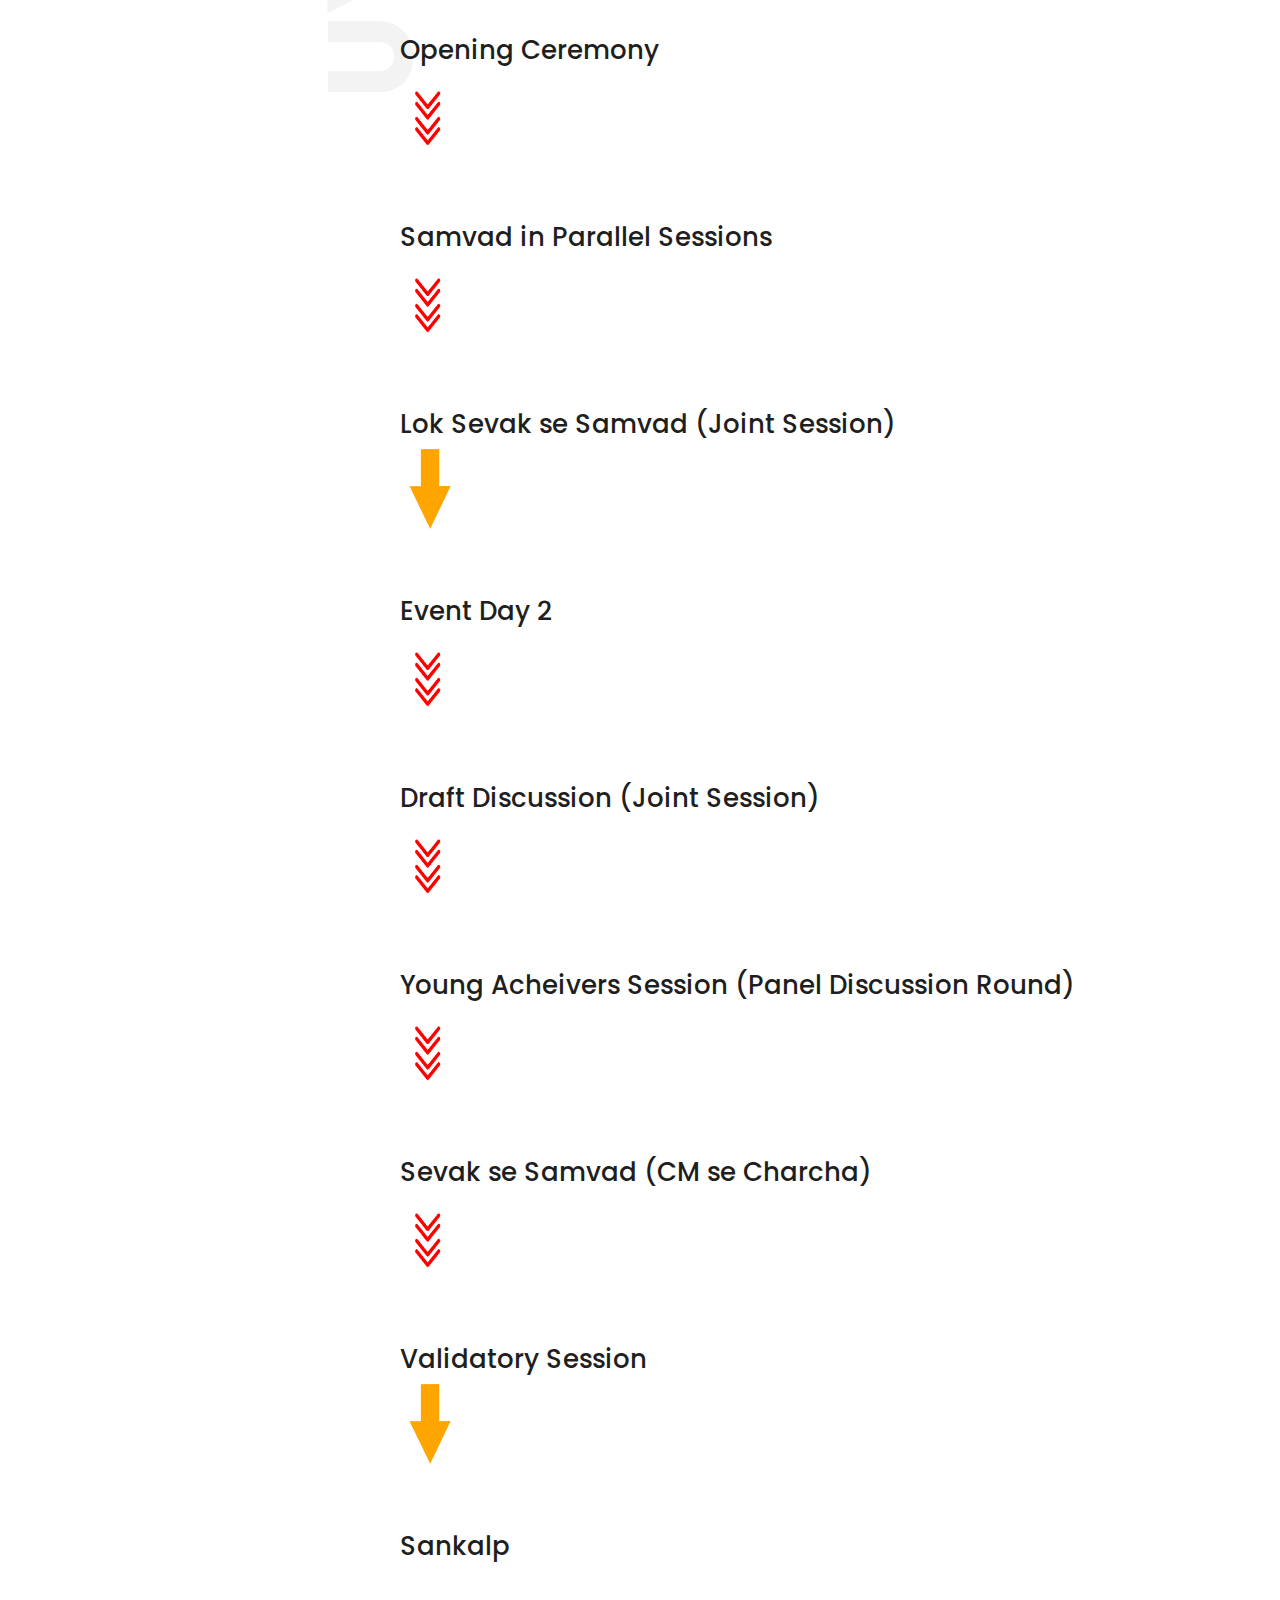
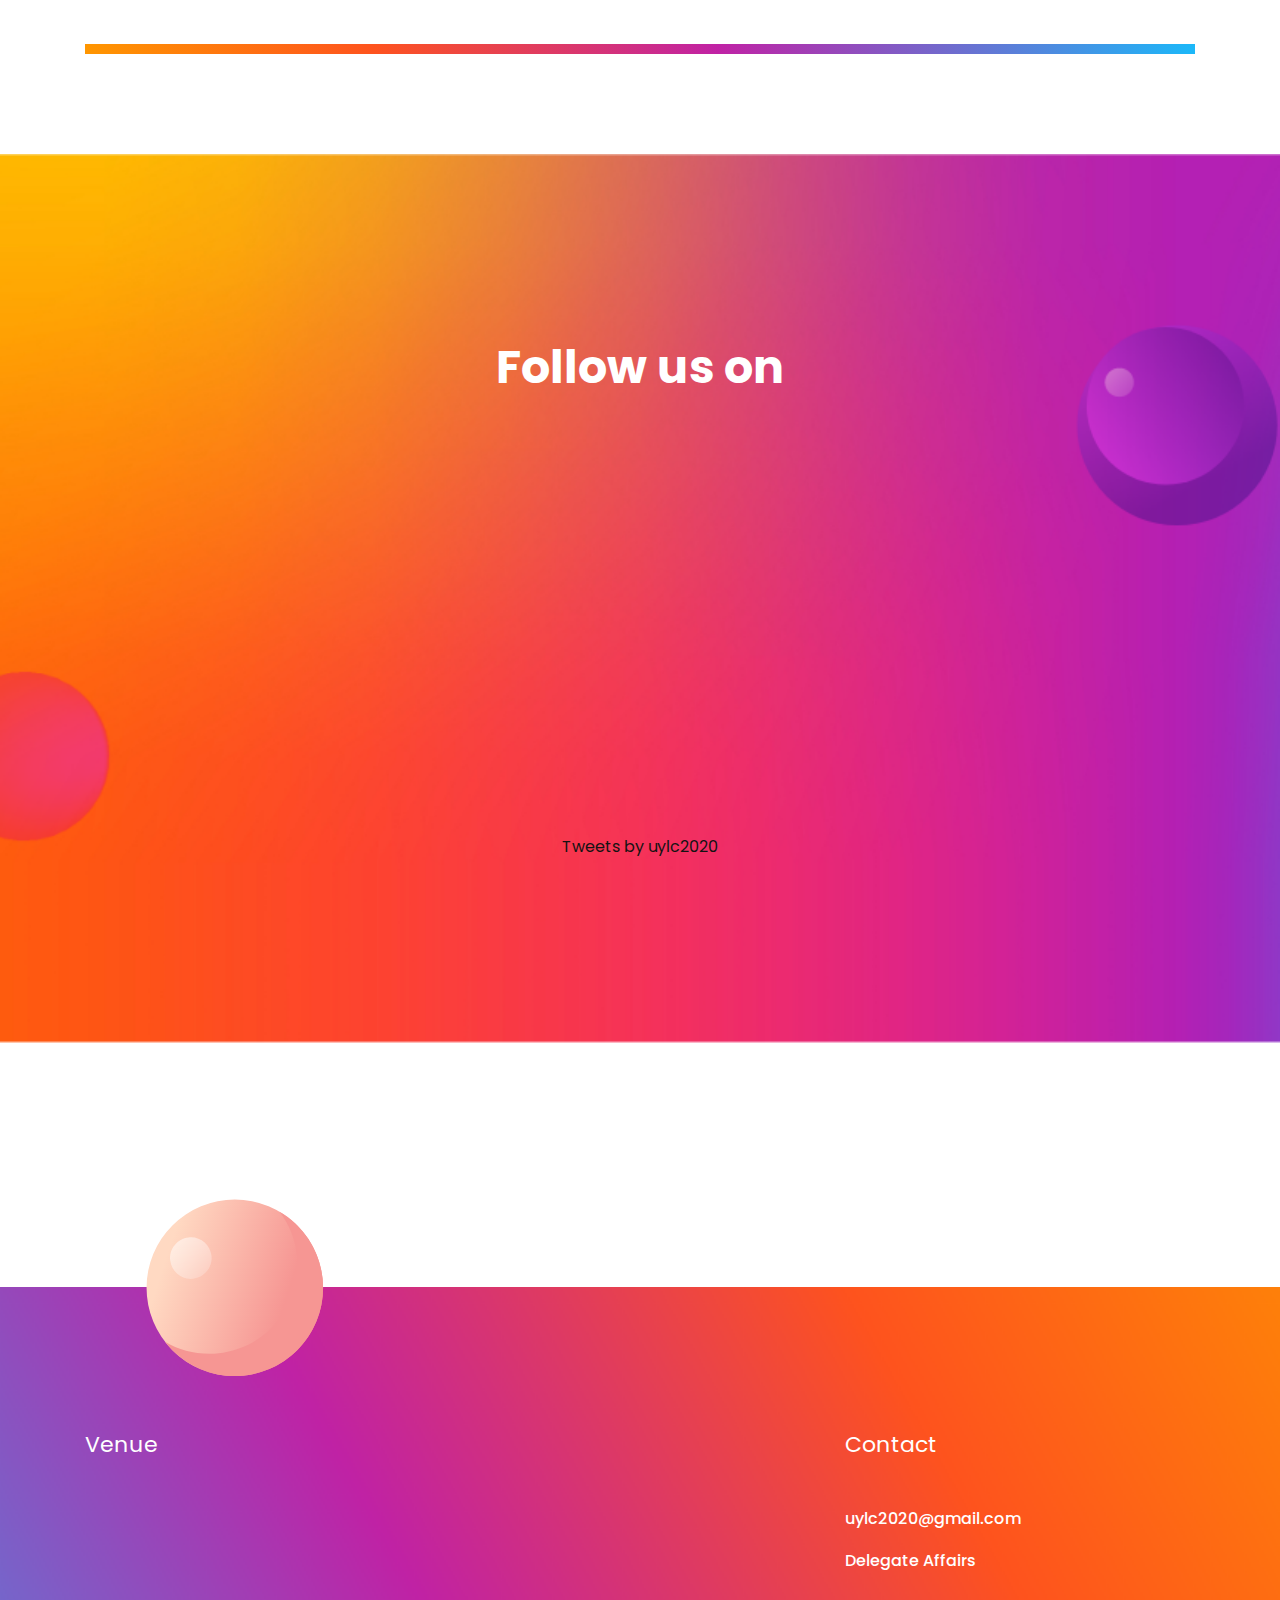
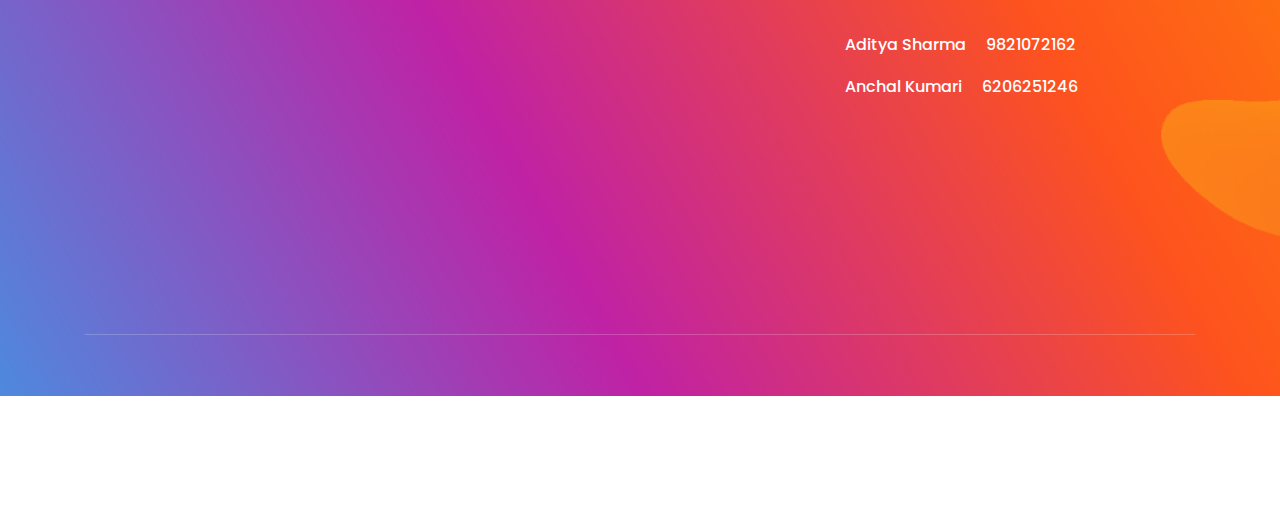
==== commit 593457d5: "modifed registration date" ====
--- a/index.html
+++ b/index.html
@@ -307,7 +307,7 @@
                          <!--   <img src="img/speakers/seaker1.png" alt=""> -->
                             <div class="speaker-name">
                                 <div class="heading d-flex justify-content-between align-items-center">
-                                    <span>Registration</span>
+                                    <span>Registration (Till 8 January 2019 , 12:00 AM) </span>
                                     
                                 </div>
                                 <img src="img/about/arrow.png" height="80px" width="60px">
